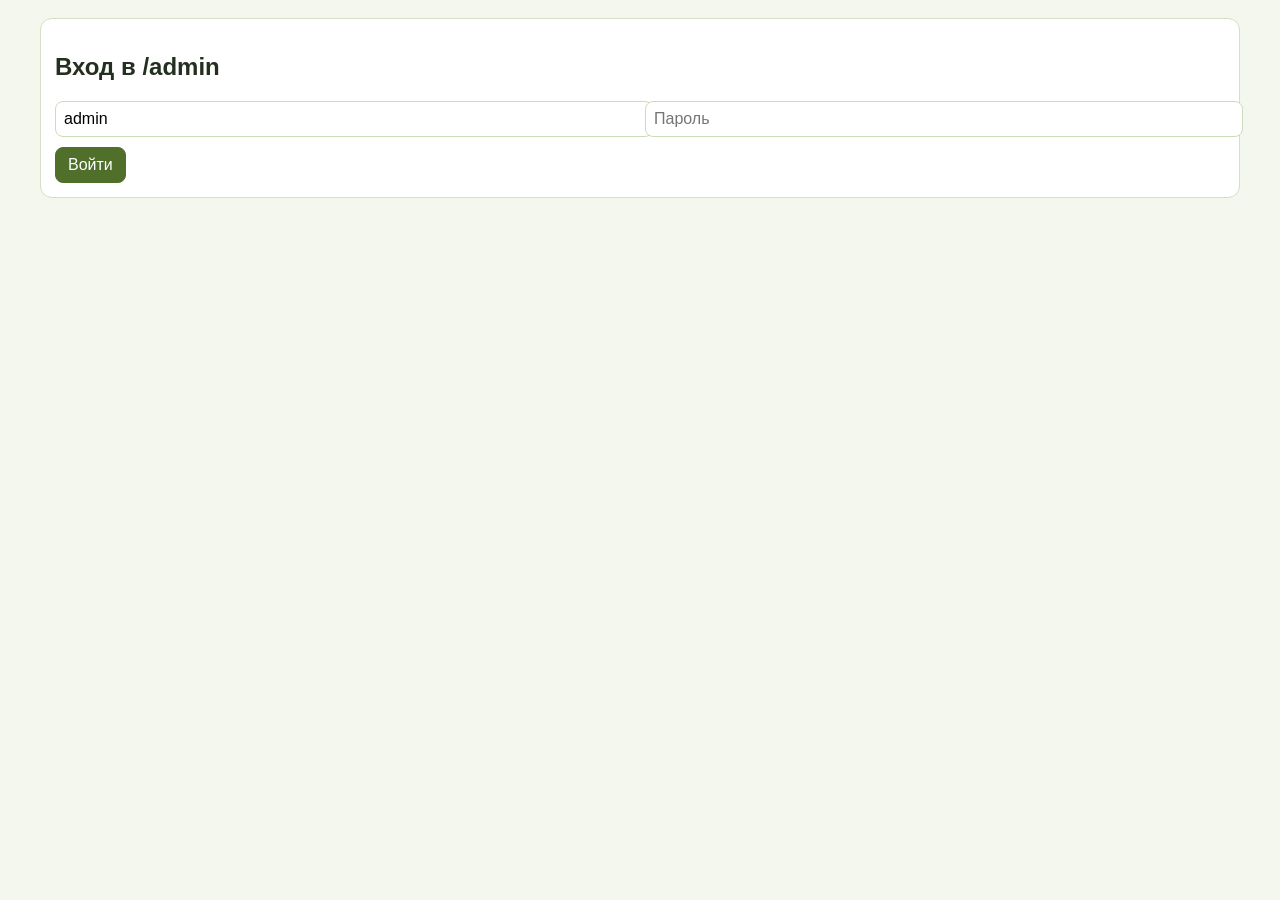
==== web/admin.html @ 6cdabac8 "Перевод на fastAPI" ====
<!doctype html>
<html lang="ru">
	<head>
		<meta charset="UTF-8" />
		<meta name="viewport" content="width=device-width, initial-scale=1" />
		<title>Admin — Петрохлеб-Кубань</title>
		<style>
			body {
				margin: 0;
				font-family: Inter, Arial, sans-serif;
				background: #f4f7ee;
				color: #24301f;
			}
			.wrap {
				max-width: 1200px;
				margin: 18px auto;
				padding: 0 14px;
			}
			.card {
				background: #fff;
				border: 1px solid #d6dfc5;
				border-radius: 12px;
				padding: 14px;
				margin-bottom: 12px;
			}
			.tabs {
				display: flex;
				gap: 8px;
				flex-wrap: wrap;
			}
			.tab {
				padding: 8px 12px;
				border-radius: 8px;
				border: 1px solid #c8d9aa;
				background: #edf4de;
				cursor: pointer;
			}
			.hidden {
				display: none;
			}
			input,
			textarea,
			button {
				font: inherit;
			}
			input,
			textarea {
				width: 100%;
				padding: 8px;
				border: 1px solid #cedbb7;
				border-radius: 8px;
			}
			textarea {
				min-height: 80px;
			}
			button {
				padding: 8px 12px;
				border: 1px solid #4f6f2b;
				background: #4f6f2b;
				color: #fff;
				border-radius: 8px;
				cursor: pointer;
			}
			.grid {
				display: grid;
				grid-template-columns: 1fr 1fr;
				gap: 10px;
			}
			table {
				width: 100%;
				border-collapse: collapse;
			}
			th,
			td {
				border: 1px solid #e2e8d5;
				padding: 8px;
				font-size: 13px;
				text-align: left;
			}
			pre {
				white-space: pre-wrap;
				background: #f7f9f1;
				border: 1px solid #dfe7cf;
				padding: 10px;
				border-radius: 8px;
				max-height: 330px;
				overflow: auto;
			}
		</style>
	</head>
	<body>
		<div class="wrap">
			<div class="card" id="login-card">
				<h2>Вход в /admin</h2>
				<div class="grid">
					<input id="login" placeholder="Логин" value="admin" />
					<input id="pass" placeholder="Пароль" type="password" />
				</div>
				<div style="margin-top: 10px">
					<button id="login-btn">Войти</button>
				</div>
			</div>

			<div id="panel" class="hidden">
				<div class="card">
					<h2 style="margin-top: 0">Панель администратора</h2>
					<div class="tabs">
						<button class="tab" data-tab="prompts">
							Системный промпт (категории)
						</button>
						<button class="tab" data-tab="company">Данные компании</button>
						<button class="tab" data-tab="scenarios">Сценарии</button>
						<button class="tab" data-tab="stats">Статистика и чаты</button>
						<button class="tab" data-tab="guide">Инструкция</button>
					</div>
				</div>

				<section id="tab-prompts" class="card tab-pane">
					<h3>Редактирование системного промпта по категориям</h3>
					<div id="prompts-list"></div>
					<div style="margin-top: 10px">
						<button id="save-prompts">Сохранить промпты</button>
					</div>
				</section>

				<section id="tab-company" class="card tab-pane hidden">
					<h3>Данные компании</h3>
					<div class="grid">
						<input id="c-name" placeholder="Название" />
						<input id="c-email" placeholder="Email" />
					</div>
					<div class="grid" style="margin-top: 8px">
						<input id="c-phones" placeholder="Телефоны" />
						<input id="c-services" placeholder="Услуги" />
					</div>
					<div style="margin-top: 8px">
						<textarea id="c-address" placeholder="Адрес"></textarea>
					</div>
					<div style="margin-top: 8px">
						<textarea
							id="c-contacts"
							placeholder="Подробные контакты"
						></textarea>
					</div>
					<div style="margin-top: 10px">
						<button id="save-company">Сохранить компанию</button>
					</div>
				</section>

				<section id="tab-scenarios" class="card tab-pane hidden">
					<h3>Сценарии взаимодействия</h3>
					<textarea id="scenarios-json" style="min-height: 260px"></textarea>
					<div style="margin-top: 10px">
						<button id="save-scenarios">Сохранить сценарии</button>
					</div>
				</section>

				<section id="tab-stats" class="card tab-pane hidden">
					<h3>Статистика</h3>
					<table>
						<tr>
							<th>Метрика</th>
							<th>Значение</th>
						</tr>
						<tr>
							<td>Сессии</td>
							<td id="s-sessions">0</td>
						</tr>
						<tr>
							<td>Сообщения</td>
							<td id="s-messages">0</td>
						</tr>
						<tr>
							<td>Блокировки</td>
							<td id="s-blocked">0</td>
						</tr>
						<tr>
							<td>Лид-сигналы</td>
							<td id="s-leads">0</td>
						</tr>
					</table>
					<h3>Последние чаты</h3>
					<pre id="chat-log">Загрузка...</pre>
				</section>

				<section id="tab-guide" class="card tab-pane hidden">
					<h3>Инструкция по заполнению сценариев</h3>
					<pre>
1) Сценарий всегда должен вести к квалификации лида.
2) Обязательные поля в каждом кейсе: товар, класс, объем, регион, срок, контакт.
3) В категории prompt:
- identity: роль ассистента
- scope: предметная область
- safety: запреты/ограничения
- style: стиль и длина ответа
- lead_capture: правила сбора лида
4) После правок прогоняйте 10-15 тестовых диалогов и смотрите статистику блокировок и лид-сигналов.</pre
					>
				</section>
			</div>
		</div>

		<script>
			let token = ''

			const tabs = () => document.querySelectorAll('.tab-pane')
			document.querySelectorAll('.tab').forEach(btn => {
				btn.onclick = () => {
					tabs().forEach(t => t.classList.add('hidden'))
					document
						.getElementById(`tab-${btn.dataset.tab}`)
						.classList.remove('hidden')
				}
			})

			async function api(url, opts = {}) {
				const headers = {
					'Content-Type': 'application/json',
					...(opts.headers || {}),
				}
				if (token) headers['x-admin-token'] = token
				const res = await fetch(url, { ...opts, headers })
				if (!res.ok) throw new Error(`HTTP ${res.status}`)
				return res.json()
			}

			async function loadAll() {
				const [prompts, company, scenarios, stats, chats] = await Promise.all([
					api('/api/admin/prompts'),
					api('/api/admin/company'),
					api('/api/admin/scenarios'),
					api('/api/admin/stats'),
					api('/api/admin/chats?limit=120'),
				])

				const pWrap = document.getElementById('prompts-list')
				pWrap.innerHTML = ''
				prompts.forEach((p, i) => {
					const block = document.createElement('div')
					block.style.marginBottom = '10px'
					block.innerHTML = `<label><b>${p.key}</b> (${p.title})</label><textarea data-i="${i}" style="min-height:90px">${p.content}</textarea>`
					pWrap.appendChild(block)
				})
				pWrap.dataset.raw = JSON.stringify(prompts)

				document.getElementById('c-name').value = company?.name || ''
				document.getElementById('c-email').value = company?.email || ''
				document.getElementById('c-phones').value = company?.phones || ''
				document.getElementById('c-services').value = company?.services || ''
				document.getElementById('c-address').value = company?.address || ''
				document.getElementById('c-contacts').value =
					company?.contacts_markdown || ''

				document.getElementById('scenarios-json').value = JSON.stringify(
					scenarios,
					null,
					2,
				)

				document.getElementById('s-sessions').textContent = stats.sessions
				document.getElementById('s-messages').textContent = stats.messages
				document.getElementById('s-blocked').textContent = stats.blocked
				document.getElementById('s-leads').textContent = stats.lead_signals
				document.getElementById('chat-log').textContent = chats
					.map(c => `[${c.created_at}] #${c.session_id} ${c.role}: ${c.text}`)
					.join('\n')
			}

			document.getElementById('login-btn').onclick = async () => {
				try {
					const data = await api('/api/admin/login', {
						method: 'POST',
						body: JSON.stringify({
							username: document.getElementById('login').value,
							password: document.getElementById('pass').value,
						}),
					})
					token = data.token
					localStorage.setItem('agrolead_admin_token', token)
					document.getElementById('login-card').classList.add('hidden')
					document.getElementById('panel').classList.remove('hidden')
					await loadAll()
				} catch {
					alert('Ошибка входа')
				}
			}

			document.getElementById('save-prompts').onclick = async () => {
				const prompts = JSON.parse(
					document.getElementById('prompts-list').dataset.raw || '[]',
				)
				document
					.querySelectorAll('#prompts-list textarea')
					.forEach((t, idx) => (prompts[idx].content = t.value))
				await api('/api/admin/prompts', {
					method: 'PUT',
					body: JSON.stringify(
						prompts.map(p => ({
							key: p.key,
							title: p.title,
							content: p.content,
						})),
					),
				})
				alert('Промпты сохранены')
			}

			document.getElementById('save-company').onclick = async () => {
				await api('/api/admin/company', {
					method: 'PUT',
					body: JSON.stringify({
						name: document.getElementById('c-name').value,
						email: document.getElementById('c-email').value,
						phones: document.getElementById('c-phones').value,
						services: document.getElementById('c-services').value,
						address: document.getElementById('c-address').value,
						contacts_markdown: document.getElementById('c-contacts').value,
					}),
				})
				alert('Данные компании сохранены')
			}

			document.getElementById('save-scenarios').onclick = async () => {
				const items = JSON.parse(
					document.getElementById('scenarios-json').value,
				)
				await api('/api/admin/scenarios', {
					method: 'PUT',
					body: JSON.stringify(
						items.map(i => ({
							title: i.title,
							description: i.description,
							active: i.active !== false,
						})),
					),
				})
				alert('Сценарии сохранены')
			}
			;(async () => {
				const cached = localStorage.getItem('agrolead_admin_token')
				if (cached) {
					token = cached
					document.getElementById('login-card').classList.add('hidden')
					document.getElementById('panel').classList.remove('hidden')
					try {
						await loadAll()
					} catch {
						token = ''
						localStorage.removeItem('agrolead_admin_token')
					}
				}
			})()
		</script>
	</body>
</html>
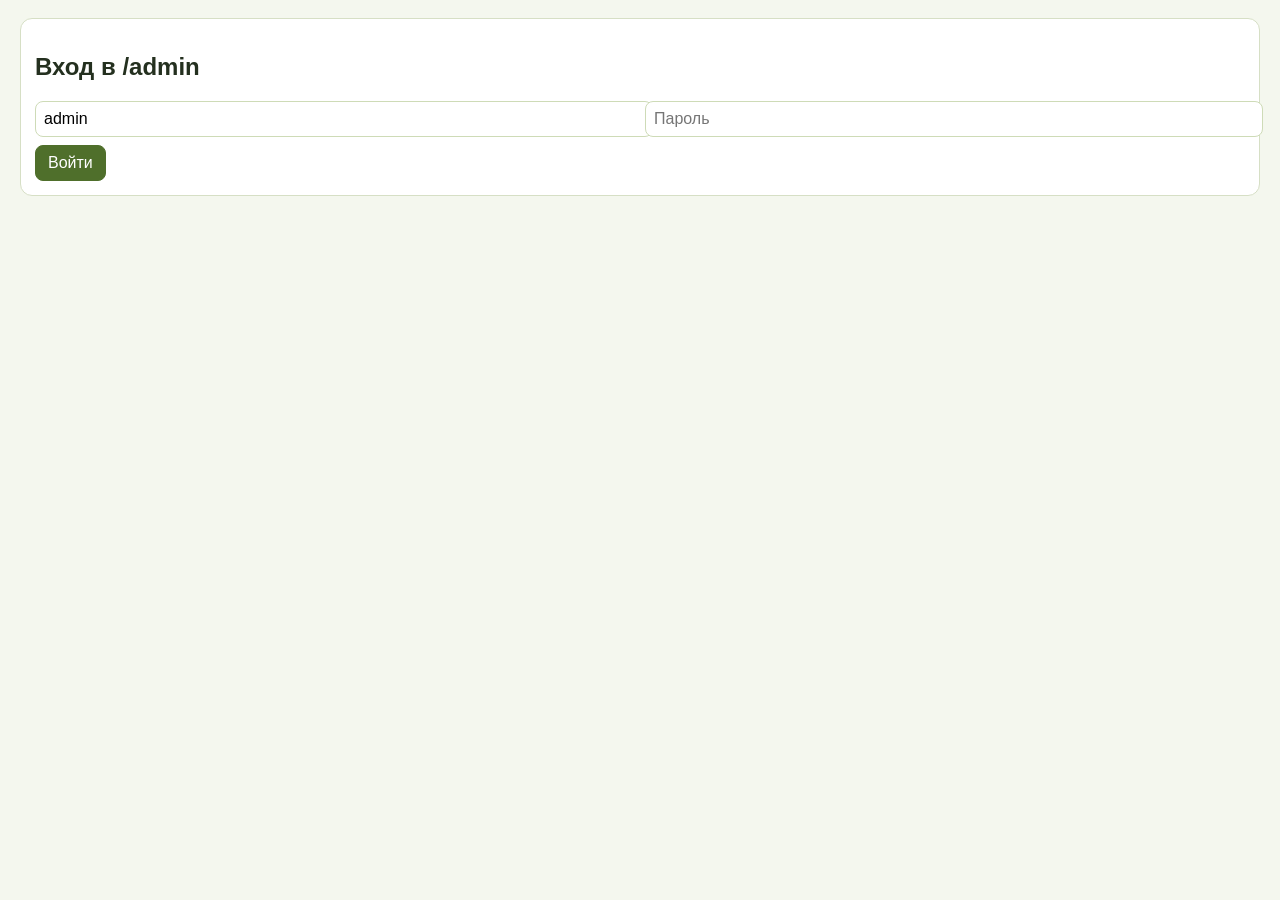
==== commit be2582f0: "feat: updated admin panel" ====
--- a/web/admin.html
+++ b/web/admin.html
@@ -12,7 +12,7 @@
 				color: #24301f;
 			}
 			.wrap {
-				max-width: 1200px;
+				max-width: 1240px;
 				margin: 18px auto;
 				padding: 0 14px;
 			}
@@ -35,16 +35,23 @@
 				background: #edf4de;
 				cursor: pointer;
 			}
+			.tab.active {
+				background: #4f6f2b;
+				color: #fff;
+				border-color: #4f6f2b;
+			}
 			.hidden {
 				display: none;
 			}
 			input,
 			textarea,
-			button {
+			button,
+			select {
 				font: inherit;
 			}
 			input,
-			textarea {
+			textarea,
+			select {
 				width: 100%;
 				padding: 8px;
 				border: 1px solid #cedbb7;
@@ -61,9 +68,19 @@
 				border-radius: 8px;
 				cursor: pointer;
 			}
+			button.ghost {
+				background: #fff;
+				color: #2b3a20;
+				border-color: #b8c7a0;
+			}
 			.grid {
 				display: grid;
 				grid-template-columns: 1fr 1fr;
+				gap: 10px;
+			}
+			.grid3 {
+				display: grid;
+				grid-template-columns: repeat(3, 1fr);
 				gap: 10px;
 			}
 			table {
@@ -76,6 +93,10 @@
 				padding: 8px;
 				font-size: 13px;
 				text-align: left;
+				vertical-align: top;
+			}
+			th {
+				background: #f5f8ee;
 			}
 			pre {
 				white-space: pre-wrap;
@@ -83,8 +104,22 @@
 				border: 1px solid #dfe7cf;
 				padding: 10px;
 				border-radius: 8px;
-				max-height: 330px;
+				max-height: 320px;
 				overflow: auto;
+			}
+			.row {
+				display: flex;
+				gap: 8px;
+				flex-wrap: wrap;
+				margin-top: 8px;
+			}
+			.badge {
+				display: inline-block;
+				border-radius: 999px;
+				padding: 4px 8px;
+				background: #edf4de;
+				border: 1px solid #d4e0bf;
+				font-size: 12px;
 			}
 		</style>
 	</head>
@@ -96,29 +131,84 @@
 					<input id="login" placeholder="Логин" value="admin" />
 					<input id="pass" placeholder="Пароль" type="password" />
 				</div>
-				<div style="margin-top: 10px">
-					<button id="login-btn">Войти</button>
-				</div>
+				<div class="row"><button id="login-btn">Войти</button></div>
 			</div>
 
 			<div id="panel" class="hidden">
 				<div class="card">
-					<h2 style="margin-top: 0">Панель администратора</h2>
-					<div class="tabs">
-						<button class="tab" data-tab="prompts">
-							Системный промпт (категории)
+					<h2 style="margin-top: 0">Панель продаж и лидов</h2>
+					<div class="tabs" id="tabs"></div>
+				</div>
+
+				<section id="tab-overview" class="card tab-pane">
+					<h3>Сводка</h3>
+					<div class="grid3">
+						<div>
+							<div class="badge">Сессии</div>
+							<h2 id="s-sessions">0</h2>
+						</div>
+						<div>
+							<div class="badge">Сообщения</div>
+							<h2 id="s-messages">0</h2>
+						</div>
+						<div>
+							<div class="badge">Лиды (новые)</div>
+							<h2 id="s-leads">0 / 0</h2>
+						</div>
+					</div>
+					<h4>Последние чаты</h4>
+					<pre id="chat-log">Загрузка...</pre>
+				</section>
+
+				<section id="tab-leads" class="card tab-pane hidden">
+					<h3>Лиды</h3>
+					<div class="row">
+						<button id="refresh-leads" class="ghost">Обновить</button>
+					</div>
+					<div style="overflow: auto; margin-top: 8px">
+						<table>
+							<thead>
+								<tr>
+									<th>ID</th>
+									<th>Статус</th>
+									<th>Контакты</th>
+									<th>Товар</th>
+									<th>Параметры</th>
+									<th>Комментарий</th>
+								</tr>
+							</thead>
+							<tbody id="leads-body"></tbody>
+						</table>
+					</div>
+				</section>
+
+				<section id="tab-products" class="card tab-pane hidden">
+					<h3>Номенклатура (JSON-массив)</h3>
+					<textarea id="products-json" style="min-height: 260px"></textarea>
+					<div class="row">
+						<button id="save-products">Сохранить номенклатуру</button>
+					</div>
+				</section>
+
+				<section id="tab-scenarios" class="card tab-pane hidden">
+					<h3>Сценарии в клиентском чате</h3>
+					<textarea id="scenarios-json" style="min-height: 220px"></textarea>
+					<div class="row">
+						<button id="save-scenarios">Сохранить сценарии</button>
+					</div>
+					<h4>Готовые шаблоны сценариев</h4>
+					<pre id="templates-log">Загрузка...</pre>
+					<div class="row">
+						<button id="reset-templates" class="ghost">
+							Пересоздать дефолтные шаблоны
 						</button>
-						<button class="tab" data-tab="company">Данные компании</button>
-						<button class="tab" data-tab="scenarios">Сценарии</button>
-						<button class="tab" data-tab="stats">Статистика и чаты</button>
-						<button class="tab" data-tab="guide">Инструкция</button>
-					</div>
-				</div>
-
-				<section id="tab-prompts" class="card tab-pane">
-					<h3>Редактирование системного промпта по категориям</h3>
+					</div>
+				</section>
+
+				<section id="tab-prompts" class="card tab-pane hidden">
+					<h3>Системные промпты</h3>
 					<div id="prompts-list"></div>
-					<div style="margin-top: 10px">
+					<div class="row">
 						<button id="save-prompts">Сохранить промпты</button>
 					</div>
 				</section>
@@ -126,12 +216,16 @@
 				<section id="tab-company" class="card tab-pane hidden">
 					<h3>Данные компании</h3>
 					<div class="grid">
-						<input id="c-name" placeholder="Название" />
-						<input id="c-email" placeholder="Email" />
+						<input id="c-name" placeholder="Название" /><input
+							id="c-email"
+							placeholder="Email"
+						/>
 					</div>
 					<div class="grid" style="margin-top: 8px">
-						<input id="c-phones" placeholder="Телефоны" />
-						<input id="c-services" placeholder="Услуги" />
+						<input id="c-phones" placeholder="Телефоны" /><input
+							id="c-services"
+							placeholder="Услуги"
+						/>
 					</div>
 					<div style="margin-top: 8px">
 						<textarea id="c-address" placeholder="Адрес"></textarea>
@@ -142,76 +236,56 @@
 							placeholder="Подробные контакты"
 						></textarea>
 					</div>
-					<div style="margin-top: 10px">
+					<div class="row">
 						<button id="save-company">Сохранить компанию</button>
 					</div>
-				</section>
-
-				<section id="tab-scenarios" class="card tab-pane hidden">
-					<h3>Сценарии взаимодействия</h3>
-					<textarea id="scenarios-json" style="min-height: 260px"></textarea>
-					<div style="margin-top: 10px">
-						<button id="save-scenarios">Сохранить сценарии</button>
-					</div>
-				</section>
-
-				<section id="tab-stats" class="card tab-pane hidden">
-					<h3>Статистика</h3>
-					<table>
-						<tr>
-							<th>Метрика</th>
-							<th>Значение</th>
-						</tr>
-						<tr>
-							<td>Сессии</td>
-							<td id="s-sessions">0</td>
-						</tr>
-						<tr>
-							<td>Сообщения</td>
-							<td id="s-messages">0</td>
-						</tr>
-						<tr>
-							<td>Блокировки</td>
-							<td id="s-blocked">0</td>
-						</tr>
-						<tr>
-							<td>Лид-сигналы</td>
-							<td id="s-leads">0</td>
-						</tr>
-					</table>
-					<h3>Последние чаты</h3>
-					<pre id="chat-log">Загрузка...</pre>
-				</section>
-
-				<section id="tab-guide" class="card tab-pane hidden">
-					<h3>Инструкция по заполнению сценариев</h3>
-					<pre>
-1) Сценарий всегда должен вести к квалификации лида.
-2) Обязательные поля в каждом кейсе: товар, класс, объем, регион, срок, контакт.
-3) В категории prompt:
-- identity: роль ассистента
-- scope: предметная область
-- safety: запреты/ограничения
-- style: стиль и длина ответа
-- lead_capture: правила сбора лида
-4) После правок прогоняйте 10-15 тестовых диалогов и смотрите статистику блокировок и лид-сигналов.</pre
-					>
 				</section>
 			</div>
 		</div>
 
 		<script>
 			let token = ''
-
-			const tabs = () => document.querySelectorAll('.tab-pane')
-			document.querySelectorAll('.tab').forEach(btn => {
-				btn.onclick = () => {
-					tabs().forEach(t => t.classList.add('hidden'))
-					document
-						.getElementById(`tab-${btn.dataset.tab}`)
-						.classList.remove('hidden')
-				}
-			})
+			const tabOrder = [
+				'overview',
+				'leads',
+				'products',
+				'scenarios',
+				'prompts',
+				'company',
+			]
+			const tabTitle = {
+				overview: 'Сводка',
+				leads: 'Лиды',
+				products: 'Номенклатура',
+				scenarios: 'Сценарии',
+				prompts: 'Промпты',
+				company: 'Компания',
+			}
+
+			function activateTab(name) {
+				document
+					.querySelectorAll('.tab-pane')
+					.forEach(x => x.classList.add('hidden'))
+				document
+					.querySelectorAll('.tab')
+					.forEach(x => x.classList.remove('active'))
+				document.getElementById(`tab-${name}`).classList.remove('hidden')
+				document.querySelector(`[data-tab="${name}"]`)?.classList.add('active')
+			}
+
+			function renderTabs() {
+				const t = document.getElementById('tabs')
+				t.innerHTML = ''
+				tabOrder.forEach(name => {
+					const b = document.createElement('button')
+					b.className = 'tab'
+					b.dataset.tab = name
+					b.textContent = tabTitle[name]
+					b.onclick = () => activateTab(name)
+					t.appendChild(b)
+				})
+				activateTab('overview')
+			}
 
 			async function api(url, opts = {}) {
 				const headers = {
@@ -224,13 +298,34 @@
 				return res.json()
 			}
 
+			function statusOptions(selected) {
+				return ['new', 'in_progress', 'qualified', 'closed']
+					.map(
+						s =>
+							`<option value="${s}" ${selected === s ? 'selected' : ''}>${s}</option>`,
+					)
+					.join('')
+			}
+
 			async function loadAll() {
-				const [prompts, company, scenarios, stats, chats] = await Promise.all([
+				const [
+					prompts,
+					company,
+					scenarios,
+					stats,
+					chats,
+					products,
+					leads,
+					templates,
+				] = await Promise.all([
 					api('/api/admin/prompts'),
 					api('/api/admin/company'),
 					api('/api/admin/scenarios'),
 					api('/api/admin/stats'),
 					api('/api/admin/chats?limit=120'),
+					api('/api/admin/products'),
+					api('/api/admin/leads?limit=200'),
+					api('/api/admin/scenario-templates'),
 				])
 
 				const pWrap = document.getElementById('prompts-list')
@@ -256,14 +351,60 @@
 					null,
 					2,
 				)
+				document.getElementById('products-json').value = JSON.stringify(
+					products,
+					null,
+					2,
+				)
 
 				document.getElementById('s-sessions').textContent = stats.sessions
 				document.getElementById('s-messages').textContent = stats.messages
-				document.getElementById('s-blocked').textContent = stats.blocked
-				document.getElementById('s-leads').textContent = stats.lead_signals
+				document.getElementById('s-leads').textContent =
+					`${stats.leads_new || 0} / ${stats.leads_total || 0}`
 				document.getElementById('chat-log').textContent = chats
 					.map(c => `[${c.created_at}] #${c.session_id} ${c.role}: ${c.text}`)
 					.join('\n')
+
+				document.getElementById('templates-log').textContent = templates
+					.map(
+						t => `• ${t.title}\nЦель: ${t.goal}\nСтарт: ${t.starter_message}`,
+					)
+					.join('\n\n')
+
+				const leadsBody = document.getElementById('leads-body')
+				leadsBody.innerHTML = ''
+				leads.forEach(l => {
+					const tr = document.createElement('tr')
+					tr.innerHTML = `
+            <td>${l.id}</td>
+            <td>
+              <select data-id="${l.id}" class="lead-status">${statusOptions(l.status)}</select>
+            </td>
+            <td>${l.client_name || ''}<br>${l.phone || ''}<br>${l.email || ''}</td>
+            <td>${l.product || ''}<br>${l.grade || ''}</td>
+            <td>Объем: ${l.volume_tons || ''}<br>Регион: ${l.region || ''}<br>Срок: ${l.delivery_term || ''}</td>
+            <td><textarea data-comment-id="${l.id}" style="min-height:50px">${l.comment || ''}</textarea><div class="row"><button data-save-id="${l.id}" class="save-lead">Сохранить</button></div></td>
+          `
+					leadsBody.appendChild(tr)
+				})
+
+				document.querySelectorAll('.save-lead').forEach(btn => {
+					btn.onclick = async () => {
+						const id = Number(btn.dataset.saveId)
+						const lead = leads.find(x => x.id === id)
+						const status = document.querySelector(
+							`.lead-status[data-id="${id}"]`,
+						).value
+						const comment = document.querySelector(
+							`textarea[data-comment-id="${id}"]`,
+						).value
+						await api(`/api/admin/leads/${id}`, {
+							method: 'PUT',
+							body: JSON.stringify({ ...lead, status, comment }),
+						})
+						await loadAll()
+					}
+				})
 			}
 
 			document.getElementById('login-btn').onclick = async () => {
@@ -279,6 +420,7 @@
 					localStorage.setItem('agrolead_admin_token', token)
 					document.getElementById('login-card').classList.add('hidden')
 					document.getElementById('panel').classList.remove('hidden')
+					renderTabs()
 					await loadAll()
 				} catch {
 					alert('Ошибка входа')
@@ -336,18 +478,49 @@
 				})
 				alert('Сценарии сохранены')
 			}
+
+			document.getElementById('save-products').onclick = async () => {
+				const items = JSON.parse(document.getElementById('products-json').value)
+				await api('/api/admin/products', {
+					method: 'PUT',
+					body: JSON.stringify(
+						items.map(i => ({
+							name: i.name || '',
+							culture: i.culture || '',
+							grade: i.grade || '',
+							price_from: Number(i.price_from || 0),
+							price_to: Number(i.price_to || 0),
+							stock_tons: Number(i.stock_tons || 0),
+							quality: i.quality || '',
+							location: i.location || '',
+							active: i.active !== false,
+						})),
+					),
+				})
+				alert('Номенклатура сохранена')
+			}
+
+			document.getElementById('reset-templates').onclick = async () => {
+				await api('/api/admin/scenario-templates/reset-defaults', {
+					method: 'POST',
+					body: '{}',
+				})
+				await loadAll()
+			}
+
+			document.getElementById('refresh-leads').onclick = loadAll
 			;(async () => {
 				const cached = localStorage.getItem('agrolead_admin_token')
-				if (cached) {
-					token = cached
-					document.getElementById('login-card').classList.add('hidden')
-					document.getElementById('panel').classList.remove('hidden')
-					try {
-						await loadAll()
-					} catch {
-						token = ''
-						localStorage.removeItem('agrolead_admin_token')
-					}
+				if (!cached) return
+				token = cached
+				document.getElementById('login-card').classList.add('hidden')
+				document.getElementById('panel').classList.remove('hidden')
+				renderTabs()
+				try {
+					await loadAll()
+				} catch {
+					token = ''
+					localStorage.removeItem('agrolead_admin_token')
 				}
 			})()
 		</script>
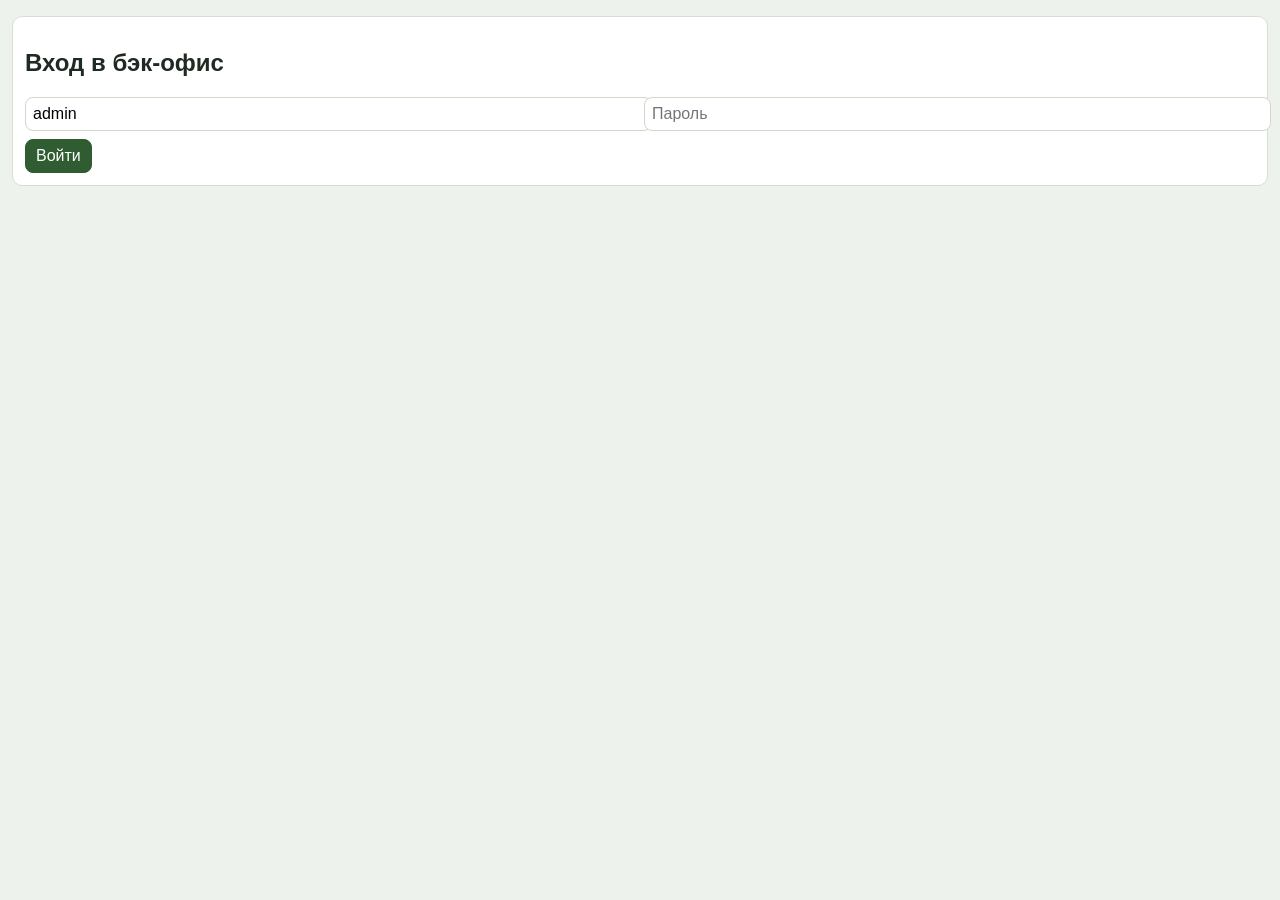
==== commit 88578274: "ref: refactor chat logic" ====
--- a/web/admin.html
+++ b/web/admin.html
@@ -1,528 +1,308 @@
 <!doctype html>
 <html lang="ru">
-	<head>
-		<meta charset="UTF-8" />
-		<meta name="viewport" content="width=device-width, initial-scale=1" />
-		<title>Admin — Петрохлеб-Кубань</title>
-		<style>
-			body {
-				margin: 0;
-				font-family: Inter, Arial, sans-serif;
-				background: #f4f7ee;
-				color: #24301f;
-			}
-			.wrap {
-				max-width: 1240px;
-				margin: 18px auto;
-				padding: 0 14px;
-			}
-			.card {
-				background: #fff;
-				border: 1px solid #d6dfc5;
-				border-radius: 12px;
-				padding: 14px;
-				margin-bottom: 12px;
-			}
-			.tabs {
-				display: flex;
-				gap: 8px;
-				flex-wrap: wrap;
-			}
-			.tab {
-				padding: 8px 12px;
-				border-radius: 8px;
-				border: 1px solid #c8d9aa;
-				background: #edf4de;
-				cursor: pointer;
-			}
-			.tab.active {
-				background: #4f6f2b;
-				color: #fff;
-				border-color: #4f6f2b;
-			}
-			.hidden {
-				display: none;
-			}
-			input,
-			textarea,
-			button,
-			select {
-				font: inherit;
-			}
-			input,
-			textarea,
-			select {
-				width: 100%;
-				padding: 8px;
-				border: 1px solid #cedbb7;
-				border-radius: 8px;
-			}
-			textarea {
-				min-height: 80px;
-			}
-			button {
-				padding: 8px 12px;
-				border: 1px solid #4f6f2b;
-				background: #4f6f2b;
-				color: #fff;
-				border-radius: 8px;
-				cursor: pointer;
-			}
-			button.ghost {
-				background: #fff;
-				color: #2b3a20;
-				border-color: #b8c7a0;
-			}
-			.grid {
-				display: grid;
-				grid-template-columns: 1fr 1fr;
-				gap: 10px;
-			}
-			.grid3 {
-				display: grid;
-				grid-template-columns: repeat(3, 1fr);
-				gap: 10px;
-			}
-			table {
-				width: 100%;
-				border-collapse: collapse;
-			}
-			th,
-			td {
-				border: 1px solid #e2e8d5;
-				padding: 8px;
-				font-size: 13px;
-				text-align: left;
-				vertical-align: top;
-			}
-			th {
-				background: #f5f8ee;
-			}
-			pre {
-				white-space: pre-wrap;
-				background: #f7f9f1;
-				border: 1px solid #dfe7cf;
-				padding: 10px;
-				border-radius: 8px;
-				max-height: 320px;
-				overflow: auto;
-			}
-			.row {
-				display: flex;
-				gap: 8px;
-				flex-wrap: wrap;
-				margin-top: 8px;
-			}
-			.badge {
-				display: inline-block;
-				border-radius: 999px;
-				padding: 4px 8px;
-				background: #edf4de;
-				border: 1px solid #d4e0bf;
-				font-size: 12px;
-			}
-		</style>
-	</head>
-	<body>
-		<div class="wrap">
-			<div class="card" id="login-card">
-				<h2>Вход в /admin</h2>
-				<div class="grid">
-					<input id="login" placeholder="Логин" value="admin" />
-					<input id="pass" placeholder="Пароль" type="password" />
-				</div>
-				<div class="row"><button id="login-btn">Войти</button></div>
-			</div>
-
-			<div id="panel" class="hidden">
-				<div class="card">
-					<h2 style="margin-top: 0">Панель продаж и лидов</h2>
-					<div class="tabs" id="tabs"></div>
-				</div>
-
-				<section id="tab-overview" class="card tab-pane">
-					<h3>Сводка</h3>
-					<div class="grid3">
-						<div>
-							<div class="badge">Сессии</div>
-							<h2 id="s-sessions">0</h2>
-						</div>
-						<div>
-							<div class="badge">Сообщения</div>
-							<h2 id="s-messages">0</h2>
-						</div>
-						<div>
-							<div class="badge">Лиды (новые)</div>
-							<h2 id="s-leads">0 / 0</h2>
-						</div>
-					</div>
-					<h4>Последние чаты</h4>
-					<pre id="chat-log">Загрузка...</pre>
-				</section>
-
-				<section id="tab-leads" class="card tab-pane hidden">
-					<h3>Лиды</h3>
-					<div class="row">
-						<button id="refresh-leads" class="ghost">Обновить</button>
-					</div>
-					<div style="overflow: auto; margin-top: 8px">
-						<table>
-							<thead>
-								<tr>
-									<th>ID</th>
-									<th>Статус</th>
-									<th>Контакты</th>
-									<th>Товар</th>
-									<th>Параметры</th>
-									<th>Комментарий</th>
-								</tr>
-							</thead>
-							<tbody id="leads-body"></tbody>
-						</table>
-					</div>
-				</section>
-
-				<section id="tab-products" class="card tab-pane hidden">
-					<h3>Номенклатура (JSON-массив)</h3>
-					<textarea id="products-json" style="min-height: 260px"></textarea>
-					<div class="row">
-						<button id="save-products">Сохранить номенклатуру</button>
-					</div>
-				</section>
-
-				<section id="tab-scenarios" class="card tab-pane hidden">
-					<h3>Сценарии в клиентском чате</h3>
-					<textarea id="scenarios-json" style="min-height: 220px"></textarea>
-					<div class="row">
-						<button id="save-scenarios">Сохранить сценарии</button>
-					</div>
-					<h4>Готовые шаблоны сценариев</h4>
-					<pre id="templates-log">Загрузка...</pre>
-					<div class="row">
-						<button id="reset-templates" class="ghost">
-							Пересоздать дефолтные шаблоны
-						</button>
-					</div>
-				</section>
-
-				<section id="tab-prompts" class="card tab-pane hidden">
-					<h3>Системные промпты</h3>
-					<div id="prompts-list"></div>
-					<div class="row">
-						<button id="save-prompts">Сохранить промпты</button>
-					</div>
-				</section>
-
-				<section id="tab-company" class="card tab-pane hidden">
-					<h3>Данные компании</h3>
-					<div class="grid">
-						<input id="c-name" placeholder="Название" /><input
-							id="c-email"
-							placeholder="Email"
-						/>
-					</div>
-					<div class="grid" style="margin-top: 8px">
-						<input id="c-phones" placeholder="Телефоны" /><input
-							id="c-services"
-							placeholder="Услуги"
-						/>
-					</div>
-					<div style="margin-top: 8px">
-						<textarea id="c-address" placeholder="Адрес"></textarea>
-					</div>
-					<div style="margin-top: 8px">
-						<textarea
-							id="c-contacts"
-							placeholder="Подробные контакты"
-						></textarea>
-					</div>
-					<div class="row">
-						<button id="save-company">Сохранить компанию</button>
-					</div>
-				</section>
-			</div>
-		</div>
-
-		<script>
-			let token = ''
-			const tabOrder = [
-				'overview',
-				'leads',
-				'products',
-				'scenarios',
-				'prompts',
-				'company',
-			]
-			const tabTitle = {
-				overview: 'Сводка',
-				leads: 'Лиды',
-				products: 'Номенклатура',
-				scenarios: 'Сценарии',
-				prompts: 'Промпты',
-				company: 'Компания',
-			}
-
-			function activateTab(name) {
-				document
-					.querySelectorAll('.tab-pane')
-					.forEach(x => x.classList.add('hidden'))
-				document
-					.querySelectorAll('.tab')
-					.forEach(x => x.classList.remove('active'))
-				document.getElementById(`tab-${name}`).classList.remove('hidden')
-				document.querySelector(`[data-tab="${name}"]`)?.classList.add('active')
-			}
-
-			function renderTabs() {
-				const t = document.getElementById('tabs')
-				t.innerHTML = ''
-				tabOrder.forEach(name => {
-					const b = document.createElement('button')
-					b.className = 'tab'
-					b.dataset.tab = name
-					b.textContent = tabTitle[name]
-					b.onclick = () => activateTab(name)
-					t.appendChild(b)
-				})
-				activateTab('overview')
-			}
-
-			async function api(url, opts = {}) {
-				const headers = {
-					'Content-Type': 'application/json',
-					...(opts.headers || {}),
-				}
-				if (token) headers['x-admin-token'] = token
-				const res = await fetch(url, { ...opts, headers })
-				if (!res.ok) throw new Error(`HTTP ${res.status}`)
-				return res.json()
-			}
-
-			function statusOptions(selected) {
-				return ['new', 'in_progress', 'qualified', 'closed']
-					.map(
-						s =>
-							`<option value="${s}" ${selected === s ? 'selected' : ''}>${s}</option>`,
-					)
-					.join('')
-			}
-
-			async function loadAll() {
-				const [
-					prompts,
-					company,
-					scenarios,
-					stats,
-					chats,
-					products,
-					leads,
-					templates,
-				] = await Promise.all([
-					api('/api/admin/prompts'),
-					api('/api/admin/company'),
-					api('/api/admin/scenarios'),
-					api('/api/admin/stats'),
-					api('/api/admin/chats?limit=120'),
-					api('/api/admin/products'),
-					api('/api/admin/leads?limit=200'),
-					api('/api/admin/scenario-templates'),
-				])
-
-				const pWrap = document.getElementById('prompts-list')
-				pWrap.innerHTML = ''
-				prompts.forEach((p, i) => {
-					const block = document.createElement('div')
-					block.style.marginBottom = '10px'
-					block.innerHTML = `<label><b>${p.key}</b> (${p.title})</label><textarea data-i="${i}" style="min-height:90px">${p.content}</textarea>`
-					pWrap.appendChild(block)
-				})
-				pWrap.dataset.raw = JSON.stringify(prompts)
-
-				document.getElementById('c-name').value = company?.name || ''
-				document.getElementById('c-email').value = company?.email || ''
-				document.getElementById('c-phones').value = company?.phones || ''
-				document.getElementById('c-services').value = company?.services || ''
-				document.getElementById('c-address').value = company?.address || ''
-				document.getElementById('c-contacts').value =
-					company?.contacts_markdown || ''
-
-				document.getElementById('scenarios-json').value = JSON.stringify(
-					scenarios,
-					null,
-					2,
-				)
-				document.getElementById('products-json').value = JSON.stringify(
-					products,
-					null,
-					2,
-				)
-
-				document.getElementById('s-sessions').textContent = stats.sessions
-				document.getElementById('s-messages').textContent = stats.messages
-				document.getElementById('s-leads').textContent =
-					`${stats.leads_new || 0} / ${stats.leads_total || 0}`
-				document.getElementById('chat-log').textContent = chats
-					.map(c => `[${c.created_at}] #${c.session_id} ${c.role}: ${c.text}`)
-					.join('\n')
-
-				document.getElementById('templates-log').textContent = templates
-					.map(
-						t => `• ${t.title}\nЦель: ${t.goal}\nСтарт: ${t.starter_message}`,
-					)
-					.join('\n\n')
-
-				const leadsBody = document.getElementById('leads-body')
-				leadsBody.innerHTML = ''
-				leads.forEach(l => {
-					const tr = document.createElement('tr')
-					tr.innerHTML = `
-            <td>${l.id}</td>
+<head>
+  <meta charset="UTF-8" />
+  <meta name="viewport" content="width=device-width, initial-scale=1" />
+  <title>Бэк-офис — Петрохлеб-Кубань</title>
+  <style>
+    body { margin: 0; font-family: "Segoe UI", Tahoma, sans-serif; background: #eef2ec; color: #1f2a22; }
+    .wrap { max-width: 1440px; margin: 16px auto; padding: 0 12px; }
+    .card { background: #fff; border: 1px solid #d8dfd2; border-radius: 10px; padding: 12px; margin-bottom: 10px; }
+    .tabs { display: flex; flex-wrap: wrap; gap: 6px; }
+    .tab { border: 1px solid #a8b99f; background: #f3f7ef; border-radius: 8px; padding: 7px 10px; cursor: pointer; }
+    .tab.active { background: #2f5c30; color: #fff; border-color: #2f5c30; }
+    .hidden { display: none; }
+    .grid { display: grid; grid-template-columns: repeat(2, 1fr); gap: 8px; }
+    .grid4 { display: grid; grid-template-columns: repeat(4, 1fr); gap: 8px; }
+    input, textarea, select, button { font: inherit; }
+    input, textarea, select { width: 100%; border: 1px solid #cfd8c9; border-radius: 8px; padding: 7px; }
+    textarea { min-height: 120px; }
+    button { border: 1px solid #2f5c30; background: #2f5c30; color: #fff; border-radius: 8px; padding: 7px 10px; cursor: pointer; }
+    button.ghost { background: #fff; color: #2f5c30; }
+    table { width: 100%; border-collapse: collapse; }
+    th, td { border: 1px solid #e1e7dc; padding: 6px; font-size: 13px; vertical-align: top; text-align: left; }
+    th { background: #f4f8f1; }
+    .row { display: flex; gap: 8px; flex-wrap: wrap; margin-top: 8px; }
+    .mono { font-family: Consolas, monospace; white-space: pre-wrap; background: #f6f8f5; border: 1px solid #dfe6db; border-radius: 8px; padding: 8px; max-height: 340px; overflow: auto; }
+    .badge { display: inline-block; padding: 4px 8px; border-radius: 999px; border: 1px solid #c4d3bc; background: #edf3e8; font-size: 12px; }
+  </style>
+</head>
+<body>
+  <div class="wrap">
+    <div class="card" id="login-card">
+      <h2>Вход в бэк-офис</h2>
+      <div class="grid">
+        <input id="login" value="admin" placeholder="Логин" />
+        <input id="password" type="password" placeholder="Пароль" />
+      </div>
+      <div class="row"><button id="login-btn">Войти</button></div>
+    </div>
+
+    <div id="panel" class="hidden">
+      <div class="card">
+        <h2 style="margin:0 0 8px">Операционный бэк-офис Петрохлеб-Кубань</h2>
+        <div class="tabs" id="tabs"></div>
+      </div>
+
+      <section id="tab-dashboard" class="card tab-pane"></section>
+      <section id="tab-leads" class="card tab-pane hidden"></section>
+      <section id="tab-pipeline" class="card tab-pane hidden"></section>
+      <section id="tab-counterparties" class="card tab-pane hidden"></section>
+      <section id="tab-nomenclature" class="card tab-pane hidden"></section>
+      <section id="tab-quality" class="card tab-pane hidden"></section>
+      <section id="tab-price-policies" class="card tab-pane hidden"></section>
+      <section id="tab-lots" class="card tab-pane hidden"></section>
+      <section id="tab-regions" class="card tab-pane hidden"></section>
+      <section id="tab-transport" class="card tab-pane hidden"></section>
+      <section id="tab-delivery-basis" class="card tab-pane hidden"></section>
+      <section id="tab-knowledge" class="card tab-pane hidden"></section>
+      <section id="tab-chat-sessions" class="card tab-pane hidden"></section>
+      <section id="tab-tasks" class="card tab-pane hidden"></section>
+      <section id="tab-users" class="card tab-pane hidden"></section>
+      <section id="tab-settings" class="card tab-pane hidden"></section>
+    </div>
+  </div>
+
+  <script>
+    const tabs = [
+      ["dashboard", "Сводка"],
+      ["leads", "Лиды"],
+      ["pipeline", "Воронка"],
+      ["counterparties", "Контрагенты"],
+      ["nomenclature", "Номенклатура"],
+      ["quality", "Шаблоны качества"],
+      ["price-policies", "Ценовые политики"],
+      ["lots", "Лоты и наличие"],
+      ["regions", "Регионы и порты"],
+      ["transport", "Виды транспорта"],
+      ["delivery-basis", "Базисы поставки"],
+      ["knowledge", "База знаний"],
+      ["chat-sessions", "Чат-сессии"],
+      ["tasks", "Задачи"],
+      ["users", "Пользователи и роли"],
+      ["settings", "Настройки"],
+    ]
+
+    let token = ""
+    let currentLeadRows = []
+    const statusLabels = {
+      draft: "Черновик",
+      partially_qualified: "Частично квалифицирован",
+      qualified: "Квалифицирован",
+      handed_to_manager: "Передан менеджеру",
+      closed: "Закрыт",
+      blocked: "Заблокирован",
+    }
+
+    function activateTab(name) {
+      document.querySelectorAll(".tab-pane").forEach(x => x.classList.add("hidden"))
+      document.querySelectorAll(".tab").forEach(x => x.classList.remove("active"))
+      document.getElementById(`tab-${name}`).classList.remove("hidden")
+      document.querySelector(`.tab[data-name='${name}']`)?.classList.add("active")
+    }
+
+    function renderTabs() {
+      const wrap = document.getElementById("tabs")
+      wrap.innerHTML = ""
+      tabs.forEach(([code, title]) => {
+        const b = document.createElement("button")
+        b.className = "tab"
+        b.dataset.name = code
+        b.textContent = title
+        b.onclick = () => activateTab(code)
+        wrap.appendChild(b)
+      })
+      activateTab("dashboard")
+    }
+
+    async function api(url, opts = {}) {
+      const headers = { "Content-Type": "application/json", ...(opts.headers || {}) }
+      if (token) headers["x-admin-token"] = token
+      const res = await fetch(url, { ...opts, headers })
+      const text = await res.text()
+      let data = {}
+      try { data = text ? JSON.parse(text) : {} } catch {}
+      if (!res.ok) throw new Error(data.detail || `HTTP ${res.status}`)
+      return data
+    }
+
+    function renderDashboard(stats) {
+      const el = document.getElementById("tab-dashboard")
+      el.innerHTML = `
+        <h3>Дашборд</h3>
+        <div class="grid4">
+          <div><span class="badge">Лиды всего</span><h2>${stats.leads_total || 0}</h2></div>
+          <div><span class="badge">Горячие лиды</span><h2>${stats.hot_leads || 0}</h2></div>
+          <div><span class="badge">Неназначенные</span><h2>${stats.unassigned_leads || 0}</h2></div>
+          <div><span class="badge">Открытые задачи</span><h2>${stats.tasks_open || 0}</h2></div>
+        </div>
+        <h4>Разбивка по типам запросов</h4>
+        <div class="mono">${JSON.stringify(stats.by_request_type || {}, null, 2)}</div>
+      `
+    }
+
+    function renderLeads(rows) {
+      currentLeadRows = rows
+      const body = rows.map(row => {
+        const contact = row.contact_snapshot || {}
+        const item = row.lead_item || {}
+        return `
+          <tr>
+            <td>${row.id}</td>
+            <td>${row.request_type_code || ""}</td>
             <td>
-              <select data-id="${l.id}" class="lead-status">${statusOptions(l.status)}</select>
+              <select data-status='${row.id}'>
+                ${["draft","partially_qualified","qualified","handed_to_manager","closed","blocked"].map(s => `<option value='${s}' ${row.status_code===s?"selected":""}>${statusLabels[s] || s}</option>`).join("")}
+              </select>
             </td>
-            <td>${l.client_name || ''}<br>${l.phone || ''}<br>${l.email || ''}</td>
-            <td>${l.product || ''}<br>${l.grade || ''}</td>
-            <td>Объем: ${l.volume_tons || ''}<br>Регион: ${l.region || ''}<br>Срок: ${l.delivery_term || ''}</td>
-            <td><textarea data-comment-id="${l.id}" style="min-height:50px">${l.comment || ''}</textarea><div class="row"><button data-save-id="${l.id}" class="save-lead">Сохранить</button></div></td>
-          `
-					leadsBody.appendChild(tr)
-				})
-
-				document.querySelectorAll('.save-lead').forEach(btn => {
-					btn.onclick = async () => {
-						const id = Number(btn.dataset.saveId)
-						const lead = leads.find(x => x.id === id)
-						const status = document.querySelector(
-							`.lead-status[data-id="${id}"]`,
-						).value
-						const comment = document.querySelector(
-							`textarea[data-comment-id="${id}"]`,
-						).value
-						await api(`/api/admin/leads/${id}`, {
-							method: 'PUT',
-							body: JSON.stringify({ ...lead, status, comment }),
-						})
-						await loadAll()
-					}
-				})
-			}
-
-			document.getElementById('login-btn').onclick = async () => {
-				try {
-					const data = await api('/api/admin/login', {
-						method: 'POST',
-						body: JSON.stringify({
-							username: document.getElementById('login').value,
-							password: document.getElementById('pass').value,
-						}),
-					})
-					token = data.token
-					localStorage.setItem('agrolead_admin_token', token)
-					document.getElementById('login-card').classList.add('hidden')
-					document.getElementById('panel').classList.remove('hidden')
-					renderTabs()
-					await loadAll()
-				} catch {
-					alert('Ошибка входа')
-				}
-			}
-
-			document.getElementById('save-prompts').onclick = async () => {
-				const prompts = JSON.parse(
-					document.getElementById('prompts-list').dataset.raw || '[]',
-				)
-				document
-					.querySelectorAll('#prompts-list textarea')
-					.forEach((t, idx) => (prompts[idx].content = t.value))
-				await api('/api/admin/prompts', {
-					method: 'PUT',
-					body: JSON.stringify(
-						prompts.map(p => ({
-							key: p.key,
-							title: p.title,
-							content: p.content,
-						})),
-					),
-				})
-				alert('Промпты сохранены')
-			}
-
-			document.getElementById('save-company').onclick = async () => {
-				await api('/api/admin/company', {
-					method: 'PUT',
-					body: JSON.stringify({
-						name: document.getElementById('c-name').value,
-						email: document.getElementById('c-email').value,
-						phones: document.getElementById('c-phones').value,
-						services: document.getElementById('c-services').value,
-						address: document.getElementById('c-address').value,
-						contacts_markdown: document.getElementById('c-contacts').value,
-					}),
-				})
-				alert('Данные компании сохранены')
-			}
-
-			document.getElementById('save-scenarios').onclick = async () => {
-				const items = JSON.parse(
-					document.getElementById('scenarios-json').value,
-				)
-				await api('/api/admin/scenarios', {
-					method: 'PUT',
-					body: JSON.stringify(
-						items.map(i => ({
-							title: i.title,
-							description: i.description,
-							active: i.active !== false,
-						})),
-					),
-				})
-				alert('Сценарии сохранены')
-			}
-
-			document.getElementById('save-products').onclick = async () => {
-				const items = JSON.parse(document.getElementById('products-json').value)
-				await api('/api/admin/products', {
-					method: 'PUT',
-					body: JSON.stringify(
-						items.map(i => ({
-							name: i.name || '',
-							culture: i.culture || '',
-							grade: i.grade || '',
-							price_from: Number(i.price_from || 0),
-							price_to: Number(i.price_to || 0),
-							stock_tons: Number(i.stock_tons || 0),
-							quality: i.quality || '',
-							location: i.location || '',
-							active: i.active !== false,
-						})),
-					),
-				})
-				alert('Номенклатура сохранена')
-			}
-
-			document.getElementById('reset-templates').onclick = async () => {
-				await api('/api/admin/scenario-templates/reset-defaults', {
-					method: 'POST',
-					body: '{}',
-				})
-				await loadAll()
-			}
-
-			document.getElementById('refresh-leads').onclick = loadAll
-			;(async () => {
-				const cached = localStorage.getItem('agrolead_admin_token')
-				if (!cached) return
-				token = cached
-				document.getElementById('login-card').classList.add('hidden')
-				document.getElementById('panel').classList.remove('hidden')
-				renderTabs()
-				try {
-					await loadAll()
-				} catch {
-					token = ''
-					localStorage.removeItem('agrolead_admin_token')
-				}
-			})()
-		</script>
-	</body>
+            <td>${row.priority_code || ""}</td>
+            <td>${contact.company_name || contact.contact_name || ""}<br>${contact.phone || contact.email || contact.telegram || ""}</td>
+            <td>Товар ID: ${item.commodity_id || ""}<br>Объем: ${item.volume_value || ""} ${item.volume_unit || ""}</td>
+            <td>${row.summary || ""}</td>
+            <td><textarea data-comment='${row.id}' style='min-height:64px'>${row.manager_comment || ""}</textarea><div class='row'><button data-save='${row.id}'>Сохранить</button></div></td>
+          </tr>
+        `
+      }).join("")
+      document.getElementById("tab-leads").innerHTML = `
+        <h3>Лиды</h3>
+        <div class="row"><button id="reload-leads" class="ghost">Обновить</button></div>
+        <div style="overflow:auto;margin-top:8px">
+          <table>
+            <thead><tr><th>ID</th><th>Тип</th><th>Статус</th><th>Приоритет</th><th>Контакт</th><th>Предмет</th><th>Сводка</th><th>Комментарий</th></tr></thead>
+            <tbody>${body}</tbody>
+          </table>
+        </div>
+      `
+
+      document.getElementById("reload-leads").onclick = loadAll
+      document.querySelectorAll("button[data-save]").forEach(btn => {
+        btn.onclick = async () => {
+          const id = Number(btn.dataset.save)
+          const status = document.querySelector(`select[data-status='${id}']`).value
+          const manager_comment = document.querySelector(`textarea[data-comment='${id}']`).value
+          await api(`/api/v1/leads/${id}`, { method: "PUT", body: JSON.stringify({ status_code: status, manager_comment }) })
+          await loadAll()
+        }
+      })
+    }
+
+    function renderPipeline(data) {
+      const rows = (data.items || []).map(x => `<tr><td>${x.code}</td><td>${x.name}</td><td>${x.count}</td></tr>`).join("")
+      document.getElementById("tab-pipeline").innerHTML = `
+        <h3>Воронка лидов</h3>
+        <table><thead><tr><th>Код</th><th>Этап</th><th>Кол-во</th></tr></thead><tbody>${rows}</tbody></table>
+      `
+    }
+
+    function renderJsonSection(tabId, title, endpoint, data) {
+      const id = `${tabId}-json`
+      document.getElementById(`tab-${tabId}`).innerHTML = `
+        <h3>${title}</h3>
+        <textarea id='${id}'>${JSON.stringify(data, null, 2)}</textarea>
+        <div class='row'><button id='save-${tabId}'>Сохранить</button><button id='reload-${tabId}' class='ghost'>Перечитать</button></div>
+      `
+      document.getElementById(`save-${tabId}`).onclick = async () => {
+        const payload = JSON.parse(document.getElementById(id).value)
+        if (Array.isArray(payload)) {
+          for (const row of payload) {
+            if (row.id) {
+              await api(`${endpoint}/${row.id}`, { method: "PUT", body: JSON.stringify(row) })
+            } else {
+              await api(endpoint, { method: "POST", body: JSON.stringify(row) })
+            }
+          }
+        }
+        await loadAll()
+      }
+      document.getElementById(`reload-${tabId}`).onclick = loadAll
+    }
+
+    function renderChatSessions(rows) {
+      const list = rows.map(row => `<tr><td>${row.id}</td><td>${row.current_state_code}</td><td>${row.request_type_id || ""}</td><td>${row.lead_id || ""}</td><td><button data-open='${row.id}'>Открыть</button></td></tr>`).join("")
+      document.getElementById("tab-chat-sessions").innerHTML = `
+        <h3>Чат-сессии</h3>
+        <table><thead><tr><th>ID</th><th>Статус</th><th>Тип запроса</th><th>Лид</th><th>Действие</th></tr></thead><tbody>${list}</tbody></table>
+        <h4>Детали</h4>
+        <div id='chat-detail' class='mono'>Выберите сессию</div>
+      `
+      document.querySelectorAll("button[data-open]").forEach(btn => {
+        btn.onclick = async () => {
+          const detail = await api(`/api/v1/admin/chat-sessions/${btn.dataset.open}`)
+          document.getElementById("chat-detail").textContent = JSON.stringify(detail, null, 2)
+        }
+      })
+    }
+
+    async function loadAll() {
+      const [stats, leads, pipeline, counterparties, commodities, qualityTemplates, pricePolicies, lots, regions, transportModes, deliveryBasis, knowledge, sessions, tasks, users, settings] = await Promise.all([
+        api("/api/v1/admin/stats"),
+        api("/api/v1/leads"),
+        api("/api/v1/admin/pipeline"),
+        api("/api/v1/admin/counterparties"),
+        api("/api/v1/catalog/commodities"),
+        api("/api/v1/catalog/quality-templates"),
+        api("/api/v1/catalog/price-policies"),
+        api("/api/v1/catalog/lots"),
+        api("/api/v1/catalog/regions"),
+        api("/api/v1/catalog/transport-modes"),
+        api("/api/v1/catalog/delivery-basis"),
+        api("/api/v1/admin/knowledge"),
+        api("/api/v1/admin/chat-sessions"),
+        api("/api/v1/admin/tasks"),
+        api("/api/v1/admin/users"),
+        api("/api/v1/admin/settings"),
+      ])
+
+      renderDashboard(stats)
+      renderLeads(leads)
+      renderPipeline(pipeline)
+      renderJsonSection("counterparties", "Контрагенты", "/api/v1/admin/counterparties", counterparties)
+      renderJsonSection("nomenclature", "Номенклатура", "/api/v1/catalog/commodities", commodities)
+      renderJsonSection("quality", "Шаблоны качества", "/api/v1/catalog/quality-templates", qualityTemplates)
+      renderJsonSection("price-policies", "Ценовые политики", "/api/v1/catalog/price-policies", pricePolicies)
+      renderJsonSection("lots", "Лоты и наличие", "/api/v1/catalog/lots", lots)
+      renderJsonSection("regions", "Регионы и порты", "/api/v1/catalog/regions", regions)
+      renderJsonSection("transport", "Виды транспорта", "/api/v1/catalog/transport-modes", transportModes)
+      renderJsonSection("delivery-basis", "Базисы поставки", "/api/v1/catalog/delivery-basis", deliveryBasis)
+      renderJsonSection("knowledge", "База знаний", "/api/v1/admin/knowledge", knowledge)
+      renderChatSessions(sessions)
+      renderJsonSection("tasks", "Задачи", "/api/v1/admin/tasks", tasks)
+      renderJsonSection("users", "Пользователи и роли", "/api/v1/admin/users", users)
+      renderJsonSection("settings", "Настройки", "/api/v1/admin/settings", settings)
+    }
+
+    document.getElementById("login-btn").onclick = async () => {
+      try {
+        const payload = await api("/api/v1/admin/login", {
+          method: "POST",
+          body: JSON.stringify({ username: document.getElementById("login").value, password: document.getElementById("password").value }),
+        })
+        token = payload.token
+        localStorage.setItem("agrolead_admin_token", token)
+        document.getElementById("login-card").classList.add("hidden")
+        document.getElementById("panel").classList.remove("hidden")
+        renderTabs()
+        await loadAll()
+      } catch (e) {
+        alert(`Ошибка входа: ${e.message || e}`)
+      }
+    }
+
+    ;(async () => {
+      const cached = localStorage.getItem("agrolead_admin_token")
+      if (!cached) return
+      token = cached
+      try {
+        await api("/api/v1/admin/stats")
+        document.getElementById("login-card").classList.add("hidden")
+        document.getElementById("panel").classList.remove("hidden")
+        renderTabs()
+        await loadAll()
+      } catch {
+        token = ""
+        localStorage.removeItem("agrolead_admin_token")
+      }
+    })()
+  </script>
+</body>
 </html>
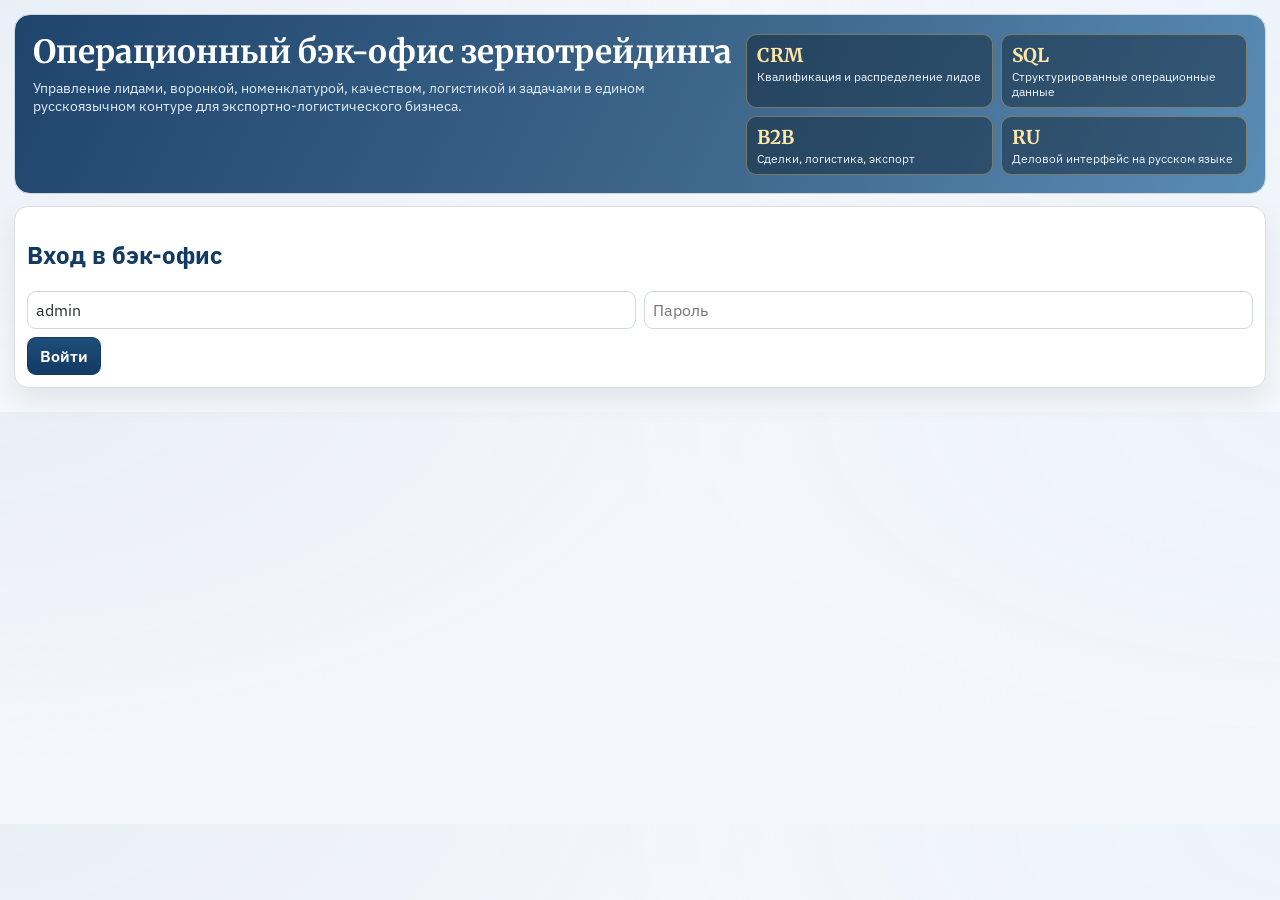
==== commit 2acbdf1b: "feat: changed webui" ====
--- a/web/admin.html
+++ b/web/admin.html
@@ -3,32 +3,276 @@
 <head>
   <meta charset="UTF-8" />
   <meta name="viewport" content="width=device-width, initial-scale=1" />
-  <title>Бэк-офис — Петрохлеб-Кубань</title>
+  <title>Операционный бэк-офис — Петрохлеб-Кубань</title>
   <style>
-    body { margin: 0; font-family: "Segoe UI", Tahoma, sans-serif; background: #eef2ec; color: #1f2a22; }
-    .wrap { max-width: 1440px; margin: 16px auto; padding: 0 12px; }
-    .card { background: #fff; border: 1px solid #d8dfd2; border-radius: 10px; padding: 12px; margin-bottom: 10px; }
-    .tabs { display: flex; flex-wrap: wrap; gap: 6px; }
-    .tab { border: 1px solid #a8b99f; background: #f3f7ef; border-radius: 8px; padding: 7px 10px; cursor: pointer; }
-    .tab.active { background: #2f5c30; color: #fff; border-color: #2f5c30; }
+    @import url("https://fonts.googleapis.com/css2?family=IBM+Plex+Sans:wght@400;500;600;700&family=Merriweather:wght@700;900&display=swap");
+
+    :root {
+      --bg: #f4f7fb;
+      --surface: #ffffff;
+      --surface-soft: #f8fbff;
+      --brand-900: #123a63;
+      --brand-800: #1e4e79;
+      --brand-700: #2f6fa3;
+      --gold-700: #c79a3b;
+      --gold-500: #d9b56b;
+      --text: #2b2f33;
+      --muted: #526172;
+      --line: #d9dee5;
+    }
+
+    * { box-sizing: border-box; }
+
+    body {
+      margin: 0;
+      color: var(--text);
+      font-family: "IBM Plex Sans", "Trebuchet MS", Verdana, sans-serif;
+      background:
+        radial-gradient(1200px 560px at -5% -8%, #e8eef6 0%, transparent 70%),
+        radial-gradient(1100px 540px at 105% 0%, #ecf3fb 0%, transparent 68%),
+        var(--bg);
+    }
+
+    .wrap {
+      max-width: 1480px;
+      margin: 0 auto;
+      padding: 14px;
+    }
+
+    .hero {
+      border-radius: 16px;
+      border: 1px solid #ccd7e2;
+      min-height: 180px;
+      margin-bottom: 12px;
+      padding: 18px;
+      display: grid;
+      grid-template-columns: 1.4fr 1fr;
+      gap: 12px;
+      color: #fff;
+      background:
+        linear-gradient(115deg, rgba(18, 58, 99, 0.94), rgba(30, 78, 121, 0.84) 60%, rgba(47, 111, 163, 0.78)),
+        url("https://images.unsplash.com/photo-1586201375761-83865001e31b?auto=format&fit=crop&w=1920&q=80") center/cover;
+      overflow: hidden;
+    }
+
+    .hero h1 {
+      margin: 0 0 8px;
+      font-family: "Merriweather", "Times New Roman", serif;
+      font-size: 32px;
+      line-height: 1.2;
+    }
+
+    .hero p {
+      margin: 0;
+      font-size: 14px;
+      color: #e2edf9;
+      max-width: 760px;
+    }
+
+    .hero-kpis {
+      align-self: end;
+      display: grid;
+      grid-template-columns: repeat(2, 1fr);
+      gap: 8px;
+    }
+
+    .hero-kpi {
+      border: 1px solid rgba(217, 181, 107, 0.45);
+      background: rgba(9, 25, 43, 0.44);
+      border-radius: 10px;
+      padding: 8px 10px;
+      font-size: 12px;
+      color: #edf5ff;
+    }
+
+    .hero-kpi b {
+      display: block;
+      color: #ffe6a6;
+      font-size: 19px;
+      margin-bottom: 2px;
+      font-family: "Merriweather", "Times New Roman", serif;
+    }
+
+    .card {
+      background: var(--surface);
+      border: 1px solid var(--line);
+      border-radius: 14px;
+      box-shadow: 0 12px 28px rgba(15, 31, 49, 0.08);
+      padding: 12px;
+      margin-bottom: 10px;
+    }
+
+    .card h2,
+    .card h3,
+    .card h4 {
+      color: var(--brand-900);
+    }
+
     .hidden { display: none; }
-    .grid { display: grid; grid-template-columns: repeat(2, 1fr); gap: 8px; }
-    .grid4 { display: grid; grid-template-columns: repeat(4, 1fr); gap: 8px; }
-    input, textarea, select, button { font: inherit; }
-    input, textarea, select { width: 100%; border: 1px solid #cfd8c9; border-radius: 8px; padding: 7px; }
-    textarea { min-height: 120px; }
-    button { border: 1px solid #2f5c30; background: #2f5c30; color: #fff; border-radius: 8px; padding: 7px 10px; cursor: pointer; }
-    button.ghost { background: #fff; color: #2f5c30; }
-    table { width: 100%; border-collapse: collapse; }
-    th, td { border: 1px solid #e1e7dc; padding: 6px; font-size: 13px; vertical-align: top; text-align: left; }
-    th { background: #f4f8f1; }
-    .row { display: flex; gap: 8px; flex-wrap: wrap; margin-top: 8px; }
-    .mono { font-family: Consolas, monospace; white-space: pre-wrap; background: #f6f8f5; border: 1px solid #dfe6db; border-radius: 8px; padding: 8px; max-height: 340px; overflow: auto; }
-    .badge { display: inline-block; padding: 4px 8px; border-radius: 999px; border: 1px solid #c4d3bc; background: #edf3e8; font-size: 12px; }
+
+    .grid {
+      display: grid;
+      grid-template-columns: repeat(2, minmax(0, 1fr));
+      gap: 8px;
+    }
+
+    .grid4 {
+      display: grid;
+      grid-template-columns: repeat(4, minmax(0, 1fr));
+      gap: 8px;
+    }
+
+    input, textarea, select, button {
+      font: inherit;
+    }
+
+    input, textarea, select {
+      width: 100%;
+      border: 1px solid #ccd7e4;
+      border-radius: 9px;
+      padding: 8px;
+      background: #fff;
+      color: var(--text);
+    }
+
+    input:focus, textarea:focus, select:focus {
+      outline: none;
+      border-color: #90abc5;
+      box-shadow: 0 0 0 3px rgba(47, 111, 163, 0.14);
+    }
+
+    textarea { min-height: 130px; }
+
+    button {
+      border: 1px solid var(--brand-900);
+      background: linear-gradient(180deg, var(--brand-800), var(--brand-900));
+      color: #fff;
+      border-radius: 9px;
+      padding: 8px 12px;
+      cursor: pointer;
+      font-weight: 600;
+    }
+
+    button.ghost {
+      background: #fff;
+      color: var(--brand-900);
+      border-color: #c1cedc;
+    }
+
+    .tabs {
+      display: flex;
+      gap: 6px;
+      overflow: auto;
+      padding-bottom: 2px;
+      scrollbar-width: thin;
+    }
+
+    .tab {
+      flex: 0 0 auto;
+      border: 1px solid #c3d1e0;
+      background: linear-gradient(180deg, #f9fbff, #edf3fa);
+      border-radius: 999px;
+      padding: 7px 11px;
+      cursor: pointer;
+      color: var(--brand-900);
+      font-weight: 500;
+      white-space: nowrap;
+    }
+
+    .tab.active {
+      border-color: var(--gold-700);
+      color: #fff;
+      background: linear-gradient(180deg, #1f588b, #123a63);
+      box-shadow: inset 0 0 0 1px rgba(255, 255, 255, 0.18);
+    }
+
+    .row {
+      display: flex;
+      gap: 8px;
+      flex-wrap: wrap;
+      margin-top: 8px;
+    }
+
+    .mono {
+      font-family: Consolas, "Courier New", monospace;
+      white-space: pre-wrap;
+      background: #f6f9fd;
+      border: 1px solid #d9e2ed;
+      border-radius: 10px;
+      padding: 8px;
+      max-height: 360px;
+      overflow: auto;
+    }
+
+    .badge {
+      display: inline-block;
+      border: 1px solid #d9c185;
+      background: #fff5de;
+      color: #725217;
+      border-radius: 999px;
+      padding: 4px 8px;
+      font-size: 12px;
+      margin-bottom: 4px;
+    }
+
+    .table-wrap {
+      overflow: auto;
+      border: 1px solid #d9e1eb;
+      border-radius: 10px;
+      margin-top: 8px;
+      background: #fff;
+    }
+
+    table {
+      width: 100%;
+      border-collapse: collapse;
+      min-width: 780px;
+    }
+
+    th, td {
+      border: 1px solid #e0e6ef;
+      padding: 7px;
+      font-size: 13px;
+      vertical-align: top;
+      text-align: left;
+    }
+
+    th {
+      background: #f3f7fc;
+      color: #1e4568;
+    }
+
+    @media (max-width: 1100px) {
+      .hero { grid-template-columns: 1fr; }
+      .hero h1 { font-size: 27px; }
+    }
+
+    @media (max-width: 820px) {
+      .wrap { padding: 10px; }
+      .grid,
+      .grid4 { grid-template-columns: 1fr; }
+      .hero { padding: 14px; border-radius: 12px; }
+      .hero h1 { font-size: 23px; }
+      .card { border-radius: 12px; }
+      .table-wrap { margin-top: 6px; }
+    }
   </style>
 </head>
 <body>
   <div class="wrap">
+    <section class="hero">
+      <div>
+        <h1>Операционный бэк-офис зернотрейдинга</h1>
+        <p>Управление лидами, воронкой, номенклатурой, качеством, логистикой и задачами в едином русскоязычном контуре для экспортно-логистического бизнеса.</p>
+      </div>
+      <div class="hero-kpis">
+        <div class="hero-kpi"><b>CRM</b>Квалификация и распределение лидов</div>
+        <div class="hero-kpi"><b>SQL</b>Структурированные операционные данные</div>
+        <div class="hero-kpi"><b>B2B</b>Сделки, логистика, экспорт</div>
+        <div class="hero-kpi"><b>RU</b>Деловой интерфейс на русском языке</div>
+      </div>
+    </section>
+
     <div class="card" id="login-card">
       <h2>Вход в бэк-офис</h2>
       <div class="grid">
@@ -40,7 +284,7 @@
 
     <div id="panel" class="hidden">
       <div class="card">
-        <h2 style="margin:0 0 8px">Операционный бэк-офис Петрохлеб-Кубань</h2>
+        <h2 style="margin:0 0 8px">Петрохлеб-Кубань · Операционный контур</h2>
         <div class="tabs" id="tabs"></div>
       </div>
 
@@ -83,8 +327,6 @@
       ["settings", "Настройки"],
     ]
 
-    let token = ""
-    let currentLeadRows = []
     const statusLabels = {
       draft: "Черновик",
       partially_qualified: "Частично квалифицирован",
@@ -93,6 +335,8 @@
       closed: "Закрыт",
       blocked: "Заблокирован",
     }
+
+    let token = ""
 
     function activateTab(name) {
       document.querySelectorAll(".tab-pane").forEach(x => x.classList.add("hidden"))
@@ -142,7 +386,6 @@
     }
 
     function renderLeads(rows) {
-      currentLeadRows = rows
       const body = rows.map(row => {
         const contact = row.contact_snapshot || {}
         const item = row.lead_item || {}
@@ -163,10 +406,11 @@
           </tr>
         `
       }).join("")
+
       document.getElementById("tab-leads").innerHTML = `
         <h3>Лиды</h3>
         <div class="row"><button id="reload-leads" class="ghost">Обновить</button></div>
-        <div style="overflow:auto;margin-top:8px">
+        <div class="table-wrap">
           <table>
             <thead><tr><th>ID</th><th>Тип</th><th>Статус</th><th>Приоритет</th><th>Контакт</th><th>Предмет</th><th>Сводка</th><th>Комментарий</th></tr></thead>
             <tbody>${body}</tbody>
@@ -190,7 +434,7 @@
       const rows = (data.items || []).map(x => `<tr><td>${x.code}</td><td>${x.name}</td><td>${x.count}</td></tr>`).join("")
       document.getElementById("tab-pipeline").innerHTML = `
         <h3>Воронка лидов</h3>
-        <table><thead><tr><th>Код</th><th>Этап</th><th>Кол-во</th></tr></thead><tbody>${rows}</tbody></table>
+        <div class="table-wrap"><table><thead><tr><th>Код</th><th>Этап</th><th>Кол-во</th></tr></thead><tbody>${rows}</tbody></table></div>
       `
     }
 
@@ -221,7 +465,7 @@
       const list = rows.map(row => `<tr><td>${row.id}</td><td>${row.current_state_code}</td><td>${row.request_type_id || ""}</td><td>${row.lead_id || ""}</td><td><button data-open='${row.id}'>Открыть</button></td></tr>`).join("")
       document.getElementById("tab-chat-sessions").innerHTML = `
         <h3>Чат-сессии</h3>
-        <table><thead><tr><th>ID</th><th>Статус</th><th>Тип запроса</th><th>Лид</th><th>Действие</th></tr></thead><tbody>${list}</tbody></table>
+        <div class="table-wrap"><table><thead><tr><th>ID</th><th>Статус</th><th>Тип запроса</th><th>Лид</th><th>Действие</th></tr></thead><tbody>${list}</tbody></table></div>
         <h4>Детали</h4>
         <div id='chat-detail' class='mono'>Выберите сессию</div>
       `
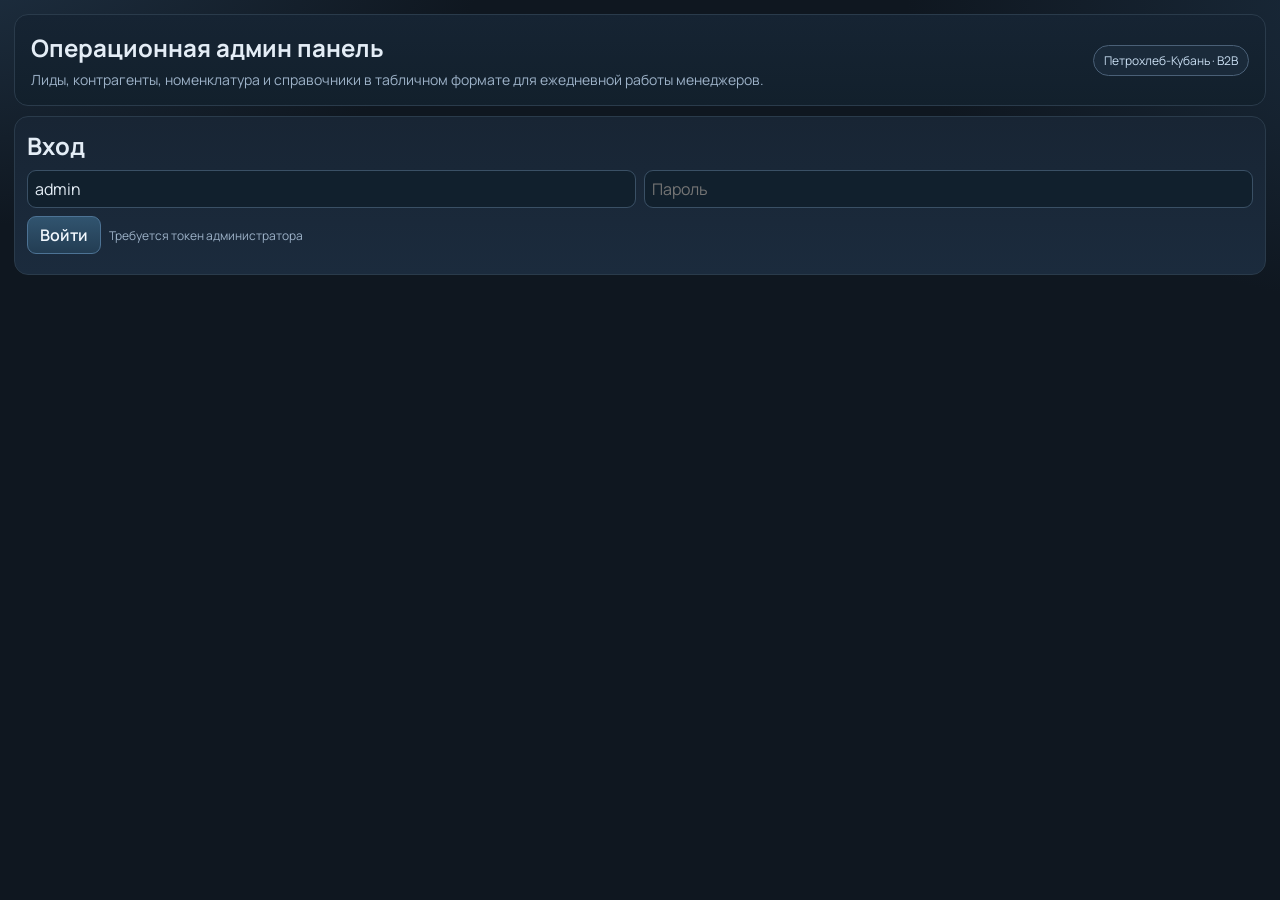
==== commit 6316e38c: "feat: changed ui" ====
--- a/web/admin.html
+++ b/web/admin.html
@@ -3,109 +3,87 @@
 <head>
   <meta charset="UTF-8" />
   <meta name="viewport" content="width=device-width, initial-scale=1" />
-  <title>Операционный бэк-офис — Петрохлеб-Кубань</title>
+  <title>Петрохлеб-Кубань — админ панель</title>
   <style>
-    @import url("https://fonts.googleapis.com/css2?family=IBM+Plex+Sans:wght@400;500;600;700&family=Merriweather:wght@700;900&display=swap");
+    @import url("https://fonts.googleapis.com/css2?family=Manrope:wght@400;500;600;700&family=IBM+Plex+Sans:wght@400;500;600&display=swap");
 
     :root {
-      --bg: #f4f7fb;
-      --surface: #ffffff;
-      --surface-soft: #f8fbff;
-      --brand-900: #123a63;
-      --brand-800: #1e4e79;
-      --brand-700: #2f6fa3;
-      --gold-700: #c79a3b;
-      --gold-500: #d9b56b;
-      --text: #2b2f33;
-      --muted: #526172;
-      --line: #d9dee5;
+      --bg: #0f1720;
+      --bg-soft: #141e2a;
+      --panel: #182534;
+      --panel-2: #1b2b3d;
+      --line: #2a3b4b;
+      --text: #e4edf6;
+      --muted: #9db2c8;
+      --brand: #6ea8db;
+      --accent: #d6b76b;
+      --ok: #78c793;
+      --danger: #f18d87;
+      --warn: #f0c874;
+      --table-head: #223548;
+      --input-bg: #11202d;
     }
 
     * { box-sizing: border-box; }
 
     body {
       margin: 0;
+      min-height: 100vh;
       color: var(--text);
-      font-family: "IBM Plex Sans", "Trebuchet MS", Verdana, sans-serif;
       background:
-        radial-gradient(1200px 560px at -5% -8%, #e8eef6 0%, transparent 70%),
-        radial-gradient(1100px 540px at 105% 0%, #ecf3fb 0%, transparent 68%),
+        radial-gradient(900px 460px at -10% -10%, #22364a 0%, transparent 70%),
+        radial-gradient(900px 460px at 120% 0%, #1d3043 0%, transparent 70%),
         var(--bg);
+      font-family: "Manrope", "IBM Plex Sans", sans-serif;
     }
 
     .wrap {
-      max-width: 1480px;
+      max-width: 1500px;
       margin: 0 auto;
       padding: 14px;
     }
 
     .hero {
-      border-radius: 16px;
-      border: 1px solid #ccd7e2;
-      min-height: 180px;
-      margin-bottom: 12px;
-      padding: 18px;
-      display: grid;
-      grid-template-columns: 1.4fr 1fr;
-      gap: 12px;
-      color: #fff;
-      background:
-        linear-gradient(115deg, rgba(18, 58, 99, 0.94), rgba(30, 78, 121, 0.84) 60%, rgba(47, 111, 163, 0.78)),
-        url("https://images.unsplash.com/photo-1586201375761-83865001e31b?auto=format&fit=crop&w=1920&q=80") center/cover;
-      overflow: hidden;
-    }
-
-    .hero h1 {
-      margin: 0 0 8px;
-      font-family: "Merriweather", "Times New Roman", serif;
-      font-size: 32px;
-      line-height: 1.2;
-    }
-
-    .hero p {
-      margin: 0;
-      font-size: 14px;
-      color: #e2edf9;
-      max-width: 760px;
-    }
-
-    .hero-kpis {
-      align-self: end;
-      display: grid;
-      grid-template-columns: repeat(2, 1fr);
-      gap: 8px;
-    }
-
-    .hero-kpi {
-      border: 1px solid rgba(217, 181, 107, 0.45);
-      background: rgba(9, 25, 43, 0.44);
-      border-radius: 10px;
-      padding: 8px 10px;
-      font-size: 12px;
-      color: #edf5ff;
-    }
-
-    .hero-kpi b {
-      display: block;
-      color: #ffe6a6;
-      font-size: 19px;
-      margin-bottom: 2px;
-      font-family: "Merriweather", "Times New Roman", serif;
-    }
-
-    .card {
-      background: var(--surface);
       border: 1px solid var(--line);
       border-radius: 14px;
-      box-shadow: 0 12px 28px rgba(15, 31, 49, 0.08);
+      background: linear-gradient(180deg, #162433 0%, #12202c 100%);
+      padding: 16px;
+      display: flex;
+      justify-content: space-between;
+      align-items: center;
+      gap: 12px;
+      margin-bottom: 10px;
+    }
+
+    .hero h1 {
+      margin: 0;
+      font-size: 24px;
+      font-weight: 700;
+    }
+
+    .hero p {
+      margin: 6px 0 0;
+      color: var(--muted);
+      font-size: 14px;
+      max-width: 900px;
+    }
+
+    .hero .badge {
+      border: 1px solid #4a6077;
+      border-radius: 999px;
+      padding: 6px 10px;
+      color: #c9def2;
+      font-size: 12px;
+      white-space: nowrap;
+      background: #1a2a3a;
+    }
+
+    .card {
+      border: 1px solid var(--line);
+      border-radius: 14px;
+      background: linear-gradient(180deg, var(--panel) 0%, var(--panel-2) 100%);
       padding: 12px;
       margin-bottom: 10px;
-    }
-
-    .card h2,
-    .card h3,
-    .card h4 {
-      color: var(--brand-900);
     }
 
     .hidden { display: none; }
@@ -122,115 +100,122 @@
       gap: 8px;
     }
 
-    input, textarea, select, button {
-      font: inherit;
-    }
-
-    input, textarea, select {
-      width: 100%;
-      border: 1px solid #ccd7e4;
-      border-radius: 9px;
-      padding: 8px;
-      background: #fff;
-      color: var(--text);
-    }
-
-    input:focus, textarea:focus, select:focus {
-      outline: none;
-      border-color: #90abc5;
-      box-shadow: 0 0 0 3px rgba(47, 111, 163, 0.14);
-    }
-
-    textarea { min-height: 130px; }
-
-    button {
-      border: 1px solid var(--brand-900);
-      background: linear-gradient(180deg, var(--brand-800), var(--brand-900));
-      color: #fff;
-      border-radius: 9px;
-      padding: 8px 12px;
-      cursor: pointer;
-      font-weight: 600;
-    }
-
-    button.ghost {
-      background: #fff;
-      color: var(--brand-900);
-      border-color: #c1cedc;
-    }
-
     .tabs {
       display: flex;
       gap: 6px;
       overflow: auto;
+      scrollbar-width: thin;
       padding-bottom: 2px;
-      scrollbar-width: thin;
     }
 
     .tab {
       flex: 0 0 auto;
-      border: 1px solid #c3d1e0;
-      background: linear-gradient(180deg, #f9fbff, #edf3fa);
+      border: 1px solid #3d5369;
       border-radius: 999px;
       padding: 7px 11px;
+      background: #1c2e40;
+      color: #d9e7f5;
       cursor: pointer;
-      color: var(--brand-900);
       font-weight: 500;
       white-space: nowrap;
     }
 
     .tab.active {
-      border-color: var(--gold-700);
+      border-color: var(--accent);
+      background: linear-gradient(180deg, #2d4e6b 0%, #203a50 100%);
       color: #fff;
-      background: linear-gradient(180deg, #1f588b, #123a63);
-      box-shadow: inset 0 0 0 1px rgba(255, 255, 255, 0.18);
     }
 
     .row {
       display: flex;
+      flex-wrap: wrap;
       gap: 8px;
-      flex-wrap: wrap;
       margin-top: 8px;
-    }
-
-    .mono {
-      font-family: Consolas, "Courier New", monospace;
-      white-space: pre-wrap;
-      background: #f6f9fd;
-      border: 1px solid #d9e2ed;
+      align-items: center;
+    }
+
+    input, textarea, select, button {
+      font: inherit;
+    }
+
+    input, textarea, select {
+      width: 100%;
+      border: 1px solid #3a5065;
+      border-radius: 9px;
+      background: var(--input-bg);
+      color: #e6eff8;
+      padding: 7px;
+    }
+
+    input:focus, textarea:focus, select:focus {
+      outline: none;
+      border-color: #6390b8;
+      box-shadow: 0 0 0 3px rgba(102, 154, 200, 0.2);
+    }
+
+    textarea { min-height: 72px; }
+
+    button {
+      border: 1px solid #4d7395;
+      border-radius: 9px;
+      background: linear-gradient(180deg, #31546f 0%, #233d53 100%);
+      color: #f1f7fd;
+      padding: 7px 12px;
+      cursor: pointer;
+      font-weight: 600;
+    }
+
+    button.ghost {
+      background: #1a2c3e;
+      border-color: #3f5870;
+      color: #d4e3f2;
+    }
+
+    button.warn {
+      border-color: #7b6838;
+      background: linear-gradient(180deg, #5a4d2e 0%, #453a24 100%);
+      color: #ffe8b0;
+    }
+
+    button:disabled {
+      opacity: 0.7;
+      cursor: not-allowed;
+    }
+
+    .kpi {
+      border: 1px solid #344d64;
       border-radius: 10px;
-      padding: 8px;
-      max-height: 360px;
-      overflow: auto;
-    }
-
-    .badge {
-      display: inline-block;
-      border: 1px solid #d9c185;
-      background: #fff5de;
-      color: #725217;
-      border-radius: 999px;
-      padding: 4px 8px;
+      background: #1a2c3f;
+      padding: 10px;
+    }
+
+    .kpi .title {
+      color: var(--muted);
       font-size: 12px;
-      margin-bottom: 4px;
+    }
+
+    .kpi .value {
+      margin-top: 4px;
+      font-size: 24px;
+      font-weight: 700;
     }
 
     .table-wrap {
       overflow: auto;
-      border: 1px solid #d9e1eb;
+      border: 1px solid #31475b;
       border-radius: 10px;
       margin-top: 8px;
-      background: #fff;
+      background: #142331;
     }
 
     table {
       width: 100%;
       border-collapse: collapse;
-      min-width: 780px;
+      min-width: 820px;
     }
 
     th, td {
-      border: 1px solid #e0e6ef;
+      border: 1px solid #2b3f52;
       padding: 7px;
       font-size: 13px;
       vertical-align: top;
@@ -238,23 +223,53 @@
     }
 
     th {
-      background: #f3f7fc;
-      color: #1e4568;
+      background: var(--table-head);
+      color: #d8e8f8;
+      position: sticky;
+      top: 0;
+      z-index: 1;
+    }
+
+    .muted {
+      color: var(--muted);
+      font-size: 12px;
+    }
+
+    .pill {
+      display: inline-block;
+      border: 1px solid #4a6179;
+      border-radius: 999px;
+      padding: 3px 8px;
+      font-size: 11px;
+      color: #c9def3;
+      background: #1d3042;
+    }
+
+    .msg {
+      margin-top: 8px;
+      font-size: 12px;
+    }
+
+    .msg.ok { color: var(--ok); }
+    .msg.err { color: var(--danger); }
+
+    .inline-input {
+      min-width: 140px;
     }
 
     @media (max-width: 1100px) {
-      .hero { grid-template-columns: 1fr; }
-      .hero h1 { font-size: 27px; }
-    }
-
-    @media (max-width: 820px) {
+      .grid4 { grid-template-columns: repeat(2, minmax(0, 1fr)); }
+    }
+
+    @media (max-width: 860px) {
       .wrap { padding: 10px; }
       .grid,
       .grid4 { grid-template-columns: 1fr; }
-      .hero { padding: 14px; border-radius: 12px; }
-      .hero h1 { font-size: 23px; }
-      .card { border-radius: 12px; }
-      .table-wrap { margin-top: 6px; }
+      .hero {
+        flex-direction: column;
+        align-items: flex-start;
+      }
+      .hero h1 { font-size: 21px; }
     }
   </style>
 </head>
@@ -262,29 +277,28 @@
   <div class="wrap">
     <section class="hero">
       <div>
-        <h1>Операционный бэк-офис зернотрейдинга</h1>
-        <p>Управление лидами, воронкой, номенклатурой, качеством, логистикой и задачами в едином русскоязычном контуре для экспортно-логистического бизнеса.</p>
+        <h1>Операционная админ панель</h1>
+        <p>Лиды, контрагенты, номенклатура и справочники в табличном формате для ежедневной работы менеджеров.</p>
       </div>
-      <div class="hero-kpis">
-        <div class="hero-kpi"><b>CRM</b>Квалификация и распределение лидов</div>
-        <div class="hero-kpi"><b>SQL</b>Структурированные операционные данные</div>
-        <div class="hero-kpi"><b>B2B</b>Сделки, логистика, экспорт</div>
-        <div class="hero-kpi"><b>RU</b>Деловой интерфейс на русском языке</div>
-      </div>
+      <div class="badge">Петрохлеб-Кубань · B2B</div>
     </section>
 
-    <div class="card" id="login-card">
-      <h2>Вход в бэк-офис</h2>
+    <section class="card" id="login-card">
+      <h2 style="margin:0 0 8px">Вход</h2>
       <div class="grid">
         <input id="login" value="admin" placeholder="Логин" />
         <input id="password" type="password" placeholder="Пароль" />
       </div>
-      <div class="row"><button id="login-btn">Войти</button></div>
-    </div>
-
-    <div id="panel" class="hidden">
+      <div class="row">
+        <button id="login-btn">Войти</button>
+        <span class="muted">Требуется токен администратора</span>
+      </div>
+      <div id="login-msg" class="msg"></div>
+    </section>
+
+    <section id="panel" class="hidden">
       <div class="card">
-        <h2 style="margin:0 0 8px">Петрохлеб-Кубань · Операционный контур</h2>
+        <h2 style="margin:0 0 8px">Рабочие разделы</h2>
         <div class="tabs" id="tabs"></div>
       </div>
 
@@ -304,7 +318,7 @@
       <section id="tab-tasks" class="card tab-pane hidden"></section>
       <section id="tab-users" class="card tab-pane hidden"></section>
       <section id="tab-settings" class="card tab-pane hidden"></section>
-    </div>
+    </section>
   </div>
 
   <script>
@@ -318,12 +332,12 @@
       ["price-policies", "Ценовые политики"],
       ["lots", "Лоты и наличие"],
       ["regions", "Регионы и порты"],
-      ["transport", "Виды транспорта"],
-      ["delivery-basis", "Базисы поставки"],
+      ["transport", "Транспорт"],
+      ["delivery-basis", "Базисы"],
       ["knowledge", "База знаний"],
       ["chat-sessions", "Чат-сессии"],
       ["tasks", "Задачи"],
-      ["users", "Пользователи и роли"],
+      ["users", "Пользователи"],
       ["settings", "Настройки"],
     ]
 
@@ -336,11 +350,63 @@
       blocked: "Заблокирован",
     }
 
+    const state = {
+      stats: {},
+      leads: [],
+      pipeline: [],
+      counterparties: [],
+      commodities: [],
+      qualityTemplates: [],
+      pricePolicies: [],
+      lots: [],
+      regions: [],
+      transportModes: [],
+      deliveryBasis: [],
+      knowledge: [],
+      sessions: [],
+      tasks: [],
+      users: [],
+      settings: [],
+    }
+
     let token = ""
 
+    function escapeHtml(value) {
+      return String(value ?? "")
+        .replaceAll("&", "&amp;")
+        .replaceAll("<", "&lt;")
+        .replaceAll(">", "&gt;")
+        .replaceAll('"', "&quot;")
+        .replaceAll("'", "&#039;")
+    }
+
+    function fmt(value) {
+      if (value === null || value === undefined) return ""
+      return String(value)
+    }
+
+    function toBool(value) {
+      if (typeof value === "boolean") return value
+      return ["1", "true", "yes", "on"].includes(String(value).toLowerCase())
+    }
+
+    async function api(url, opts = {}) {
+      const headers = { ...(opts.headers || {}) }
+      const hasBody = opts.body !== undefined
+      if (hasBody) headers["Content-Type"] = "application/json"
+      if (token) headers["x-admin-token"] = token
+
+      const response = await fetch(url, { ...opts, headers })
+      const text = await response.text()
+      let data = {}
+      try { data = text ? JSON.parse(text) : {} } catch {}
+      if (!response.ok) throw new Error(data.detail || text || `HTTP ${response.status}`)
+      return data
+    }
+
     function activateTab(name) {
-      document.querySelectorAll(".tab-pane").forEach(x => x.classList.add("hidden"))
-      document.querySelectorAll(".tab").forEach(x => x.classList.remove("active"))
+      document.querySelectorAll(".tab-pane").forEach(node => node.classList.add("hidden"))
+      document.querySelectorAll(".tab").forEach(node => node.classList.remove("active"))
       document.getElementById(`tab-${name}`).classList.remove("hidden")
       document.querySelector(`.tab[data-name='${name}']`)?.classList.add("active")
     }
@@ -349,136 +415,670 @@
       const wrap = document.getElementById("tabs")
       wrap.innerHTML = ""
       tabs.forEach(([code, title]) => {
-        const b = document.createElement("button")
-        b.className = "tab"
-        b.dataset.name = code
-        b.textContent = title
-        b.onclick = () => activateTab(code)
-        wrap.appendChild(b)
+        const btn = document.createElement("button")
+        btn.className = "tab"
+        btn.dataset.name = code
+        btn.textContent = title
+        btn.onclick = () => activateTab(code)
+        wrap.appendChild(btn)
       })
       activateTab("dashboard")
     }
 
-    async function api(url, opts = {}) {
-      const headers = { "Content-Type": "application/json", ...(opts.headers || {}) }
-      if (token) headers["x-admin-token"] = token
-      const res = await fetch(url, { ...opts, headers })
-      const text = await res.text()
-      let data = {}
-      try { data = text ? JSON.parse(text) : {} } catch {}
-      if (!res.ok) throw new Error(data.detail || `HTTP ${res.status}`)
-      return data
-    }
-
-    function renderDashboard(stats) {
-      const el = document.getElementById("tab-dashboard")
-      el.innerHTML = `
-        <h3>Дашборд</h3>
+    function renderDashboard() {
+      const stats = state.stats || {}
+      const byRequestRows = Object.entries(stats.by_request_type || {}).map(([k, v]) => `<tr><td>${escapeHtml(k)}</td><td>${escapeHtml(v)}</td></tr>`).join("")
+      const byStageRows = Object.entries(stats.by_stage || {}).map(([k, v]) => `<tr><td>${escapeHtml(statusLabels[k] || k)}</td><td>${escapeHtml(v)}</td></tr>`).join("")
+
+      document.getElementById("tab-dashboard").innerHTML = `
+        <h3 style="margin:0 0 8px">Сводка</h3>
         <div class="grid4">
-          <div><span class="badge">Лиды всего</span><h2>${stats.leads_total || 0}</h2></div>
-          <div><span class="badge">Горячие лиды</span><h2>${stats.hot_leads || 0}</h2></div>
-          <div><span class="badge">Неназначенные</span><h2>${stats.unassigned_leads || 0}</h2></div>
-          <div><span class="badge">Открытые задачи</span><h2>${stats.tasks_open || 0}</h2></div>
+          <div class="kpi"><div class="title">Лиды всего</div><div class="value">${stats.leads_total || 0}</div></div>
+          <div class="kpi"><div class="title">Горячие лиды</div><div class="value">${stats.hot_leads || 0}</div></div>
+          <div class="kpi"><div class="title">Неназначенные</div><div class="value">${stats.unassigned_leads || 0}</div></div>
+          <div class="kpi"><div class="title">Открытые задачи</div><div class="value">${stats.tasks_open || 0}</div></div>
         </div>
-        <h4>Разбивка по типам запросов</h4>
-        <div class="mono">${JSON.stringify(stats.by_request_type || {}, null, 2)}</div>
+        <div class="grid" style="margin-top:10px">
+          <div>
+            <div class="pill">Типы запросов</div>
+            <div class="table-wrap"><table><thead><tr><th>Тип</th><th>Кол-во</th></tr></thead><tbody>${byRequestRows || "<tr><td colspan='2'>Нет данных</td></tr>"}</tbody></table></div>
+          </div>
+          <div>
+            <div class="pill">Статусы лидов</div>
+            <div class="table-wrap"><table><thead><tr><th>Статус</th><th>Кол-во</th></tr></thead><tbody>${byStageRows || "<tr><td colspan='2'>Нет данных</td></tr>"}</tbody></table></div>
+          </div>
+        </div>
       `
     }
 
-    function renderLeads(rows) {
+    function buildLeadRowsForExport(rows) {
+      return rows.map(row => {
+        const contact = row.contact_snapshot || {}
+        const item = row.lead_item || {}
+        return {
+          id: row.id || "",
+          тип: row.request_type_code || "",
+          статус: statusLabels[row.status_code] || row.status_code || "",
+          приоритет: row.priority_code || "",
+          компания: contact.company_name || "",
+          контакт: contact.contact_name || "",
+          телефон: contact.phone || "",
+          email: contact.email || "",
+          telegram: contact.telegram || "",
+          товар_id: item.commodity_id || "",
+          объем: item.volume_value || "",
+          ед_изм: item.volume_unit || "",
+          сводка: row.summary || "",
+          комментарий: row.manager_comment || "",
+          обновлено: row.updated_at || "",
+        }
+      })
+    }
+
+    function downloadBlob(filename, mimeType, content) {
+      const blob = new Blob([content], { type: mimeType })
+      const url = URL.createObjectURL(blob)
+      const link = document.createElement("a")
+      link.href = url
+      link.download = filename
+      document.body.appendChild(link)
+      link.click()
+      link.remove()
+      URL.revokeObjectURL(url)
+    }
+
+    function exportLeadsCsv() {
+      const rows = buildLeadRowsForExport(state.leads)
+      if (!rows.length) return
+      const headers = Object.keys(rows[0])
+      const lines = [headers.join(";")]
+      for (const row of rows) {
+        lines.push(headers.map(h => `"${String(row[h] ?? "").replaceAll('"', '""')}"`).join(";"))
+      }
+      downloadBlob(`leads_${new Date().toISOString().slice(0, 10)}.csv`, "text/csv;charset=utf-8", lines.join("\n"))
+    }
+
+    function exportLeadsExcel() {
+      const rows = buildLeadRowsForExport(state.leads)
+      if (!rows.length) return
+      const headers = Object.keys(rows[0])
+      const table = `
+        <table border="1">
+          <thead><tr>${headers.map(h => `<th>${escapeHtml(h)}</th>`).join("")}</tr></thead>
+          <tbody>
+            ${rows.map(r => `<tr>${headers.map(h => `<td>${escapeHtml(r[h])}</td>`).join("")}</tr>`).join("")}
+          </tbody>
+        </table>
+      `
+      const html = `
+        <html><head><meta charset="UTF-8" /></head><body>${table}</body></html>
+      `
+      downloadBlob(`leads_${new Date().toISOString().slice(0, 10)}.xls`, "application/vnd.ms-excel;charset=utf-8", html)
+    }
+
+    function exportLeadsPdf() {
+      const rows = buildLeadRowsForExport(state.leads)
+      if (!rows.length) return
+      const headers = Object.keys(rows[0])
+      const html = `
+        <!doctype html>
+        <html lang="ru">
+        <head>
+          <meta charset="UTF-8" />
+          <title>Экспорт лидов</title>
+          <style>
+            body { font-family: Arial, sans-serif; color: #111; }
+            h1 { font-size: 20px; margin-bottom: 8px; }
+            table { width: 100%; border-collapse: collapse; font-size: 11px; }
+            th, td { border: 1px solid #bbb; padding: 4px; text-align: left; vertical-align: top; }
+            th { background: #f3f3f3; }
+          </style>
+        </head>
+        <body>
+          <h1>Лиды — ${new Date().toLocaleString("ru-RU")}</h1>
+          <table>
+            <thead><tr>${headers.map(h => `<th>${escapeHtml(h)}</th>`).join("")}</tr></thead>
+            <tbody>${rows.map(r => `<tr>${headers.map(h => `<td>${escapeHtml(r[h])}</td>`).join("")}</tr>`).join("")}</tbody>
+          </table>
+        </body>
+        </html>
+      `
+      const win = window.open("", "_blank", "width=1200,height=800")
+      if (!win) return
+      win.document.open()
+      win.document.write(html)
+      win.document.close()
+      win.focus()
+      setTimeout(() => win.print(), 250)
+    }
+
+    function renderLeads() {
+      const rows = state.leads || []
       const body = rows.map(row => {
         const contact = row.contact_snapshot || {}
         const item = row.lead_item || {}
         return `
           <tr>
-            <td>${row.id}</td>
-            <td>${row.request_type_code || ""}</td>
+            <td>${escapeHtml(row.id)}</td>
+            <td>${escapeHtml(row.request_type_code || "")}</td>
             <td>
-              <select data-status='${row.id}'>
-                ${["draft","partially_qualified","qualified","handed_to_manager","closed","blocked"].map(s => `<option value='${s}' ${row.status_code===s?"selected":""}>${statusLabels[s] || s}</option>`).join("")}
+              <select data-lead-status="${row.id}">
+                ${["draft", "partially_qualified", "qualified", "handed_to_manager", "closed", "blocked"].map(code =>
+                  `<option value="${code}" ${row.status_code === code ? "selected" : ""}>${escapeHtml(statusLabels[code] || code)}</option>`
+                ).join("")}
               </select>
             </td>
-            <td>${row.priority_code || ""}</td>
-            <td>${contact.company_name || contact.contact_name || ""}<br>${contact.phone || contact.email || contact.telegram || ""}</td>
-            <td>Товар ID: ${item.commodity_id || ""}<br>Объем: ${item.volume_value || ""} ${item.volume_unit || ""}</td>
-            <td>${row.summary || ""}</td>
-            <td><textarea data-comment='${row.id}' style='min-height:64px'>${row.manager_comment || ""}</textarea><div class='row'><button data-save='${row.id}'>Сохранить</button></div></td>
+            <td>${escapeHtml(row.priority_code || "")}</td>
+            <td>${escapeHtml(contact.company_name || "")}</td>
+            <td>${escapeHtml(contact.contact_name || "")}</td>
+            <td>${escapeHtml(contact.phone || contact.email || contact.telegram || "")}</td>
+            <td>${escapeHtml(item.commodity_id || "")}</td>
+            <td>${escapeHtml(item.volume_value || "")} ${escapeHtml(item.volume_unit || "")}</td>
+            <td>${escapeHtml(row.summary || "")}</td>
+            <td>
+              <textarea data-lead-comment="${row.id}" style="min-height:60px">${escapeHtml(row.manager_comment || "")}</textarea>
+              <div class="row"><button data-lead-save="${row.id}">Сохранить</button></div>
+            </td>
           </tr>
         `
       }).join("")
 
       document.getElementById("tab-leads").innerHTML = `
-        <h3>Лиды</h3>
-        <div class="row"><button id="reload-leads" class="ghost">Обновить</button></div>
+        <h3 style="margin:0 0 8px">Лиды</h3>
+        <div class="row">
+          <button id="reload-leads" class="ghost">Обновить</button>
+          <select id="lead-export-format" class="inline-input">
+            <option value="csv">Экспорт CSV</option>
+            <option value="excel">Экспорт Excel</option>
+            <option value="pdf">Экспорт PDF</option>
+          </select>
+          <button id="lead-export-btn" class="warn">Выгрузить</button>
+        </div>
         <div class="table-wrap">
           <table>
-            <thead><tr><th>ID</th><th>Тип</th><th>Статус</th><th>Приоритет</th><th>Контакт</th><th>Предмет</th><th>Сводка</th><th>Комментарий</th></tr></thead>
-            <tbody>${body}</tbody>
+            <thead>
+              <tr>
+                <th>ID</th><th>Тип</th><th>Статус</th><th>Приоритет</th><th>Компания</th><th>Контакт</th><th>Связь</th><th>Товар ID</th><th>Объем</th><th>Сводка</th><th>Комментарий менеджера</th>
+              </tr>
+            </thead>
+            <tbody>${body || "<tr><td colspan='11'>Нет данных</td></tr>"}</tbody>
           </table>
         </div>
       `
 
       document.getElementById("reload-leads").onclick = loadAll
-      document.querySelectorAll("button[data-save]").forEach(btn => {
+      document.getElementById("lead-export-btn").onclick = () => {
+        const format = document.getElementById("lead-export-format").value
+        if (format === "csv") exportLeadsCsv()
+        else if (format === "excel") exportLeadsExcel()
+        else exportLeadsPdf()
+      }
+
+      document.querySelectorAll("button[data-lead-save]").forEach(btn => {
         btn.onclick = async () => {
-          const id = Number(btn.dataset.save)
-          const status = document.querySelector(`select[data-status='${id}']`).value
-          const manager_comment = document.querySelector(`textarea[data-comment='${id}']`).value
-          await api(`/api/v1/leads/${id}`, { method: "PUT", body: JSON.stringify({ status_code: status, manager_comment }) })
+          const id = Number(btn.dataset.leadSave)
+          const status = document.querySelector(`select[data-lead-status='${id}']`)?.value || "draft"
+          const managerComment = document.querySelector(`textarea[data-lead-comment='${id}']`)?.value || ""
+          await api(`/api/v1/leads/${id}`, {
+            method: "PUT",
+            body: JSON.stringify({ status_code: status, manager_comment: managerComment }),
+          })
           await loadAll()
         }
       })
     }
 
-    function renderPipeline(data) {
-      const rows = (data.items || []).map(x => `<tr><td>${x.code}</td><td>${x.name}</td><td>${x.count}</td></tr>`).join("")
+    function renderPipeline() {
+      const rows = (state.pipeline || []).map(item => `<tr><td>${escapeHtml(item.code)}</td><td>${escapeHtml(item.name)}</td><td>${escapeHtml(item.count)}</td></tr>`).join("")
       document.getElementById("tab-pipeline").innerHTML = `
-        <h3>Воронка лидов</h3>
-        <div class="table-wrap"><table><thead><tr><th>Код</th><th>Этап</th><th>Кол-во</th></tr></thead><tbody>${rows}</tbody></table></div>
+        <h3 style="margin:0 0 8px">Воронка</h3>
+        <div class="table-wrap">
+          <table><thead><tr><th>Код</th><th>Этап</th><th>Кол-во</th></tr></thead><tbody>${rows || "<tr><td colspan='3'>Нет данных</td></tr>"}</tbody></table>
+        </div>
       `
     }
 
-    function renderJsonSection(tabId, title, endpoint, data) {
-      const id = `${tabId}-json`
+    function buildInput(tabId, rowId, field) {
+      const value = rowId === "new" ? (field.defaultValue ?? "") : (field.getValue ? field.getValue(rowId) : "")
+      const safeValue = escapeHtml(value)
+      const attrs = `data-tab='${tabId}' data-row='${rowId}' data-field='${field.key}'`
+
+      if (field.type === "boolean") {
+        return `<input type='checkbox' ${attrs} ${toBool(value) ? "checked" : ""} />`
+      }
+      if (field.options) {
+        return `<select ${attrs}>${field.options.map(opt => `<option value='${escapeHtml(opt.value)}' ${String(value) === String(opt.value) ? "selected" : ""}>${escapeHtml(opt.label)}</option>`).join("")}</select>`
+      }
+      if (field.type === "textarea") {
+        return `<textarea ${attrs}>${safeValue}</textarea>`
+      }
+      const inputType = field.type === "number" ? "number" : "text"
+      return `<input type='${inputType}' value='${safeValue}' ${attrs} />`
+    }
+
+    function readFieldValue(tabId, rowId, field) {
+      const selector = `[data-tab='${tabId}'][data-row='${rowId}'][data-field='${field.key}']`
+      const el = document.querySelector(selector)
+      if (!el) return undefined
+      if (field.type === "boolean") return !!el.checked
+      if (field.type === "number") {
+        const raw = String(el.value || "").trim()
+        return raw ? Number(raw) : null
+      }
+      return String(el.value || "").trim()
+    }
+
+    function renderCrudTab(tabId, title, rows, cfg) {
+      const rowHtml = rows.map(row => {
+        const rowId = row.id
+        const cells = cfg.columns.map(field => {
+          const valueGetter = () => row[field.key]
+          const fieldCtx = { ...field, getValue: valueGetter }
+          const content = field.readonly ? escapeHtml(valueGetter()) : buildInput(tabId, rowId, fieldCtx)
+          return `<td>${content}</td>`
+        }).join("")
+
+        return `<tr>${cells}<td><button data-save-row='${tabId}:${rowId}'>Сохранить</button></td></tr>`
+      }).join("")
+
+      const createCells = (cfg.create || []).map(field => `<td>${buildInput(tabId, "new", field)}</td>`).join("")
+      const createFillers = new Array(Math.max(0, cfg.columns.length - (cfg.create || []).length)).fill("<td></td>").join("")
+
       document.getElementById(`tab-${tabId}`).innerHTML = `
-        <h3>${title}</h3>
-        <textarea id='${id}'>${JSON.stringify(data, null, 2)}</textarea>
-        <div class='row'><button id='save-${tabId}'>Сохранить</button><button id='reload-${tabId}' class='ghost'>Перечитать</button></div>
+        <h3 style="margin:0 0 8px">${escapeHtml(title)}</h3>
+        <div class="row">
+          <button id='reload-${tabId}' class='ghost'>Обновить</button>
+          ${cfg.create ? `<button id='create-${tabId}'>Добавить запись</button>` : ""}
+        </div>
+        <div id='msg-${tabId}' class='msg'></div>
+        <div class="table-wrap">
+          <table>
+            <thead>
+              <tr>
+                ${cfg.columns.map(field => `<th>${escapeHtml(field.label)}</th>`).join("")}
+                <th>Действие</th>
+              </tr>
+            </thead>
+            <tbody>
+              ${cfg.create ? `<tr>${createCells}${createFillers}<td><button data-create='${tabId}'>Создать</button></td></tr>` : ""}
+              ${rowHtml || `<tr><td colspan='${cfg.columns.length + 1}'>Нет данных</td></tr>`}
+            </tbody>
+          </table>
+        </div>
       `
-      document.getElementById(`save-${tabId}`).onclick = async () => {
-        const payload = JSON.parse(document.getElementById(id).value)
-        if (Array.isArray(payload)) {
-          for (const row of payload) {
-            if (row.id) {
-              await api(`${endpoint}/${row.id}`, { method: "PUT", body: JSON.stringify(row) })
-            } else {
-              await api(endpoint, { method: "POST", body: JSON.stringify(row) })
-            }
+
+      document.getElementById(`reload-${tabId}`).onclick = loadAll
+
+      document.querySelectorAll(`button[data-save-row^='${tabId}:']`).forEach(btn => {
+        btn.onclick = async () => {
+          const id = Number(btn.dataset.saveRow.split(":")[1])
+          const payload = {}
+          for (const field of cfg.columns.filter(col => !col.readonly && !col.locked)) {
+            const value = readFieldValue(tabId, id, field)
+            if (value !== undefined) payload[field.key] = value
+          }
+
+          try {
+            await api(`${cfg.endpoint}/${id}`, { method: "PUT", body: JSON.stringify(payload) })
+            const msg = document.getElementById(`msg-${tabId}`)
+            msg.className = "msg ok"
+            msg.textContent = "Изменения сохранены"
+            await loadAll()
+          } catch (error) {
+            const msg = document.getElementById(`msg-${tabId}`)
+            msg.className = "msg err"
+            msg.textContent = `Ошибка сохранения: ${error.message || error}`
           }
         }
-        await loadAll()
+      })
+
+      if (cfg.create) {
+        document.querySelector(`button[data-create='${tabId}']`).onclick = async () => {
+          const payload = { ...(cfg.createDefaults || {}) }
+          for (const field of cfg.create) {
+            payload[field.key] = readFieldValue(tabId, "new", field)
+          }
+
+          try {
+            await api(cfg.endpoint, { method: "POST", body: JSON.stringify(payload) })
+            const msg = document.getElementById(`msg-${tabId}`)
+            msg.className = "msg ok"
+            msg.textContent = "Запись создана"
+            await loadAll()
+          } catch (error) {
+            const msg = document.getElementById(`msg-${tabId}`)
+            msg.className = "msg err"
+            msg.textContent = `Ошибка создания: ${error.message || error}`
+          }
+        }
       }
-      document.getElementById(`reload-${tabId}`).onclick = loadAll
-    }
-
-    function renderChatSessions(rows) {
-      const list = rows.map(row => `<tr><td>${row.id}</td><td>${row.current_state_code}</td><td>${row.request_type_id || ""}</td><td>${row.lead_id || ""}</td><td><button data-open='${row.id}'>Открыть</button></td></tr>`).join("")
+    }
+
+    function renderChatSessions() {
+      const rows = state.sessions || []
+      const body = rows.map(row => `
+        <tr>
+          <td>${escapeHtml(row.id)}</td>
+          <td>${escapeHtml(row.current_state_code)}</td>
+          <td>${escapeHtml(row.request_type_id || "")}</td>
+          <td>${escapeHtml(row.lead_id || "")}</td>
+          <td>${escapeHtml(row.updated_at || "")}</td>
+          <td><button data-open-session='${row.id}'>Открыть</button></td>
+        </tr>
+      `).join("")
+
       document.getElementById("tab-chat-sessions").innerHTML = `
-        <h3>Чат-сессии</h3>
-        <div class="table-wrap"><table><thead><tr><th>ID</th><th>Статус</th><th>Тип запроса</th><th>Лид</th><th>Действие</th></tr></thead><tbody>${list}</tbody></table></div>
-        <h4>Детали</h4>
-        <div id='chat-detail' class='mono'>Выберите сессию</div>
+        <h3 style="margin:0 0 8px">Чат-сессии</h3>
+        <div class="row"><button id='reload-sessions' class='ghost'>Обновить</button></div>
+        <div class="table-wrap">
+          <table>
+            <thead><tr><th>ID</th><th>Состояние</th><th>Тип запроса</th><th>Лид</th><th>Обновлено</th><th>Детали</th></tr></thead>
+            <tbody>${body || "<tr><td colspan='6'>Нет данных</td></tr>"}</tbody>
+          </table>
+        </div>
+        <div id='chat-session-detail' style='margin-top:10px' class='muted'>Выберите сессию для просмотра деталей</div>
       `
-      document.querySelectorAll("button[data-open]").forEach(btn => {
+
+      document.getElementById("reload-sessions").onclick = loadAll
+      document.querySelectorAll("button[data-open-session]").forEach(btn => {
         btn.onclick = async () => {
-          const detail = await api(`/api/v1/admin/chat-sessions/${btn.dataset.open}`)
-          document.getElementById("chat-detail").textContent = JSON.stringify(detail, null, 2)
+          const id = Number(btn.dataset.openSession)
+          const detail = await api(`/api/v1/admin/chat-sessions/${id}`)
+
+          const messages = (detail.messages || []).map(msg =>
+            `<tr><td>${escapeHtml(msg.created_at || "")}</td><td>${escapeHtml(msg.direction || "")}</td><td>${escapeHtml(msg.text || "")}</td></tr>`
+          ).join("")
+
+          const facts = (detail.facts || []).map(fact =>
+            `<tr><td>${escapeHtml(fact.fact_key || "")}</td><td>${escapeHtml(fact.fact_value_text || "")}</td><td>${escapeHtml(fact.confidence || "")}</td></tr>`
+          ).join("")
+
+          const missing = (detail.missing_fields || []).map(item =>
+            `<tr><td>${escapeHtml(item.field_code || "")}</td><td>${item.is_collected ? "Да" : "Нет"}</td><td>${escapeHtml(item.priority_order || "")}</td></tr>`
+          ).join("")
+
+          const checkpoints = (detail.checkpoints || []).map(cp =>
+            `<tr><td>${escapeHtml(cp.created_at || "")}</td><td>${escapeHtml(cp.checkpoint_code || "")}</td><td>${escapeHtml(cp.checkpoint_status || "")}</td><td>${escapeHtml(cp.note || "")}</td></tr>`
+          ).join("")
+
+          document.getElementById("chat-session-detail").innerHTML = `
+            <div class='pill'>Сессия ${escapeHtml(detail.session?.id || id)} · Лид ${escapeHtml(detail.lead?.id || "—")}</div>
+
+            <h4>Сообщения</h4>
+            <div class='table-wrap'><table><thead><tr><th>Время</th><th>Сторона</th><th>Текст</th></tr></thead><tbody>${messages || "<tr><td colspan='3'>Нет сообщений</td></tr>"}</tbody></table></div>
+
+            <h4>Извлеченные факты</h4>
+            <div class='table-wrap'><table><thead><tr><th>Поле</th><th>Значение</th><th>Уверенность</th></tr></thead><tbody>${facts || "<tr><td colspan='3'>Нет фактов</td></tr>"}</tbody></table></div>
+
+            <h4>Недостающие поля</h4>
+            <div class='table-wrap'><table><thead><tr><th>Поле</th><th>Собрано</th><th>Приоритет</th></tr></thead><tbody>${missing || "<tr><td colspan='3'>Нет данных</td></tr>"}</tbody></table></div>
+
+            <h4>Контрольные точки</h4>
+            <div class='table-wrap'><table><thead><tr><th>Время</th><th>Код</th><th>Статус</th><th>Комментарий</th></tr></thead><tbody>${checkpoints || "<tr><td colspan='4'>Нет данных</td></tr>"}</tbody></table></div>
+          `
         }
       })
     }
 
+    function renderAllCrudTabs() {
+      renderCrudTab("counterparties", "Контрагенты", state.counterparties, {
+        endpoint: "/api/v1/admin/counterparties",
+        columns: [
+          { key: "id", label: "ID", readonly: true },
+          { key: "counterparty_type_id", label: "Тип ID", type: "number" },
+          { key: "company_name", label: "Компания" },
+          { key: "contact_person", label: "Контакт" },
+          { key: "phone", label: "Телефон" },
+          { key: "email", label: "Email" },
+          { key: "telegram", label: "Telegram" },
+          { key: "updated_at", label: "Обновлено", readonly: true },
+        ],
+        create: [
+          { key: "counterparty_type_id", type: "number", defaultValue: 1 },
+          { key: "company_name", defaultValue: "" },
+          { key: "contact_person", defaultValue: "" },
+          { key: "phone", defaultValue: "" },
+          { key: "email", defaultValue: "" },
+          { key: "telegram", defaultValue: "" },
+        ],
+      })
+
+      renderCrudTab("nomenclature", "Номенклатура", state.commodities, {
+        endpoint: "/api/v1/catalog/commodities",
+        columns: [
+          { key: "id", label: "ID", readonly: true },
+          { key: "code", label: "Код" },
+          { key: "name", label: "Название" },
+          { key: "full_name", label: "Полное название" },
+          { key: "commodity_group", label: "Группа" },
+          { key: "unit_of_measure_default", label: "Ед. изм." },
+          { key: "sort_order", label: "Сортировка", type: "number" },
+          { key: "is_active", label: "Активна", type: "boolean" },
+        ],
+        create: [
+          { key: "code", defaultValue: "" },
+          { key: "name", defaultValue: "" },
+          { key: "full_name", defaultValue: "" },
+          { key: "commodity_group", defaultValue: "grain" },
+          { key: "unit_of_measure_default", defaultValue: "тонна" },
+          { key: "sort_order", type: "number", defaultValue: 100 },
+          { key: "is_active", type: "boolean", defaultValue: true },
+        ],
+      })
+
+      const qualityRows = (state.qualityTemplates || []).map(row => ({
+        ...row,
+        lines_count: Array.isArray(row.lines) ? row.lines.length : 0,
+        lines_preview: Array.isArray(row.lines)
+          ? row.lines.map(line => `${line.parameter_code || "param"} ${line.operator || ""} ${line.target_value || ""} ${line.unit || ""}`.trim()).join("; ")
+          : "",
+      }))
+      renderCrudTab("quality", "Шаблоны качества", qualityRows, {
+        endpoint: "/api/v1/catalog/quality-templates",
+        columns: [
+          { key: "id", label: "ID", readonly: true },
+          { key: "code", label: "Код" },
+          { key: "name", label: "Название" },
+          { key: "commodity_id", label: "Товар ID", type: "number" },
+          { key: "description", label: "Описание" },
+          { key: "is_active", label: "Активен", type: "boolean" },
+          { key: "lines_count", label: "Параметров", readonly: true },
+          { key: "lines_preview", label: "Параметры (только чтение)", readonly: true },
+        ],
+        create: [
+          { key: "code", defaultValue: "" },
+          { key: "name", defaultValue: "" },
+          { key: "commodity_id", type: "number", defaultValue: 1 },
+          { key: "description", defaultValue: "" },
+          { key: "is_active", type: "boolean", defaultValue: true },
+        ],
+        createDefaults: { lines: [] },
+      })
+
+      renderCrudTab("price-policies", "Ценовые политики", state.pricePolicies, {
+        endpoint: "/api/v1/catalog/price-policies",
+        columns: [
+          { key: "id", label: "ID", readonly: true },
+          { key: "code", label: "Код" },
+          { key: "name", label: "Название" },
+          { key: "commodity_id", label: "Товар ID", type: "number" },
+          { key: "delivery_basis_id", label: "Базис ID", type: "number" },
+          { key: "region_id", label: "Регион ID", type: "number" },
+          { key: "currency_code", label: "Валюта" },
+          { key: "price_formula_text", label: "Формула" },
+          { key: "is_active", label: "Активна", type: "boolean" },
+        ],
+        create: [
+          { key: "code", defaultValue: "" },
+          { key: "name", defaultValue: "" },
+          { key: "commodity_id", type: "number", defaultValue: 1 },
+          { key: "delivery_basis_id", type: "number", defaultValue: 1 },
+          { key: "region_id", type: "number", defaultValue: 1 },
+          { key: "currency_code", defaultValue: "RUB" },
+          { key: "price_formula_text", defaultValue: "" },
+          { key: "is_active", type: "boolean", defaultValue: true },
+        ],
+      })
+
+      renderCrudTab("lots", "Лоты и наличие", state.lots, {
+        endpoint: "/api/v1/catalog/lots",
+        columns: [
+          { key: "id", label: "ID", readonly: true },
+          { key: "commodity_id", label: "Товар ID", type: "number" },
+          { key: "location_region_id", label: "Регион ID", type: "number" },
+          { key: "volume_available", label: "Доступный объем", type: "number" },
+          { key: "unit", label: "Ед. изм." },
+          { key: "availability_status", label: "Статус" },
+          { key: "owner_label", label: "Владелец" },
+          { key: "transport_access_text", label: "Логистика" },
+          { key: "is_active", label: "Активен", type: "boolean" },
+        ],
+        create: [
+          { key: "commodity_id", type: "number", defaultValue: 1 },
+          { key: "location_region_id", type: "number", defaultValue: 1 },
+          { key: "volume_available", type: "number", defaultValue: 0 },
+          { key: "unit", defaultValue: "тонна" },
+          { key: "availability_status", defaultValue: "open" },
+          { key: "owner_label", defaultValue: "" },
+          { key: "transport_access_text", defaultValue: "" },
+          { key: "is_active", type: "boolean", defaultValue: true },
+        ],
+      })
+
+      renderCrudTab("regions", "Регионы и порты", state.regions, {
+        endpoint: "/api/v1/catalog/regions",
+        columns: [
+          { key: "id", label: "ID", readonly: true },
+          { key: "code", label: "Код" },
+          { key: "country", label: "Страна" },
+          { key: "region_name", label: "Регион" },
+          { key: "city_name", label: "Город" },
+          { key: "port_name", label: "Порт" },
+          { key: "is_active", label: "Активен", type: "boolean" },
+        ],
+        create: [
+          { key: "code", defaultValue: "" },
+          { key: "country", defaultValue: "Россия" },
+          { key: "region_name", defaultValue: "" },
+          { key: "city_name", defaultValue: "" },
+          { key: "port_name", defaultValue: "" },
+          { key: "is_active", type: "boolean", defaultValue: true },
+        ],
+      })
+
+      renderCrudTab("transport", "Виды транспорта", state.transportModes, {
+        endpoint: "/api/v1/catalog/transport-modes",
+        columns: [
+          { key: "id", label: "ID", readonly: true },
+          { key: "code", label: "Код" },
+          { key: "name", label: "Название" },
+          { key: "description", label: "Описание" },
+          { key: "is_active", label: "Активен", type: "boolean" },
+        ],
+        create: [
+          { key: "code", defaultValue: "" },
+          { key: "name", defaultValue: "" },
+          { key: "description", defaultValue: "" },
+          { key: "is_active", type: "boolean", defaultValue: true },
+        ],
+      })
+
+      renderCrudTab("delivery-basis", "Базисы поставки", state.deliveryBasis, {
+        endpoint: "/api/v1/catalog/delivery-basis",
+        columns: [
+          { key: "id", label: "ID", readonly: true },
+          { key: "code", label: "Код" },
+          { key: "name", label: "Название" },
+          { key: "description", label: "Описание" },
+          { key: "is_active", label: "Активен", type: "boolean" },
+        ],
+        create: [
+          { key: "code", defaultValue: "" },
+          { key: "name", defaultValue: "" },
+          { key: "description", defaultValue: "" },
+          { key: "is_active", type: "boolean", defaultValue: true },
+        ],
+      })
+
+      renderCrudTab("knowledge", "База знаний", state.knowledge, {
+        endpoint: "/api/v1/admin/knowledge",
+        columns: [
+          { key: "id", label: "ID", readonly: true },
+          { key: "code", label: "Код" },
+          { key: "title", label: "Заголовок" },
+          { key: "article_group", label: "Группа" },
+          { key: "short_answer", label: "Короткий ответ" },
+          { key: "content_markdown", label: "Текст", type: "textarea" },
+          { key: "is_active", label: "Активна", type: "boolean" },
+        ],
+        create: [
+          { key: "code", defaultValue: "" },
+          { key: "title", defaultValue: "" },
+          { key: "article_group", defaultValue: "faq" },
+          { key: "short_answer", defaultValue: "" },
+          { key: "content_markdown", type: "textarea", defaultValue: "" },
+          { key: "is_active", type: "boolean", defaultValue: true },
+        ],
+      })
+
+      renderCrudTab("tasks", "Задачи", state.tasks, {
+        endpoint: "/api/v1/admin/tasks",
+        columns: [
+          { key: "id", label: "ID", readonly: true },
+          { key: "lead_id", label: "Лид ID", type: "number" },
+          { key: "task_type", label: "Тип" },
+          { key: "title", label: "Заголовок" },
+          { key: "description", label: "Описание", type: "textarea" },
+          { key: "status", label: "Статус" },
+          { key: "assigned_user_id", label: "Назначен ID", type: "number" },
+        ],
+        create: [
+          { key: "lead_id", type: "number", defaultValue: 1 },
+          { key: "task_type", defaultValue: "follow_up" },
+          { key: "title", defaultValue: "" },
+          { key: "description", type: "textarea", defaultValue: "" },
+          { key: "status", defaultValue: "open" },
+          { key: "assigned_user_id", type: "number", defaultValue: "" },
+        ],
+      })
+
+      renderCrudTab("users", "Пользователи", state.users, {
+        endpoint: "/api/v1/admin/users",
+        columns: [
+          { key: "id", label: "ID", readonly: true },
+          { key: "login", label: "Логин" },
+          { key: "full_name", label: "ФИО" },
+          { key: "role_code", label: "Роль" },
+          { key: "department_id", label: "Отдел ID", type: "number" },
+          { key: "is_active", label: "Активен", type: "boolean" },
+        ],
+        create: [
+          { key: "login", defaultValue: "" },
+          { key: "password", defaultValue: "" },
+          { key: "full_name", defaultValue: "" },
+          { key: "role_code", defaultValue: "manager" },
+          { key: "department_id", type: "number", defaultValue: "" },
+          { key: "is_active", type: "boolean", defaultValue: true },
+        ],
+      })
+
+      renderCrudTab("settings", "Настройки", state.settings, {
+        endpoint: "/api/v1/admin/settings",
+        columns: [
+          { key: "id", label: "ID", readonly: true },
+          { key: "setting_group", label: "Группа" },
+          { key: "setting_key", label: "Ключ", locked: true },
+          { key: "setting_value", label: "Значение" },
+          { key: "description", label: "Описание" },
+          { key: "is_secret", label: "Секрет", type: "boolean", readonly: true },
+        ],
+      })
+
+      renderChatSessions()
+    }
+
     async function loadAll() {
-      const [stats, leads, pipeline, counterparties, commodities, qualityTemplates, pricePolicies, lots, regions, transportModes, deliveryBasis, knowledge, sessions, tasks, users, settings] = await Promise.all([
+      const [stats, leads, pipelineResp, counterparties, commodities, qualityTemplates, pricePolicies, lots, regions, transportModes, deliveryBasis, knowledge, sessions, tasks, users, settings] = await Promise.all([
         api("/api/v1/admin/stats"),
         api("/api/v1/leads"),
         api("/api/v1/admin/pipeline"),
@@ -497,45 +1097,58 @@
         api("/api/v1/admin/settings"),
       ])
 
-      renderDashboard(stats)
-      renderLeads(leads)
-      renderPipeline(pipeline)
-      renderJsonSection("counterparties", "Контрагенты", "/api/v1/admin/counterparties", counterparties)
-      renderJsonSection("nomenclature", "Номенклатура", "/api/v1/catalog/commodities", commodities)
-      renderJsonSection("quality", "Шаблоны качества", "/api/v1/catalog/quality-templates", qualityTemplates)
-      renderJsonSection("price-policies", "Ценовые политики", "/api/v1/catalog/price-policies", pricePolicies)
-      renderJsonSection("lots", "Лоты и наличие", "/api/v1/catalog/lots", lots)
-      renderJsonSection("regions", "Регионы и порты", "/api/v1/catalog/regions", regions)
-      renderJsonSection("transport", "Виды транспорта", "/api/v1/catalog/transport-modes", transportModes)
-      renderJsonSection("delivery-basis", "Базисы поставки", "/api/v1/catalog/delivery-basis", deliveryBasis)
-      renderJsonSection("knowledge", "База знаний", "/api/v1/admin/knowledge", knowledge)
-      renderChatSessions(sessions)
-      renderJsonSection("tasks", "Задачи", "/api/v1/admin/tasks", tasks)
-      renderJsonSection("users", "Пользователи и роли", "/api/v1/admin/users", users)
-      renderJsonSection("settings", "Настройки", "/api/v1/admin/settings", settings)
+      state.stats = stats || {}
+      state.leads = leads || []
+      state.pipeline = pipelineResp?.items || []
+      state.counterparties = counterparties || []
+      state.commodities = commodities || []
+      state.qualityTemplates = qualityTemplates || []
+      state.pricePolicies = pricePolicies || []
+      state.lots = lots || []
+      state.regions = regions || []
+      state.transportModes = transportModes || []
+      state.deliveryBasis = deliveryBasis || []
+      state.knowledge = knowledge || []
+      state.sessions = sessions || []
+      state.tasks = tasks || []
+      state.users = users || []
+      state.settings = settings || []
+
+      renderDashboard()
+      renderLeads()
+      renderPipeline()
+      renderAllCrudTabs()
     }
 
     document.getElementById("login-btn").onclick = async () => {
+      const msg = document.getElementById("login-msg")
+      msg.textContent = ""
       try {
         const payload = await api("/api/v1/admin/login", {
           method: "POST",
-          body: JSON.stringify({ username: document.getElementById("login").value, password: document.getElementById("password").value }),
+          body: JSON.stringify({
+            username: document.getElementById("login").value,
+            password: document.getElementById("password").value,
+          }),
         })
+
         token = payload.token
         localStorage.setItem("agrolead_admin_token", token)
+
         document.getElementById("login-card").classList.add("hidden")
         document.getElementById("panel").classList.remove("hidden")
         renderTabs()
         await loadAll()
-      } catch (e) {
-        alert(`Ошибка входа: ${e.message || e}`)
+      } catch (error) {
+        msg.className = "msg err"
+        msg.textContent = `Ошибка входа: ${error.message || error}`
       }
     }
 
     ;(async () => {
-      const cached = localStorage.getItem("agrolead_admin_token")
-      if (!cached) return
-      token = cached
+      const saved = localStorage.getItem("agrolead_admin_token")
+      if (!saved) return
+      token = saved
       try {
         await api("/api/v1/admin/stats")
         document.getElementById("login-card").classList.add("hidden")
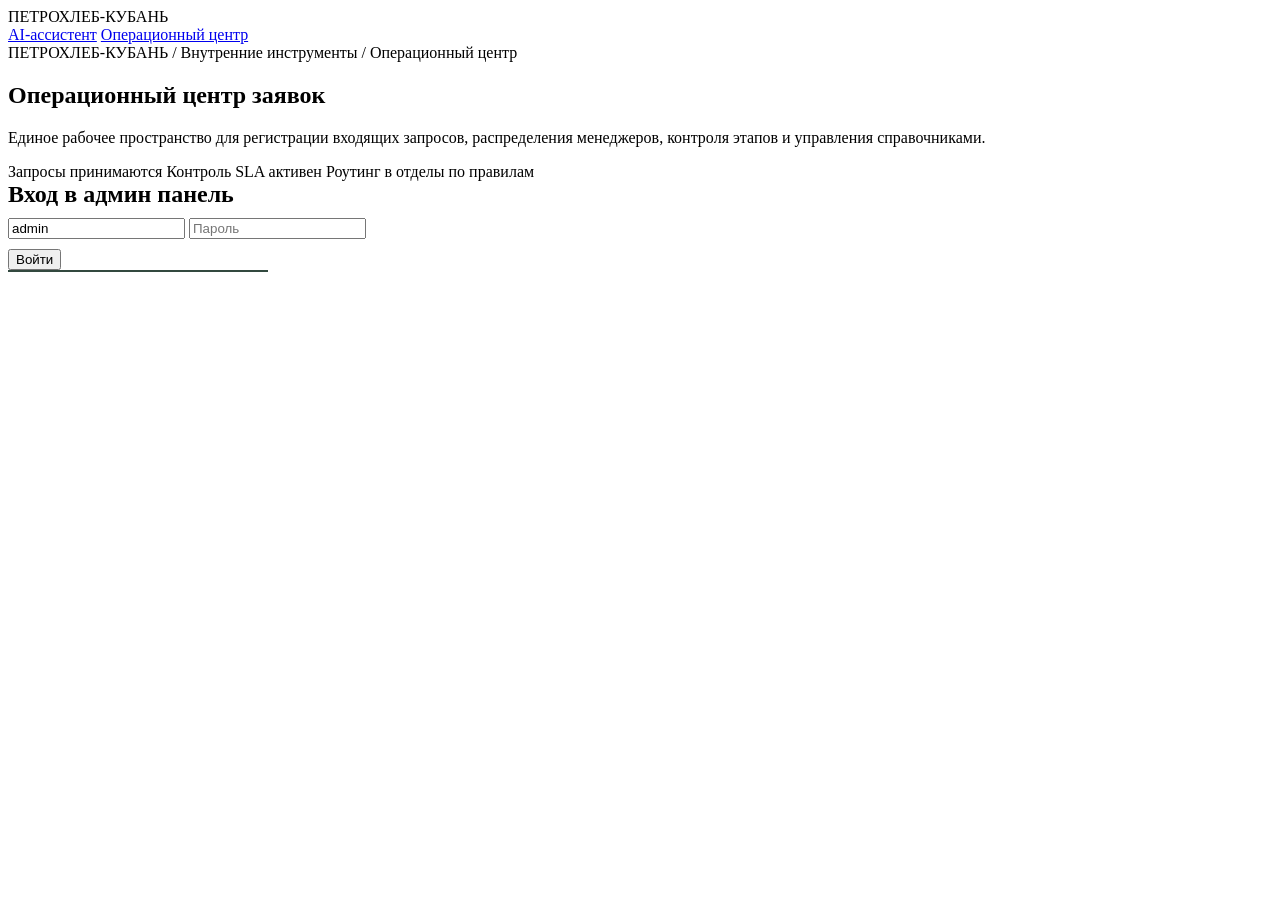
==== commit 90133121: "feat: new design" ====
--- a/web/admin.html
+++ b/web/admin.html
@@ -3,373 +3,286 @@
 <head>
   <meta charset="UTF-8" />
   <meta name="viewport" content="width=device-width, initial-scale=1" />
-  <title>Петрохлеб-Кубань — админ панель</title>
+  <title>ПЕТРОХЛЕБ-КУБАНЬ · Операционный центр</title>
+  <link rel="stylesheet" href="/assets/design-system.css" />
   <style>
-    @import url("https://fonts.googleapis.com/css2?family=Manrope:wght@400;500;600;700&family=IBM+Plex+Sans:wght@400;500;600&display=swap");
-
-    :root {
-      --bg: #0f1720;
-      --bg-soft: #141e2a;
-      --panel: #182534;
-      --panel-2: #1b2b3d;
-      --line: #2a3b4b;
-      --text: #e4edf6;
-      --muted: #9db2c8;
-      --brand: #6ea8db;
-      --accent: #d6b76b;
-      --ok: #78c793;
-      --danger: #f18d87;
-      --warn: #f0c874;
-      --table-head: #223548;
-      --input-bg: #11202d;
-    }
-
-    * { box-sizing: border-box; }
-
-    body {
-      margin: 0;
-      min-height: 100vh;
-      color: var(--text);
-      background:
-        radial-gradient(900px 460px at -10% -10%, #22364a 0%, transparent 70%),
-        radial-gradient(900px 460px at 120% 0%, #1d3043 0%, transparent 70%),
-        var(--bg);
-      font-family: "Manrope", "IBM Plex Sans", sans-serif;
-    }
-
-    .wrap {
-      max-width: 1500px;
-      margin: 0 auto;
-      padding: 14px;
-    }
-
-    .hero {
-      border: 1px solid var(--line);
+    .admin-shell {
+      margin-top: var(--ds-space-4);
+      display: grid;
+      grid-template-columns: 260px 1fr;
+      gap: var(--ds-space-4);
+      align-items: start;
+    }
+
+    .admin-nav {
+      position: sticky;
+      top: 16px;
+      background: #24362f;
+      color: #eaf3ee;
+      border-radius: var(--ds-radius-md);
+      border: 1px solid #32493f;
+      box-shadow: var(--ds-shadow-1);
+      padding: var(--ds-space-3);
+    }
+
+    .admin-nav h3 {
+      margin: 0 0 var(--ds-space-2);
+      font-size: 14px;
+      text-transform: uppercase;
+      letter-spacing: 0.6px;
+      color: #cbdacf;
+    }
+
+    .admin-nav button {
+      width: 100%;
+      text-align: left;
+      border: 1px solid transparent;
+      border-radius: 10px;
+      background: transparent;
+      color: #ecf5ef;
+      padding: 8px 10px;
+      margin-bottom: 4px;
+      cursor: pointer;
+      font: inherit;
+    }
+
+    .admin-nav button:hover {
+      background: #30463c;
+    }
+
+    .admin-nav button.active {
+      background: #3a5648;
+      border-color: #5f7d6c;
+      font-weight: 600;
+    }
+
+    .admin-main {
+      min-width: 0;
+    }
+
+    .login-card {
+      max-width: 560px;
+      margin-top: var(--ds-space-4);
+    }
+
+    .workspace-grid {
+      display: grid;
+      grid-template-columns: 1.1fr 1fr;
+      gap: var(--ds-space-3);
+      align-items: start;
+    }
+
+    .soft-kpi {
+      border: 1px solid var(--ds-border);
       border-radius: 14px;
-      background: linear-gradient(180deg, #162433 0%, #12202c 100%);
-      padding: 16px;
-      display: flex;
-      justify-content: space-between;
-      align-items: center;
-      gap: 12px;
-      margin-bottom: 10px;
-    }
-
-    .hero h1 {
-      margin: 0;
-      font-size: 24px;
-      font-weight: 700;
-    }
-
-    .hero p {
-      margin: 6px 0 0;
-      color: var(--muted);
-      font-size: 14px;
-      max-width: 900px;
-    }
-
-    .hero .badge {
-      border: 1px solid #4a6077;
-      border-radius: 999px;
-      padding: 6px 10px;
-      color: #c9def2;
+      padding: 10px;
+      background: #fff;
+    }
+
+    .soft-kpi .label {
+      color: var(--ds-text-muted);
       font-size: 12px;
-      white-space: nowrap;
-      background: #1a2a3a;
-    }
-
-    .card {
-      border: 1px solid var(--line);
-      border-radius: 14px;
-      background: linear-gradient(180deg, var(--panel) 0%, var(--panel-2) 100%);
-      padding: 12px;
-      margin-bottom: 10px;
-    }
-
-    .hidden { display: none; }
-
-    .grid {
-      display: grid;
-      grid-template-columns: repeat(2, minmax(0, 1fr));
-      gap: 8px;
-    }
-
-    .grid4 {
-      display: grid;
-      grid-template-columns: repeat(4, minmax(0, 1fr));
-      gap: 8px;
-    }
-
-    .tabs {
-      display: flex;
-      gap: 6px;
-      overflow: auto;
-      scrollbar-width: thin;
-      padding-bottom: 2px;
-    }
-
-    .tab {
-      flex: 0 0 auto;
-      border: 1px solid #3d5369;
-      border-radius: 999px;
-      padding: 7px 11px;
-      background: #1c2e40;
-      color: #d9e7f5;
-      cursor: pointer;
-      font-weight: 500;
-      white-space: nowrap;
-    }
-
-    .tab.active {
-      border-color: var(--accent);
-      background: linear-gradient(180deg, #2d4e6b 0%, #203a50 100%);
-      color: #fff;
-    }
-
-    .row {
-      display: flex;
-      flex-wrap: wrap;
-      gap: 8px;
-      margin-top: 8px;
-      align-items: center;
-    }
-
-    input, textarea, select, button {
-      font: inherit;
-    }
-
-    input, textarea, select {
-      width: 100%;
-      border: 1px solid #3a5065;
-      border-radius: 9px;
-      background: var(--input-bg);
-      color: #e6eff8;
-      padding: 7px;
-    }
-
-    input:focus, textarea:focus, select:focus {
-      outline: none;
-      border-color: #6390b8;
-      box-shadow: 0 0 0 3px rgba(102, 154, 200, 0.2);
-    }
-
-    textarea { min-height: 72px; }
-
-    button {
-      border: 1px solid #4d7395;
-      border-radius: 9px;
-      background: linear-gradient(180deg, #31546f 0%, #233d53 100%);
-      color: #f1f7fd;
-      padding: 7px 12px;
-      cursor: pointer;
-      font-weight: 600;
-    }
-
-    button.ghost {
-      background: #1a2c3e;
-      border-color: #3f5870;
-      color: #d4e3f2;
-    }
-
-    button.warn {
-      border-color: #7b6838;
-      background: linear-gradient(180deg, #5a4d2e 0%, #453a24 100%);
-      color: #ffe8b0;
-    }
-
-    button:disabled {
-      opacity: 0.7;
-      cursor: not-allowed;
-    }
-
-    .kpi {
-      border: 1px solid #344d64;
-      border-radius: 10px;
-      background: #1a2c3f;
-      padding: 10px;
-    }
-
-    .kpi .title {
-      color: var(--muted);
-      font-size: 12px;
-    }
-
-    .kpi .value {
+    }
+
+    .soft-kpi .value {
       margin-top: 4px;
       font-size: 24px;
       font-weight: 700;
-    }
-
-    .table-wrap {
+      color: #2b3f36;
+    }
+
+    .filter-grid {
+      display: grid;
+      grid-template-columns: repeat(4, minmax(0, 1fr));
+      gap: var(--ds-space-2);
+      margin-top: var(--ds-space-2);
+    }
+
+    .detail-box {
+      border: 1px solid var(--ds-border);
+      border-radius: 14px;
+      background: #fff;
+      padding: var(--ds-space-3);
+      margin-top: var(--ds-space-2);
+    }
+
+    .detail-box h4 {
+      margin: 0 0 8px;
+      font-size: 14px;
+      color: #335244;
+    }
+
+    .subtabs {
+      display: flex;
+      gap: var(--ds-space-2);
       overflow: auto;
-      border: 1px solid #31475b;
-      border-radius: 10px;
-      margin-top: 8px;
-      background: #142331;
-    }
-
-    table {
-      width: 100%;
-      border-collapse: collapse;
-      min-width: 820px;
-    }
-
-    th, td {
-      border: 1px solid #2b3f52;
-      padding: 7px;
-      font-size: 13px;
-      vertical-align: top;
-      text-align: left;
-    }
-
-    th {
-      background: var(--table-head);
-      color: #d8e8f8;
-      position: sticky;
-      top: 0;
-      z-index: 1;
-    }
-
-    .muted {
-      color: var(--muted);
+      margin-bottom: var(--ds-space-2);
+    }
+
+    .subtab {
+      border: 1px solid var(--ds-border);
+      border-radius: 999px;
+      padding: 6px 10px;
+      background: #fff;
+      color: var(--ds-text-muted);
       font-size: 12px;
-    }
-
-    .pill {
-      display: inline-block;
-      border: 1px solid #4a6179;
-      border-radius: 999px;
-      padding: 3px 8px;
-      font-size: 11px;
-      color: #c9def3;
-      background: #1d3042;
-    }
-
-    .msg {
-      margin-top: 8px;
-      font-size: 12px;
-    }
-
-    .msg.ok { color: var(--ok); }
-    .msg.err { color: var(--danger); }
-
-    .inline-input {
-      min-width: 140px;
-    }
-
-    @media (max-width: 1100px) {
-      .grid4 { grid-template-columns: repeat(2, minmax(0, 1fr)); }
-    }
-
-    @media (max-width: 860px) {
-      .wrap { padding: 10px; }
-      .grid,
-      .grid4 { grid-template-columns: 1fr; }
-      .hero {
-        flex-direction: column;
-        align-items: flex-start;
-      }
-      .hero h1 { font-size: 21px; }
+      cursor: pointer;
+      white-space: nowrap;
+    }
+
+    .subtab.active {
+      border-color: #cdbf9b;
+      background: #faf4e9;
+      color: #6a5223;
+      font-weight: 600;
+    }
+
+    @media (max-width: 1120px) {
+      .admin-shell {
+        grid-template-columns: 1fr;
+      }
+
+      .admin-nav {
+        position: static;
+      }
+
+      .workspace-grid {
+        grid-template-columns: 1fr;
+      }
+
+      .filter-grid {
+        grid-template-columns: repeat(2, minmax(0, 1fr));
+      }
+    }
+
+    @media (max-width: 740px) {
+      .filter-grid {
+        grid-template-columns: 1fr;
+      }
     }
   </style>
 </head>
 <body>
-  <div class="wrap">
-    <section class="hero">
-      <div>
-        <h1>Операционная админ панель</h1>
-        <p>Лиды, контрагенты, номенклатура и справочники в табличном формате для ежедневной работы менеджеров.</p>
+  <div class="ds-shell">
+    <header class="ds-top-nav">
+      <div class="ds-brand"><span class="ds-brand-mark" aria-hidden="true"></span>ПЕТРОХЛЕБ-КУБАНЬ</div>
+      <nav class="ds-product-links" aria-label="Разделы платформы">
+        <a class="ds-product-link" href="/">AI-ассистент</a>
+        <a class="ds-product-link active" href="/admin">Операционный центр</a>
+      </nav>
+    </header>
+
+    <div class="ds-breadcrumbs">ПЕТРОХЛЕБ-КУБАНЬ / Внутренние инструменты / Операционный центр</div>
+
+    <section class="ds-page-head">
+      <h1 class="ds-page-title">Операционный центр заявок</h1>
+      <p class="ds-page-desc">Единое рабочее пространство для регистрации входящих запросов, распределения менеджеров, контроля этапов и управления справочниками.</p>
+      <div class="ds-status-strip">
+        <span class="ds-status-item">Запросы принимаются</span>
+        <span class="ds-status-item warn">Контроль SLA активен</span>
+        <span class="ds-status-item accent">Роутинг в отделы по правилам</span>
       </div>
-      <div class="badge">Петрохлеб-Кубань · B2B</div>
     </section>
 
-    <section class="card" id="login-card">
-      <h2 style="margin:0 0 8px">Вход</h2>
-      <div class="grid">
-        <input id="login" value="admin" placeholder="Логин" />
-        <input id="password" type="password" placeholder="Пароль" />
+    <section id="login-card" class="ds-card pad login-card">
+      <h2 style="margin:0 0 10px">Вход в админ панель</h2>
+      <div class="ds-grid-2">
+        <input id="login" class="ds-input" placeholder="Логин" value="admin" />
+        <input id="password" class="ds-input" placeholder="Пароль" type="password" />
       </div>
-      <div class="row">
-        <button id="login-btn">Войти</button>
-        <span class="muted">Требуется токен администратора</span>
+      <div class="ds-row" style="margin-top:10px">
+        <button id="login-btn" class="ds-btn">Войти</button>
       </div>
-      <div id="login-msg" class="msg"></div>
+      <div id="login-msg" class="ds-msg"></div>
     </section>
 
-    <section id="panel" class="hidden">
-      <div class="card">
-        <h2 style="margin:0 0 8px">Рабочие разделы</h2>
-        <div class="tabs" id="tabs"></div>
-      </div>
-
-      <section id="tab-dashboard" class="card tab-pane"></section>
-      <section id="tab-leads" class="card tab-pane hidden"></section>
-      <section id="tab-pipeline" class="card tab-pane hidden"></section>
-      <section id="tab-counterparties" class="card tab-pane hidden"></section>
-      <section id="tab-nomenclature" class="card tab-pane hidden"></section>
-      <section id="tab-quality" class="card tab-pane hidden"></section>
-      <section id="tab-price-policies" class="card tab-pane hidden"></section>
-      <section id="tab-lots" class="card tab-pane hidden"></section>
-      <section id="tab-regions" class="card tab-pane hidden"></section>
-      <section id="tab-transport" class="card tab-pane hidden"></section>
-      <section id="tab-delivery-basis" class="card tab-pane hidden"></section>
-      <section id="tab-knowledge" class="card tab-pane hidden"></section>
-      <section id="tab-chat-sessions" class="card tab-pane hidden"></section>
-      <section id="tab-tasks" class="card tab-pane hidden"></section>
-      <section id="tab-users" class="card tab-pane hidden"></section>
-      <section id="tab-settings" class="card tab-pane hidden"></section>
+    <section id="admin-app" class="admin-shell hidden">
+      <aside class="admin-nav" id="admin-nav"></aside>
+      <main class="admin-main">
+        <section id="section-dashboard" class="ds-card pad admin-section"></section>
+        <section id="section-registry" class="ds-card pad admin-section hidden"></section>
+        <section id="section-workspace" class="ds-card pad admin-section hidden"></section>
+        <section id="section-reference" class="ds-card pad admin-section hidden"></section>
+        <section id="section-assistant-config" class="ds-card pad admin-section hidden"></section>
+        <section id="section-users" class="ds-card pad admin-section hidden"></section>
+        <section id="section-sessions" class="ds-card pad admin-section hidden"></section>
+      </main>
     </section>
   </div>
 
   <script>
-    const tabs = [
-      ["dashboard", "Сводка"],
-      ["leads", "Лиды"],
-      ["pipeline", "Воронка"],
-      ["counterparties", "Контрагенты"],
-      ["nomenclature", "Номенклатура"],
-      ["quality", "Шаблоны качества"],
-      ["price-policies", "Ценовые политики"],
-      ["lots", "Лоты и наличие"],
-      ["regions", "Регионы и порты"],
-      ["transport", "Транспорт"],
-      ["delivery-basis", "Базисы"],
-      ["knowledge", "База знаний"],
-      ["chat-sessions", "Чат-сессии"],
-      ["tasks", "Задачи"],
-      ["users", "Пользователи"],
-      ["settings", "Настройки"],
+    const sections = [
+      { code: "dashboard", title: "Dashboard" },
+      { code: "registry", title: "Реестр запросов" },
+      { code: "workspace", title: "Рабочее место заявки" },
+      { code: "reference", title: "Справочники" },
+      { code: "assistant-config", title: "Настройка intake" },
+      { code: "users", title: "Пользователи" },
+      { code: "sessions", title: "Чат-сессии" },
     ]
 
-    const statusLabels = {
-      draft: "Черновик",
-      partially_qualified: "Частично квалифицирован",
-      qualified: "Квалифицирован",
-      handed_to_manager: "Передан менеджеру",
-      closed: "Закрыт",
-      blocked: "Заблокирован",
-    }
-
-    const state = {
+    const statusLabel = {
+      draft: "Новая",
+      partially_qualified: "В работе",
+      qualified: "Квалифицирована",
+      handed_to_manager: "У менеджера",
+      closed: "Завершена",
+      blocked: "Архив",
+    }
+
+    const statusClass = {
+      draft: "status-draft",
+      partially_qualified: "status-partially_qualified",
+      qualified: "status-qualified",
+      handed_to_manager: "status-handed_to_manager",
+      closed: "status-closed",
+      blocked: "status-blocked",
+    }
+
+    const viewPresets = [
+      { code: "all", title: "Все", filter: {} },
+      { code: "new", title: "Новые", filter: { status: "draft" } },
+      { code: "work", title: "В работе", filter: { status: "partially_qualified" } },
+      { code: "manager", title: "У менеджера", filter: { status: "handed_to_manager" } },
+      { code: "done", title: "Закрытые", filter: { status: "closed" } },
+      { code: "archive", title: "Архив", filter: { status: "blocked" } },
+    ]
+
+    const appState = {
+      token: "",
+      activeSection: "dashboard",
+      leads: [],
       stats: {},
-      leads: [],
       pipeline: [],
+      users: [],
+      sessions: [],
       counterparties: [],
       commodities: [],
+      regions: [],
+      transportModes: [],
+      deliveryBasis: [],
       qualityTemplates: [],
       pricePolicies: [],
       lots: [],
-      regions: [],
-      transportModes: [],
-      deliveryBasis: [],
       knowledge: [],
-      sessions: [],
-      tasks: [],
-      users: [],
       settings: [],
-    }
-
-    let token = ""
+      filters: {
+        search: "",
+        status: "",
+        requestType: "",
+        priority: "",
+        managerId: "",
+        regionId: "",
+        commodityId: "",
+        from: "",
+        to: "",
+        hotOnly: false,
+      },
+      selectedLeadId: null,
+      selectedViewCode: "all",
+      referenceTab: "commodities",
+      workspace: null,
+    }
 
     function escapeHtml(value) {
       return String(value ?? "")
@@ -385,746 +298,949 @@
       return String(value)
     }
 
-    function toBool(value) {
-      if (typeof value === "boolean") return value
-      return ["1", "true", "yes", "on"].includes(String(value).toLowerCase())
-    }
-
-    async function api(url, opts = {}) {
-      const headers = { ...(opts.headers || {}) }
-      const hasBody = opts.body !== undefined
-      if (hasBody) headers["Content-Type"] = "application/json"
-      if (token) headers["x-admin-token"] = token
-
-      const response = await fetch(url, { ...opts, headers })
+    function parseDateSafe(value) {
+      const date = new Date(value)
+      if (Number.isNaN(date.getTime())) return null
+      return date
+    }
+
+    function minutesBetween(a, b) {
+      const d1 = parseDateSafe(a)
+      const d2 = parseDateSafe(b)
+      if (!d1 || !d2) return null
+      return Math.max(0, Math.round((d2.getTime() - d1.getTime()) / 60000))
+    }
+
+    async function api(url, options = {}) {
+      const headers = { ...(options.headers || {}) }
+      if (options.body !== undefined) headers["Content-Type"] = "application/json"
+      if (appState.token) headers["x-admin-token"] = appState.token
+
+      const response = await fetch(url, { ...options, headers })
       const text = await response.text()
       let data = {}
       try { data = text ? JSON.parse(text) : {} } catch {}
-      if (!response.ok) throw new Error(data.detail || text || `HTTP ${response.status}`)
+      if (!response.ok) {
+        throw new Error(data.detail || text || `HTTP ${response.status}`)
+      }
       return data
     }
 
-    function activateTab(name) {
-      document.querySelectorAll(".tab-pane").forEach(node => node.classList.add("hidden"))
-      document.querySelectorAll(".tab").forEach(node => node.classList.remove("active"))
-      document.getElementById(`tab-${name}`).classList.remove("hidden")
-      document.querySelector(`.tab[data-name='${name}']`)?.classList.add("active")
-    }
-
-    function renderTabs() {
-      const wrap = document.getElementById("tabs")
-      wrap.innerHTML = ""
-      tabs.forEach(([code, title]) => {
-        const btn = document.createElement("button")
-        btn.className = "tab"
-        btn.dataset.name = code
-        btn.textContent = title
-        btn.onclick = () => activateTab(code)
-        wrap.appendChild(btn)
+    function setActiveSection(code) {
+      appState.activeSection = code
+      document.querySelectorAll(".admin-section").forEach(node => node.classList.add("hidden"))
+      document.querySelectorAll(".admin-nav button").forEach(node => node.classList.remove("active"))
+      document.getElementById(`section-${code}`).classList.remove("hidden")
+      document.querySelector(`.admin-nav button[data-code='${code}']`)?.classList.add("active")
+    }
+
+    function renderNav() {
+      const nav = document.getElementById("admin-nav")
+      nav.innerHTML = `
+        <h3>Разделы</h3>
+        ${sections.map(item => `<button data-code='${item.code}'>${item.title}</button>`).join("")}
+      `
+      nav.querySelectorAll("button[data-code]").forEach(btn => {
+        btn.onclick = () => setActiveSection(btn.dataset.code)
       })
-      activateTab("dashboard")
-    }
-
-    function renderDashboard() {
-      const stats = state.stats || {}
-      const byRequestRows = Object.entries(stats.by_request_type || {}).map(([k, v]) => `<tr><td>${escapeHtml(k)}</td><td>${escapeHtml(v)}</td></tr>`).join("")
-      const byStageRows = Object.entries(stats.by_stage || {}).map(([k, v]) => `<tr><td>${escapeHtml(statusLabels[k] || k)}</td><td>${escapeHtml(v)}</td></tr>`).join("")
-
-      document.getElementById("tab-dashboard").innerHTML = `
-        <h3 style="margin:0 0 8px">Сводка</h3>
-        <div class="grid4">
-          <div class="kpi"><div class="title">Лиды всего</div><div class="value">${stats.leads_total || 0}</div></div>
-          <div class="kpi"><div class="title">Горячие лиды</div><div class="value">${stats.hot_leads || 0}</div></div>
-          <div class="kpi"><div class="title">Неназначенные</div><div class="value">${stats.unassigned_leads || 0}</div></div>
-          <div class="kpi"><div class="title">Открытые задачи</div><div class="value">${stats.tasks_open || 0}</div></div>
-        </div>
-        <div class="grid" style="margin-top:10px">
-          <div>
-            <div class="pill">Типы запросов</div>
-            <div class="table-wrap"><table><thead><tr><th>Тип</th><th>Кол-во</th></tr></thead><tbody>${byRequestRows || "<tr><td colspan='2'>Нет данных</td></tr>"}</tbody></table></div>
-          </div>
-          <div>
-            <div class="pill">Статусы лидов</div>
-            <div class="table-wrap"><table><thead><tr><th>Статус</th><th>Кол-во</th></tr></thead><tbody>${byStageRows || "<tr><td colspan='2'>Нет данных</td></tr>"}</tbody></table></div>
-          </div>
-        </div>
-      `
-    }
-
-    function buildLeadRowsForExport(rows) {
+      setActiveSection(appState.activeSection)
+    }
+
+    function buildLeadExportRows(rows) {
       return rows.map(row => {
         const contact = row.contact_snapshot || {}
         const item = row.lead_item || {}
         return {
           id: row.id || "",
+          статус: statusLabel[row.status_code] || row.status_code || "",
           тип: row.request_type_code || "",
-          статус: statusLabels[row.status_code] || row.status_code || "",
           приоритет: row.priority_code || "",
           компания: contact.company_name || "",
           контакт: contact.contact_name || "",
-          телефон: contact.phone || "",
-          email: contact.email || "",
-          telegram: contact.telegram || "",
+          связь: contact.phone || contact.email || contact.telegram || "",
           товар_id: item.commodity_id || "",
           объем: item.volume_value || "",
           ед_изм: item.volume_unit || "",
           сводка: row.summary || "",
-          комментарий: row.manager_comment || "",
+          создано: row.created_at || "",
           обновлено: row.updated_at || "",
         }
       })
     }
 
-    function downloadBlob(filename, mimeType, content) {
-      const blob = new Blob([content], { type: mimeType })
+    function downloadBlob(filename, mime, content) {
+      const blob = new Blob([content], { type: mime })
       const url = URL.createObjectURL(blob)
-      const link = document.createElement("a")
-      link.href = url
-      link.download = filename
-      document.body.appendChild(link)
-      link.click()
-      link.remove()
+      const a = document.createElement("a")
+      a.href = url
+      a.download = filename
+      document.body.appendChild(a)
+      a.click()
+      a.remove()
       URL.revokeObjectURL(url)
     }
 
-    function exportLeadsCsv() {
-      const rows = buildLeadRowsForExport(state.leads)
-      if (!rows.length) return
-      const headers = Object.keys(rows[0])
-      const lines = [headers.join(";")]
-      for (const row of rows) {
-        lines.push(headers.map(h => `"${String(row[h] ?? "").replaceAll('"', '""')}"`).join(";"))
-      }
-      downloadBlob(`leads_${new Date().toISOString().slice(0, 10)}.csv`, "text/csv;charset=utf-8", lines.join("\n"))
-    }
-
-    function exportLeadsExcel() {
-      const rows = buildLeadRowsForExport(state.leads)
-      if (!rows.length) return
-      const headers = Object.keys(rows[0])
-      const table = `
-        <table border="1">
+    function exportLeads(format, rows) {
+      const data = buildLeadExportRows(rows)
+      if (!data.length) return
+      const headers = Object.keys(data[0])
+
+      if (format === "csv") {
+        const lines = [headers.join(";")]
+        data.forEach(row => {
+          lines.push(headers.map(h => `"${String(row[h] ?? "").replaceAll('"', '""')}"`).join(";"))
+        })
+        downloadBlob(`registry_${new Date().toISOString().slice(0, 10)}.csv`, "text/csv;charset=utf-8", lines.join("\n"))
+        return
+      }
+
+      if (format === "excel") {
+        const html = `
+          <html><head><meta charset='UTF-8' /></head><body>
+            <table border='1'>
+              <thead><tr>${headers.map(h => `<th>${escapeHtml(h)}</th>`).join("")}</tr></thead>
+              <tbody>${data.map(row => `<tr>${headers.map(h => `<td>${escapeHtml(row[h])}</td>`).join("")}</tr>`).join("")}</tbody>
+            </table>
+          </body></html>
+        `
+        downloadBlob(`registry_${new Date().toISOString().slice(0, 10)}.xls`, "application/vnd.ms-excel;charset=utf-8", html)
+        return
+      }
+
+      const html = `
+        <!doctype html><html><head><meta charset='UTF-8' />
+        <style>
+          body { font-family: Arial, sans-serif; }
+          table { width: 100%; border-collapse: collapse; font-size: 11px; }
+          th, td { border: 1px solid #bbb; padding: 4px; text-align: left; vertical-align: top; }
+          th { background: #f3f3f3; }
+        </style></head><body>
+        <h1>Реестр заявок</h1>
+        <table>
           <thead><tr>${headers.map(h => `<th>${escapeHtml(h)}</th>`).join("")}</tr></thead>
-          <tbody>
-            ${rows.map(r => `<tr>${headers.map(h => `<td>${escapeHtml(r[h])}</td>`).join("")}</tr>`).join("")}
-          </tbody>
-        </table>
+          <tbody>${data.map(row => `<tr>${headers.map(h => `<td>${escapeHtml(row[h])}</td>`).join("")}</tr>`).join("")}</tbody>
+        </table></body></html>
       `
-      const html = `
-        <html><head><meta charset="UTF-8" /></head><body>${table}</body></html>
-      `
-      downloadBlob(`leads_${new Date().toISOString().slice(0, 10)}.xls`, "application/vnd.ms-excel;charset=utf-8", html)
-    }
-
-    function exportLeadsPdf() {
-      const rows = buildLeadRowsForExport(state.leads)
-      if (!rows.length) return
-      const headers = Object.keys(rows[0])
-      const html = `
-        <!doctype html>
-        <html lang="ru">
-        <head>
-          <meta charset="UTF-8" />
-          <title>Экспорт лидов</title>
-          <style>
-            body { font-family: Arial, sans-serif; color: #111; }
-            h1 { font-size: 20px; margin-bottom: 8px; }
-            table { width: 100%; border-collapse: collapse; font-size: 11px; }
-            th, td { border: 1px solid #bbb; padding: 4px; text-align: left; vertical-align: top; }
-            th { background: #f3f3f3; }
-          </style>
-        </head>
-        <body>
-          <h1>Лиды — ${new Date().toLocaleString("ru-RU")}</h1>
-          <table>
-            <thead><tr>${headers.map(h => `<th>${escapeHtml(h)}</th>`).join("")}</tr></thead>
-            <tbody>${rows.map(r => `<tr>${headers.map(h => `<td>${escapeHtml(r[h])}</td>`).join("")}</tr>`).join("")}</tbody>
-          </table>
-        </body>
-        </html>
-      `
-      const win = window.open("", "_blank", "width=1200,height=800")
+      const win = window.open("", "_blank", "width=1200,height=900")
       if (!win) return
       win.document.open()
       win.document.write(html)
       win.document.close()
-      win.focus()
-      setTimeout(() => win.print(), 250)
-    }
-
-    function renderLeads() {
-      const rows = state.leads || []
-      const body = rows.map(row => {
+      setTimeout(() => win.print(), 300)
+    }
+
+    function applyViewPreset(code) {
+      appState.selectedViewCode = code
+      const preset = viewPresets.find(item => item.code === code)
+      appState.filters = {
+        search: "",
+        status: preset?.filter.status || "",
+        requestType: "",
+        priority: "",
+        managerId: "",
+        regionId: "",
+        commodityId: "",
+        from: "",
+        to: "",
+        hotOnly: false,
+      }
+      renderRegistry()
+    }
+
+    function saveCustomView() {
+      const name = prompt("Название сохраненного вида")
+      if (!name) return
+      const saved = JSON.parse(localStorage.getItem("agrolead_saved_views") || "[]")
+      saved.push({ name, filter: appState.filters })
+      localStorage.setItem("agrolead_saved_views", JSON.stringify(saved))
+      renderRegistry()
+    }
+
+    function getSavedViews() {
+      try {
+        const parsed = JSON.parse(localStorage.getItem("agrolead_saved_views") || "[]")
+        return Array.isArray(parsed) ? parsed : []
+      } catch {
+        return []
+      }
+    }
+
+    function getFilteredLeads() {
+      const filters = appState.filters
+      return appState.leads.filter(row => {
+        const item = row.lead_item || {}
+        const contact = row.contact_snapshot || {}
+
+        if (filters.status && row.status_code !== filters.status) return false
+        if (filters.requestType && row.request_type_code !== filters.requestType) return false
+        if (filters.priority && row.priority_code !== filters.priority) return false
+        if (filters.managerId && String(row.assigned_manager_user_id || "") !== filters.managerId) return false
+        if (filters.regionId && String(item.source_region_id || item.destination_region_id || "") !== filters.regionId) return false
+        if (filters.commodityId && String(item.commodity_id || "") !== filters.commodityId) return false
+        if (filters.hotOnly && !row.hot_flag) return false
+
+        if (filters.from) {
+          const fromDate = parseDateSafe(filters.from)
+          const updated = parseDateSafe(row.updated_at)
+          if (!fromDate || !updated || updated < fromDate) return false
+        }
+        if (filters.to) {
+          const toDate = parseDateSafe(filters.to)
+          const updated = parseDateSafe(row.updated_at)
+          if (!toDate || !updated || updated > new Date(toDate.getTime() + 24 * 60 * 60 * 1000 - 1)) return false
+        }
+
+        if (filters.search) {
+          const q = filters.search.toLowerCase()
+          const haystack = [
+            row.id,
+            row.summary,
+            row.manager_comment,
+            row.request_type_code,
+            contact.company_name,
+            contact.contact_name,
+            contact.phone,
+            contact.email,
+            contact.telegram,
+            item.commodity_id,
+            item.volume_value,
+          ].map(fmt).join(" ").toLowerCase()
+          if (!haystack.includes(q)) return false
+        }
+
+        return true
+      })
+    }
+
+    function renderDashboard() {
+      const stats = appState.stats || {}
+      const leads = appState.leads || []
+      const today = new Date()
+      const weekAgo = new Date(today.getTime() - 7 * 24 * 60 * 60 * 1000)
+
+      const todayCount = leads.filter(row => {
+        const created = parseDateSafe(row.created_at)
+        if (!created) return false
+        return created.toDateString() === today.toDateString()
+      }).length
+
+      const weekCount = leads.filter(row => {
+        const created = parseDateSafe(row.created_at)
+        if (!created) return false
+        return created >= weekAgo
+      }).length
+
+      const responseTimes = leads
+        .map(row => minutesBetween(row.created_at, row.updated_at))
+        .filter(value => value !== null)
+      const avgResponse = responseTimes.length
+        ? Math.round(responseTimes.reduce((a, b) => a + b, 0) / responseTimes.length)
+        : 0
+
+      const rowsRequest = Object.entries(stats.by_request_type || {}).map(([code, count]) => `<tr><td>${escapeHtml(code)}</td><td>${escapeHtml(count)}</td></tr>`).join("")
+      const rowsStage = Object.entries(stats.by_stage || {}).map(([code, count]) => `<tr><td>${escapeHtml(statusLabel[code] || code)}</td><td>${escapeHtml(count)}</td></tr>`).join("")
+
+      document.getElementById("section-dashboard").innerHTML = `
+        <h2 style="margin:0 0 10px">Dashboard</h2>
+        <div class="ds-grid-4">
+          <div class="soft-kpi"><div class="label">Новые за сегодня</div><div class="value">${todayCount}</div></div>
+          <div class="soft-kpi"><div class="label">За 7 дней</div><div class="value">${weekCount}</div></div>
+          <div class="soft-kpi"><div class="label">Среднее время обновления (мин)</div><div class="value">${avgResponse}</div></div>
+          <div class="soft-kpi"><div class="label">Неназначенные</div><div class="value">${stats.unassigned_leads || 0}</div></div>
+        </div>
+
+        <div class="workspace-grid" style="margin-top:12px">
+          <div class="detail-box">
+            <h4>Статусы</h4>
+            <div class="ds-table-wrap"><table class="ds-table"><thead><tr><th>Статус</th><th>Кол-во</th></tr></thead><tbody>${rowsStage || "<tr><td colspan='2'>Нет данных</td></tr>"}</tbody></table></div>
+          </div>
+          <div class="detail-box">
+            <h4>Типы запросов</h4>
+            <div class="ds-table-wrap"><table class="ds-table"><thead><tr><th>Тип</th><th>Кол-во</th></tr></thead><tbody>${rowsRequest || "<tr><td colspan='2'>Нет данных</td></tr>"}</tbody></table></div>
+          </div>
+        </div>
+      `
+    }
+
+    function renderRegistry() {
+      const savedViews = getSavedViews()
+      const rows = getFilteredLeads()
+
+      const requestTypeOptions = [...new Set(appState.leads.map(row => row.request_type_code).filter(Boolean))]
+      const managerOptions = appState.users.map(user => `<option value='${user.id}'>${escapeHtml(user.full_name || user.login || user.id)}</option>`).join("")
+
+      const tableRows = rows.map(row => {
         const contact = row.contact_snapshot || {}
         const item = row.lead_item || {}
+        const manager = appState.users.find(u => u.id === row.assigned_manager_user_id)
+        const region = item.source_region_id || item.destination_region_id || ""
+
         return `
           <tr>
             <td>${escapeHtml(row.id)}</td>
             <td>${escapeHtml(row.request_type_code || "")}</td>
-            <td>
-              <select data-lead-status="${row.id}">
-                ${["draft", "partially_qualified", "qualified", "handed_to_manager", "closed", "blocked"].map(code =>
-                  `<option value="${code}" ${row.status_code === code ? "selected" : ""}>${escapeHtml(statusLabels[code] || code)}</option>`
-                ).join("")}
-              </select>
-            </td>
+            <td><span class='ds-badge ${statusClass[row.status_code] || ""}'>${escapeHtml(statusLabel[row.status_code] || row.status_code || "")}</span></td>
             <td>${escapeHtml(row.priority_code || "")}</td>
-            <td>${escapeHtml(contact.company_name || "")}</td>
-            <td>${escapeHtml(contact.contact_name || "")}</td>
+            <td>${escapeHtml(contact.company_name || contact.contact_name || "")}</td>
             <td>${escapeHtml(contact.phone || contact.email || contact.telegram || "")}</td>
             <td>${escapeHtml(item.commodity_id || "")}</td>
             <td>${escapeHtml(item.volume_value || "")} ${escapeHtml(item.volume_unit || "")}</td>
-            <td>${escapeHtml(row.summary || "")}</td>
+            <td>${escapeHtml(region)}</td>
+            <td>${escapeHtml(manager?.full_name || "")}</td>
+            <td>${escapeHtml(row.updated_at || "")}</td>
             <td>
-              <textarea data-lead-comment="${row.id}" style="min-height:60px">${escapeHtml(row.manager_comment || "")}</textarea>
-              <div class="row"><button data-lead-save="${row.id}">Сохранить</button></div>
+              <button class='ds-btn ghost' data-open-workspace='${row.id}'>Открыть</button>
             </td>
           </tr>
         `
       }).join("")
 
-      document.getElementById("tab-leads").innerHTML = `
-        <h3 style="margin:0 0 8px">Лиды</h3>
-        <div class="row">
-          <button id="reload-leads" class="ghost">Обновить</button>
-          <select id="lead-export-format" class="inline-input">
-            <option value="csv">Экспорт CSV</option>
-            <option value="excel">Экспорт Excel</option>
-            <option value="pdf">Экспорт PDF</option>
+      document.getElementById("section-registry").innerHTML = `
+        <h2 style="margin:0 0 8px">Реестр запросов</h2>
+        <p class='ds-section-sub'>Фильтрация, сохраненные виды и быстрые действия по заявкам.</p>
+
+        <div class='ds-row' style='margin-top:10px'>
+          ${viewPresets.map(v => `<button class='ds-chip ${appState.selectedViewCode === v.code ? "accent" : ""}' data-preset='${v.code}'>${v.title}</button>`).join("")}
+          <button class='ds-chip' id='save-view-btn'>Сохранить текущий вид</button>
+          ${savedViews.map((v, idx) => `<button class='ds-chip' data-saved-view='${idx}'>${escapeHtml(v.name)}</button>`).join("")}
+        </div>
+
+        <div class='filter-grid'>
+          <input class='ds-input' id='f-search' placeholder='Поиск по заявкам' value='${escapeHtml(appState.filters.search)}' />
+          <select class='ds-select' id='f-status'>
+            <option value=''>Все статусы</option>
+            ${Object.entries(statusLabel).map(([k, v]) => `<option value='${k}' ${appState.filters.status === k ? "selected" : ""}>${escapeHtml(v)}</option>`).join("")}
           </select>
-          <button id="lead-export-btn" class="warn">Выгрузить</button>
-        </div>
-        <div class="table-wrap">
-          <table>
+          <select class='ds-select' id='f-request'>
+            <option value=''>Все типы</option>
+            ${requestTypeOptions.map(code => `<option value='${code}' ${appState.filters.requestType === code ? "selected" : ""}>${escapeHtml(code)}</option>`).join("")}
+          </select>
+          <select class='ds-select' id='f-priority'>
+            <option value=''>Любой приоритет</option>
+            ${["low", "normal", "high"].map(p => `<option value='${p}' ${appState.filters.priority === p ? "selected" : ""}>${p}</option>`).join("")}
+          </select>
+          <select class='ds-select' id='f-manager'>
+            <option value=''>Любой менеджер</option>
+            ${managerOptions}
+          </select>
+          <input class='ds-input' id='f-region' placeholder='ID региона' value='${escapeHtml(appState.filters.regionId)}' />
+          <input class='ds-input' id='f-commodity' placeholder='ID товара' value='${escapeHtml(appState.filters.commodityId)}' />
+          <label class='ds-row'><input type='checkbox' id='f-hot' ${appState.filters.hotOnly ? "checked" : ""}/> Только приоритетные</label>
+          <input class='ds-input' type='date' id='f-from' value='${escapeHtml(appState.filters.from)}' />
+          <input class='ds-input' type='date' id='f-to' value='${escapeHtml(appState.filters.to)}' />
+          <button class='ds-btn' id='apply-filter-btn'>Применить</button>
+          <button class='ds-btn ghost' id='reset-filter-btn'>Сбросить</button>
+        </div>
+
+        <div class='ds-row' style='margin-top:8px'>
+          <select class='ds-select' id='export-format' style='max-width:180px'>
+            <option value='csv'>Экспорт CSV</option>
+            <option value='excel'>Экспорт Excel</option>
+            <option value='pdf'>Экспорт PDF</option>
+          </select>
+          <button class='ds-btn warn' id='export-btn'>Выгрузить текущую выборку</button>
+          <span class='ds-badge'>Всего в выборке: ${rows.length}</span>
+        </div>
+
+        <div class='ds-table-wrap' style='margin-top:10px'>
+          <table class='ds-table'>
             <thead>
               <tr>
-                <th>ID</th><th>Тип</th><th>Статус</th><th>Приоритет</th><th>Компания</th><th>Контакт</th><th>Связь</th><th>Товар ID</th><th>Объем</th><th>Сводка</th><th>Комментарий менеджера</th>
+                <th>ID</th><th>Тип</th><th>Статус</th><th>Приоритет</th><th>Компания/контакт</th><th>Связь</th><th>Товар ID</th><th>Объем</th><th>Регион ID</th><th>Менеджер</th><th>Обновлено</th><th>Действие</th>
               </tr>
             </thead>
-            <tbody>${body || "<tr><td colspan='11'>Нет данных</td></tr>"}</tbody>
+            <tbody>${tableRows || "<tr><td colspan='12'>Нет заявок по выбранным фильтрам</td></tr>"}</tbody>
           </table>
         </div>
       `
 
-      document.getElementById("reload-leads").onclick = loadAll
-      document.getElementById("lead-export-btn").onclick = () => {
-        const format = document.getElementById("lead-export-format").value
-        if (format === "csv") exportLeadsCsv()
-        else if (format === "excel") exportLeadsExcel()
-        else exportLeadsPdf()
-      }
-
-      document.querySelectorAll("button[data-lead-save]").forEach(btn => {
+      document.querySelectorAll("button[data-open-workspace]").forEach(btn => {
         btn.onclick = async () => {
-          const id = Number(btn.dataset.leadSave)
-          const status = document.querySelector(`select[data-lead-status='${id}']`)?.value || "draft"
-          const managerComment = document.querySelector(`textarea[data-lead-comment='${id}']`)?.value || ""
-          await api(`/api/v1/leads/${id}`, {
-            method: "PUT",
-            body: JSON.stringify({ status_code: status, manager_comment: managerComment }),
-          })
-          await loadAll()
+          const leadId = Number(btn.dataset.openWorkspace)
+          appState.selectedLeadId = leadId
+          await loadWorkspace(leadId)
+          setActiveSection("workspace")
         }
       })
-    }
-
-    function renderPipeline() {
-      const rows = (state.pipeline || []).map(item => `<tr><td>${escapeHtml(item.code)}</td><td>${escapeHtml(item.name)}</td><td>${escapeHtml(item.count)}</td></tr>`).join("")
-      document.getElementById("tab-pipeline").innerHTML = `
-        <h3 style="margin:0 0 8px">Воронка</h3>
-        <div class="table-wrap">
-          <table><thead><tr><th>Код</th><th>Этап</th><th>Кол-во</th></tr></thead><tbody>${rows || "<tr><td colspan='3'>Нет данных</td></tr>"}</tbody></table>
+
+      document.querySelectorAll("button[data-preset]").forEach(btn => {
+        btn.onclick = () => applyViewPreset(btn.dataset.preset)
+      })
+
+      document.getElementById("save-view-btn").onclick = saveCustomView
+      document.querySelectorAll("button[data-saved-view]").forEach(btn => {
+        btn.onclick = () => {
+          const index = Number(btn.dataset.savedView)
+          const saved = getSavedViews()[index]
+          if (!saved) return
+          appState.filters = { ...saved.filter }
+          appState.selectedViewCode = "custom"
+          renderRegistry()
+        }
+      })
+
+      document.getElementById("apply-filter-btn").onclick = () => {
+        appState.filters = {
+          search: document.getElementById("f-search").value.trim(),
+          status: document.getElementById("f-status").value,
+          requestType: document.getElementById("f-request").value,
+          priority: document.getElementById("f-priority").value,
+          managerId: document.getElementById("f-manager").value,
+          regionId: document.getElementById("f-region").value.trim(),
+          commodityId: document.getElementById("f-commodity").value.trim(),
+          from: document.getElementById("f-from").value,
+          to: document.getElementById("f-to").value,
+          hotOnly: document.getElementById("f-hot").checked,
+        }
+        appState.selectedViewCode = "custom"
+        renderRegistry()
+      }
+
+      document.getElementById("reset-filter-btn").onclick = () => {
+        applyViewPreset("all")
+      }
+
+      document.getElementById("export-btn").onclick = () => {
+        const format = document.getElementById("export-format").value
+        exportLeads(format, rows)
+      }
+    }
+
+    async function loadWorkspace(leadId) {
+      appState.workspace = await api(`/api/v1/admin/leads/${leadId}/workspace`)
+      renderWorkspace()
+    }
+
+    function renderWorkspace() {
+      const root = document.getElementById("section-workspace")
+      if (!appState.selectedLeadId) {
+        root.innerHTML = `<h2 style='margin:0 0 8px'>Рабочее место заявки</h2><p class='ds-section-sub'>Выберите заявку в реестре для детального просмотра и обработки.</p>`
+        return
+      }
+
+      const data = appState.workspace
+      const lead = data?.lead || {}
+      const item = data?.lead_item || {}
+      const contact = data?.contact_snapshot || {}
+      const counterparty = data?.counterparty || {}
+      const messages = data?.messages || []
+      const facts = data?.facts || []
+      const missing = data?.missing_fields || []
+      const checkpoints = data?.checkpoints || []
+
+      const managerOptions = `<option value=''>Не назначен</option>${appState.users.map(user => `<option value='${user.id}' ${String(lead.assigned_manager_user_id || "") === String(user.id) ? "selected" : ""}>${escapeHtml(user.full_name || user.login || user.id)}</option>`).join("")}`
+
+      const transcriptRows = messages.map(row => `<tr><td>${escapeHtml(row.created_at || "")}</td><td>${escapeHtml(row.direction || "")}</td><td>${escapeHtml(row.text || "")}</td></tr>`).join("")
+      const factRows = facts.map(row => `<tr><td>${escapeHtml(row.fact_key || "")}</td><td>${escapeHtml(row.fact_value_text || "")}</td><td>${escapeHtml(row.confidence || "")}</td></tr>`).join("")
+      const missingRows = missing.map(row => `<tr><td>${escapeHtml(row.field_code || "")}</td><td>${row.is_collected ? "Да" : "Нет"}</td><td>${escapeHtml(row.priority_order || "")}</td></tr>`).join("")
+      const checkpointRows = checkpoints.map(row => `<tr><td>${escapeHtml(row.created_at || "")}</td><td>${escapeHtml(row.checkpoint_code || "")}</td><td>${escapeHtml(row.checkpoint_status || "")}</td><td>${escapeHtml(row.note || "")}</td></tr>`).join("")
+
+      root.innerHTML = `
+        <h2 style='margin:0 0 8px'>Рабочее место заявки #${escapeHtml(lead.id || "")}</h2>
+        <p class='ds-section-sub'>Редактирование карточки, назначение менеджера и контроль хода обработки.</p>
+
+        <div class='workspace-grid' style='margin-top:10px'>
+          <div class='detail-box'>
+            <h4>Карточка заявки</h4>
+            <div class='filter-grid'>
+              <select id='ws-status' class='ds-select'>
+                ${Object.entries(statusLabel).map(([code, name]) => `<option value='${code}' ${lead.status_code === code ? "selected" : ""}>${escapeHtml(name)}</option>`).join("")}
+              </select>
+              <select id='ws-priority' class='ds-select'>
+                ${["low", "normal", "high"].map(p => `<option value='${p}' ${lead.priority_code === p ? "selected" : ""}>${p}</option>`).join("")}
+              </select>
+              <select id='ws-manager' class='ds-select'>${managerOptions}</select>
+              <input id='ws-next-action' class='ds-input' value='${escapeHtml(lead.next_action || "")}' placeholder='Следующее действие' />
+            </div>
+            <textarea id='ws-manager-comment' class='ds-textarea' placeholder='Комментарий менеджера'>${escapeHtml(lead.manager_comment || "")}</textarea>
+            <div class='ds-row'>
+              <button id='ws-save' class='ds-btn'>Сохранить изменения</button>
+              <button id='ws-transfer' class='ds-btn ghost'>Передать менеджеру</button>
+              <button id='ws-close' class='ds-btn ghost'>Закрыть</button>
+              <button id='ws-archive' class='ds-btn ghost'>Архивировать</button>
+              <button id='ws-reopen' class='ds-btn ghost'>Переоткрыть</button>
+              <button id='ws-escalate' class='ds-btn warn'>Эскалация</button>
+            </div>
+            <div id='ws-msg' class='ds-msg'></div>
+          </div>
+
+          <div class='detail-box'>
+            <h4>Сводка контрагента и предмета</h4>
+            <div class='ds-grid-2'>
+              <div><b>Компания</b><br />${escapeHtml(contact.company_name || counterparty.company_name || "—")}</div>
+              <div><b>Контакт</b><br />${escapeHtml(contact.contact_name || counterparty.contact_person || "—")}</div>
+              <div><b>Связь</b><br />${escapeHtml(contact.phone || contact.email || contact.telegram || "—")}</div>
+              <div><b>Тип запроса</b><br />${escapeHtml(lead.request_type_id || "—")}</div>
+              <div><b>Товар ID</b><br />${escapeHtml(item.commodity_id || "—")}</div>
+              <div><b>Объем</b><br />${escapeHtml(item.volume_value || "")} ${escapeHtml(item.volume_unit || "")}</div>
+              <div><b>Регион отгрузки</b><br />${escapeHtml(item.source_region_id || "—")}</div>
+              <div><b>Регион назначения</b><br />${escapeHtml(item.destination_region_id || "—")}</div>
+            </div>
+          </div>
+        </div>
+
+        <div class='workspace-grid'>
+          <div class='detail-box'>
+            <h4>Транскрипт диалога</h4>
+            <div class='ds-table-wrap'><table class='ds-table'><thead><tr><th>Время</th><th>Канал</th><th>Текст</th></tr></thead><tbody>${transcriptRows || "<tr><td colspan='3'>Нет сообщений</td></tr>"}</tbody></table></div>
+          </div>
+
+          <div class='detail-box'>
+            <h4>Структурированные поля</h4>
+            <div class='ds-table-wrap'><table class='ds-table'><thead><tr><th>Поле</th><th>Значение</th><th>Уверенность</th></tr></thead><tbody>${factRows || "<tr><td colspan='3'>Нет данных</td></tr>"}</tbody></table></div>
+            <h4 style='margin-top:10px'>Недостающие поля</h4>
+            <div class='ds-table-wrap'><table class='ds-table'><thead><tr><th>Поле</th><th>Собрано</th><th>Приоритет</th></tr></thead><tbody>${missingRows || "<tr><td colspan='3'>Нет данных</td></tr>"}</tbody></table></div>
+          </div>
+        </div>
+
+        <div class='detail-box'>
+          <h4>История статусов / аудит</h4>
+          <div class='ds-table-wrap'><table class='ds-table'><thead><tr><th>Время</th><th>Этап</th><th>Статус</th><th>Комментарий</th></tr></thead><tbody>${checkpointRows || "<tr><td colspan='4'>Нет истории</td></tr>"}</tbody></table></div>
         </div>
       `
-    }
-
-    function buildInput(tabId, rowId, field) {
-      const value = rowId === "new" ? (field.defaultValue ?? "") : (field.getValue ? field.getValue(rowId) : "")
-      const safeValue = escapeHtml(value)
-      const attrs = `data-tab='${tabId}' data-row='${rowId}' data-field='${field.key}'`
-
-      if (field.type === "boolean") {
-        return `<input type='checkbox' ${attrs} ${toBool(value) ? "checked" : ""} />`
-      }
-      if (field.options) {
-        return `<select ${attrs}>${field.options.map(opt => `<option value='${escapeHtml(opt.value)}' ${String(value) === String(opt.value) ? "selected" : ""}>${escapeHtml(opt.label)}</option>`).join("")}</select>`
-      }
-      if (field.type === "textarea") {
-        return `<textarea ${attrs}>${safeValue}</textarea>`
-      }
-      const inputType = field.type === "number" ? "number" : "text"
-      return `<input type='${inputType}' value='${safeValue}' ${attrs} />`
-    }
-
-    function readFieldValue(tabId, rowId, field) {
-      const selector = `[data-tab='${tabId}'][data-row='${rowId}'][data-field='${field.key}']`
-      const el = document.querySelector(selector)
-      if (!el) return undefined
-      if (field.type === "boolean") return !!el.checked
-      if (field.type === "number") {
-        const raw = String(el.value || "").trim()
-        return raw ? Number(raw) : null
-      }
-      return String(el.value || "").trim()
-    }
-
-    function renderCrudTab(tabId, title, rows, cfg) {
-      const rowHtml = rows.map(row => {
-        const rowId = row.id
+
+      async function updateLead(payload) {
+        await api(`/api/v1/leads/${lead.id}`, { method: "PUT", body: JSON.stringify(payload) })
+        await loadAll()
+        await loadWorkspace(lead.id)
+      }
+
+      document.getElementById("ws-save").onclick = async () => {
+        const payload = {
+          status_code: document.getElementById("ws-status").value,
+          priority_code: document.getElementById("ws-priority").value,
+          assigned_manager_user_id: document.getElementById("ws-manager").value ? Number(document.getElementById("ws-manager").value) : null,
+          next_action: document.getElementById("ws-next-action").value.trim(),
+          manager_comment: document.getElementById("ws-manager-comment").value.trim(),
+        }
+        try {
+          await updateLead(payload)
+          const msg = document.getElementById("ws-msg")
+          msg.className = "ds-msg ok"
+          msg.textContent = "Карточка обновлена"
+        } catch (error) {
+          const msg = document.getElementById("ws-msg")
+          msg.className = "ds-msg err"
+          msg.textContent = `Ошибка сохранения: ${error.message || error}`
+        }
+      }
+
+      document.getElementById("ws-transfer").onclick = () => updateLead({ status_code: "handed_to_manager" })
+      document.getElementById("ws-close").onclick = () => updateLead({ status_code: "closed" })
+      document.getElementById("ws-archive").onclick = () => updateLead({ status_code: "blocked" })
+      document.getElementById("ws-reopen").onclick = () => updateLead({ status_code: "draft" })
+      document.getElementById("ws-escalate").onclick = () => updateLead({ priority_code: "high", hot_flag: true })
+    }
+
+    function renderCrudTable(containerId, title, rows, cfg) {
+      const container = document.getElementById(containerId)
+
+      const makeInput = (rowId, field, value) => {
+        const attrs = `data-row='${rowId}' data-field='${field.key}'`
+        if (field.type === "boolean") {
+          return `<input type='checkbox' ${attrs} ${value ? "checked" : ""} />`
+        }
+        if (field.type === "number") {
+          return `<input type='number' class='ds-input' ${attrs} value='${escapeHtml(value ?? "")}' />`
+        }
+        if (field.type === "textarea") {
+          return `<textarea class='ds-textarea' ${attrs}>${escapeHtml(value ?? "")}</textarea>`
+        }
+        return `<input type='text' class='ds-input' ${attrs} value='${escapeHtml(value ?? "")}' />`
+      }
+
+      const tableRows = rows.map(row => {
         const cells = cfg.columns.map(field => {
-          const valueGetter = () => row[field.key]
-          const fieldCtx = { ...field, getValue: valueGetter }
-          const content = field.readonly ? escapeHtml(valueGetter()) : buildInput(tabId, rowId, fieldCtx)
+          const raw = row[field.key]
+          const content = field.readonly
+            ? escapeHtml(raw ?? "")
+            : makeInput(row.id, field, raw)
           return `<td>${content}</td>`
         }).join("")
-
-        return `<tr>${cells}<td><button data-save-row='${tabId}:${rowId}'>Сохранить</button></td></tr>`
+        return `<tr>${cells}<td><button class='ds-btn ghost' data-save='${row.id}'>Сохранить</button></td></tr>`
       }).join("")
 
-      const createCells = (cfg.create || []).map(field => `<td>${buildInput(tabId, "new", field)}</td>`).join("")
-      const createFillers = new Array(Math.max(0, cfg.columns.length - (cfg.create || []).length)).fill("<td></td>").join("")
-
-      document.getElementById(`tab-${tabId}`).innerHTML = `
-        <h3 style="margin:0 0 8px">${escapeHtml(title)}</h3>
-        <div class="row">
-          <button id='reload-${tabId}' class='ghost'>Обновить</button>
-          ${cfg.create ? `<button id='create-${tabId}'>Добавить запись</button>` : ""}
-        </div>
-        <div id='msg-${tabId}' class='msg'></div>
-        <div class="table-wrap">
-          <table>
-            <thead>
-              <tr>
-                ${cfg.columns.map(field => `<th>${escapeHtml(field.label)}</th>`).join("")}
-                <th>Действие</th>
-              </tr>
-            </thead>
-            <tbody>
-              ${cfg.create ? `<tr>${createCells}${createFillers}<td><button data-create='${tabId}'>Создать</button></td></tr>` : ""}
-              ${rowHtml || `<tr><td colspan='${cfg.columns.length + 1}'>Нет данных</td></tr>`}
-            </tbody>
+      const createRow = cfg.create
+        ? `<tr>
+            ${cfg.columns.map(field => `<td>${cfg.create.includes(field.key) ? makeInput("new", field, field.defaultValue ?? "") : ""}</td>`).join("")}
+            <td><button class='ds-btn' id='${containerId}-create'>Создать</button></td>
+          </tr>`
+        : ""
+
+      container.innerHTML = `
+        <h3 style='margin:0 0 8px'>${escapeHtml(title)}</h3>
+        <div class='ds-table-wrap'>
+          <table class='ds-table'>
+            <thead><tr>${cfg.columns.map(field => `<th>${escapeHtml(field.label)}</th>`).join("")}<th>Действие</th></tr></thead>
+            <tbody>${createRow}${tableRows || `<tr><td colspan='${cfg.columns.length + 1}'>Нет данных</td></tr>`}</tbody>
           </table>
         </div>
+        <div id='${containerId}-msg' class='ds-msg'></div>
       `
 
-      document.getElementById(`reload-${tabId}`).onclick = loadAll
-
-      document.querySelectorAll(`button[data-save-row^='${tabId}:']`).forEach(btn => {
+      function readValue(rowId, field) {
+        const el = container.querySelector(`[data-row='${rowId}'][data-field='${field.key}']`)
+        if (!el) return undefined
+        if (field.type === "boolean") return !!el.checked
+        if (field.type === "number") return el.value.trim() ? Number(el.value) : null
+        return el.value
+      }
+
+      container.querySelectorAll("button[data-save]").forEach(btn => {
         btn.onclick = async () => {
-          const id = Number(btn.dataset.saveRow.split(":")[1])
+          const id = Number(btn.dataset.save)
           const payload = {}
-          for (const field of cfg.columns.filter(col => !col.readonly && !col.locked)) {
-            const value = readFieldValue(tabId, id, field)
-            if (value !== undefined) payload[field.key] = value
+          for (const field of cfg.columns.filter(item => !item.readonly)) {
+            payload[field.key] = readValue(id, field)
           }
 
           try {
             await api(`${cfg.endpoint}/${id}`, { method: "PUT", body: JSON.stringify(payload) })
-            const msg = document.getElementById(`msg-${tabId}`)
-            msg.className = "msg ok"
-            msg.textContent = "Изменения сохранены"
+            document.getElementById(`${containerId}-msg`).className = "ds-msg ok"
+            document.getElementById(`${containerId}-msg`).textContent = "Изменения сохранены"
             await loadAll()
           } catch (error) {
-            const msg = document.getElementById(`msg-${tabId}`)
-            msg.className = "msg err"
-            msg.textContent = `Ошибка сохранения: ${error.message || error}`
+            document.getElementById(`${containerId}-msg`).className = "ds-msg err"
+            document.getElementById(`${containerId}-msg`).textContent = `Ошибка: ${error.message || error}`
           }
         }
       })
 
       if (cfg.create) {
-        document.querySelector(`button[data-create='${tabId}']`).onclick = async () => {
-          const payload = { ...(cfg.createDefaults || {}) }
-          for (const field of cfg.create) {
-            payload[field.key] = readFieldValue(tabId, "new", field)
+        const createBtn = document.getElementById(`${containerId}-create`)
+        if (createBtn) {
+          createBtn.onclick = async () => {
+            const payload = { ...(cfg.createDefaults || {}) }
+            for (const field of cfg.columns.filter(item => cfg.create.includes(item.key))) {
+              payload[field.key] = readValue("new", field)
+            }
+            try {
+              await api(cfg.endpoint, { method: "POST", body: JSON.stringify(payload) })
+              document.getElementById(`${containerId}-msg`).className = "ds-msg ok"
+              document.getElementById(`${containerId}-msg`).textContent = "Запись создана"
+              await loadAll()
+            } catch (error) {
+              document.getElementById(`${containerId}-msg`).className = "ds-msg err"
+              document.getElementById(`${containerId}-msg`).textContent = `Ошибка: ${error.message || error}`
+            }
           }
-
-          try {
-            await api(cfg.endpoint, { method: "POST", body: JSON.stringify(payload) })
-            const msg = document.getElementById(`msg-${tabId}`)
-            msg.className = "msg ok"
-            msg.textContent = "Запись создана"
-            await loadAll()
-          } catch (error) {
-            const msg = document.getElementById(`msg-${tabId}`)
-            msg.className = "msg err"
-            msg.textContent = `Ошибка создания: ${error.message || error}`
+        }
+      }
+    }
+
+    function renderReference() {
+      const root = document.getElementById("section-reference")
+      const tabs = [
+        ["commodities", "Культуры"],
+        ["regions", "Регионы"],
+        ["transport", "Транспорт"],
+        ["basis", "Базисы"],
+        ["quality", "Шаблоны качества"],
+        ["price", "Ценовые политики"],
+        ["lots", "Лоты"],
+      ]
+
+      root.innerHTML = `
+        <h2 style='margin:0 0 8px'>Справочники</h2>
+        <div class='subtabs'>
+          ${tabs.map(tab => `<button class='subtab ${appState.referenceTab === tab[0] ? "active" : ""}' data-ref='${tab[0]}'>${tab[1]}</button>`).join("")}
+        </div>
+        <div id='reference-table'></div>
+      `
+
+      root.querySelectorAll("button[data-ref]").forEach(btn => {
+        btn.onclick = () => {
+          appState.referenceTab = btn.dataset.ref
+          renderReference()
+        }
+      })
+
+      const targetId = "reference-table"
+      if (appState.referenceTab === "commodities") {
+        renderCrudTable(targetId, "Культуры", appState.commodities, {
+          endpoint: "/api/v1/catalog/commodities",
+          columns: [
+            { key: "id", label: "ID", readonly: true },
+            { key: "code", label: "Код" },
+            { key: "name", label: "Название" },
+            { key: "commodity_group", label: "Группа" },
+            { key: "unit_of_measure_default", label: "Ед. изм." },
+            { key: "sort_order", label: "Сорт", type: "number" },
+            { key: "is_active", label: "Активна", type: "boolean" },
+          ],
+          create: ["code", "name", "commodity_group", "unit_of_measure_default", "sort_order", "is_active"],
+        })
+      } else if (appState.referenceTab === "regions") {
+        renderCrudTable(targetId, "Регионы", appState.regions, {
+          endpoint: "/api/v1/catalog/regions",
+          columns: [
+            { key: "id", label: "ID", readonly: true },
+            { key: "code", label: "Код" },
+            { key: "country", label: "Страна" },
+            { key: "region_name", label: "Регион" },
+            { key: "city_name", label: "Город" },
+            { key: "port_name", label: "Порт" },
+            { key: "is_active", label: "Активен", type: "boolean" },
+          ],
+          create: ["code", "country", "region_name", "city_name", "port_name", "is_active"],
+        })
+      } else if (appState.referenceTab === "transport") {
+        renderCrudTable(targetId, "Транспорт", appState.transportModes, {
+          endpoint: "/api/v1/catalog/transport-modes",
+          columns: [
+            { key: "id", label: "ID", readonly: true },
+            { key: "code", label: "Код" },
+            { key: "name", label: "Название" },
+            { key: "description", label: "Описание" },
+            { key: "is_active", label: "Активен", type: "boolean" },
+          ],
+          create: ["code", "name", "description", "is_active"],
+        })
+      } else if (appState.referenceTab === "basis") {
+        renderCrudTable(targetId, "Базисы поставки", appState.deliveryBasis, {
+          endpoint: "/api/v1/catalog/delivery-basis",
+          columns: [
+            { key: "id", label: "ID", readonly: true },
+            { key: "code", label: "Код" },
+            { key: "name", label: "Название" },
+            { key: "description", label: "Описание" },
+            { key: "is_active", label: "Активен", type: "boolean" },
+          ],
+          create: ["code", "name", "description", "is_active"],
+        })
+      } else if (appState.referenceTab === "quality") {
+        const rows = (appState.qualityTemplates || []).map(row => ({
+          ...row,
+          lines_preview: Array.isArray(row.lines) ? row.lines.map(line => `${line.parameter_code || "param"} ${line.operator || ""} ${line.target_value || ""} ${line.unit || ""}`.trim()).join("; ") : "",
+        }))
+        renderCrudTable(targetId, "Шаблоны качества", rows, {
+          endpoint: "/api/v1/catalog/quality-templates",
+          columns: [
+            { key: "id", label: "ID", readonly: true },
+            { key: "code", label: "Код" },
+            { key: "name", label: "Название" },
+            { key: "commodity_id", label: "Товар ID", type: "number" },
+            { key: "description", label: "Описание" },
+            { key: "is_active", label: "Активен", type: "boolean" },
+            { key: "lines_preview", label: "Параметры", readonly: true },
+          ],
+          create: ["code", "name", "commodity_id", "description", "is_active"],
+          createDefaults: { lines: [] },
+        })
+      } else if (appState.referenceTab === "price") {
+        renderCrudTable(targetId, "Ценовые политики", appState.pricePolicies, {
+          endpoint: "/api/v1/catalog/price-policies",
+          columns: [
+            { key: "id", label: "ID", readonly: true },
+            { key: "code", label: "Код" },
+            { key: "name", label: "Название" },
+            { key: "commodity_id", label: "Товар ID", type: "number" },
+            { key: "region_id", label: "Регион ID", type: "number" },
+            { key: "currency_code", label: "Валюта" },
+            { key: "price_formula_text", label: "Формула" },
+            { key: "is_active", label: "Активна", type: "boolean" },
+          ],
+          create: ["code", "name", "commodity_id", "region_id", "currency_code", "price_formula_text", "is_active"],
+        })
+      } else {
+        renderCrudTable(targetId, "Лоты", appState.lots, {
+          endpoint: "/api/v1/catalog/lots",
+          columns: [
+            { key: "id", label: "ID", readonly: true },
+            { key: "commodity_id", label: "Товар ID", type: "number" },
+            { key: "location_region_id", label: "Регион ID", type: "number" },
+            { key: "volume_available", label: "Объем", type: "number" },
+            { key: "unit", label: "Ед. изм." },
+            { key: "availability_status", label: "Статус" },
+            { key: "owner_label", label: "Владелец" },
+            { key: "is_active", label: "Активен", type: "boolean" },
+          ],
+          create: ["commodity_id", "location_region_id", "volume_available", "unit", "availability_status", "owner_label", "is_active"],
+        })
+      }
+    }
+
+    async function saveSetting(settingKey, value, group, description) {
+      const existing = appState.settings.find(item => item.setting_key === settingKey)
+      if (existing) {
+        await api(`/api/v1/admin/settings/${existing.id}`, {
+          method: "PUT",
+          body: JSON.stringify({ setting_value: value, setting_group: group, description }),
+        })
+      } else {
+        await api("/api/v1/admin/settings", {
+          method: "POST",
+          body: JSON.stringify({ setting_key: settingKey, setting_value: value, setting_group: group, description, is_secret: false }),
+        })
+      }
+    }
+
+    function getSettingValue(key, fallback = "") {
+      const item = appState.settings.find(row => row.setting_key === key)
+      return item ? item.setting_value : fallback
+    }
+
+    function renderAssistantConfig() {
+      const root = document.getElementById("section-assistant-config")
+      root.innerHTML = `
+        <h2 style='margin:0 0 8px'>Настройка intake и маршрутизации</h2>
+        <p class='ds-section-sub'>Управление сценариями, примерами сообщений, логикой сбора полей и правилами передачи заявки.</p>
+
+        <div class='detail-box'>
+          <h4>Сценарии на публичной странице</h4>
+          <div class='ds-grid-2'>
+            <input class='ds-input' id='cfg-scenario-sale' value='${escapeHtml(getSettingValue("ui.scenario.sale", "Продать зерно"))}' placeholder='Название сценария продажи' />
+            <input class='ds-input' id='cfg-scenario-buy' value='${escapeHtml(getSettingValue("ui.scenario.buy", "Купить зерно"))}' placeholder='Название сценария покупки' />
+            <input class='ds-input' id='cfg-scenario-log' value='${escapeHtml(getSettingValue("ui.scenario.logistics", "Рассчитать логистику"))}' placeholder='Название сценария логистики' />
+            <input class='ds-input' id='cfg-scenario-availability' value='${escapeHtml(getSettingValue("ui.scenario.availability", "Уточнить наличие"))}' placeholder='Название сценария наличия' />
+            <input class='ds-input' id='cfg-scenario-consult' value='${escapeHtml(getSettingValue("ui.scenario.consultation", "Консультация"))}' placeholder='Название сценария консультации' />
+          </div>
+        </div>
+
+        <div class='detail-box'>
+          <h4>Примеры сообщений</h4>
+          <textarea class='ds-textarea' id='cfg-prompt-sale'>${escapeHtml(getSettingValue("ui.prompt.sale", "Продажа пшеницы 3 класс, 400 тонн, Краснодарский край, контакт +7..."))}</textarea>
+          <textarea class='ds-textarea' id='cfg-prompt-buy'>${escapeHtml(getSettingValue("ui.prompt.buy", "Покупка ячменя 250 тонн, Ростовская область, сроки 10 дней."))}</textarea>
+          <textarea class='ds-textarea' id='cfg-prompt-log'>${escapeHtml(getSettingValue("ui.prompt.logistics", "Логистика из Краснодара в Новороссийск, 300 тонн, нужен расчет."))}</textarea>
+        </div>
+
+        <div class='detail-box'>
+          <h4>Последовательность сбора полей</h4>
+          <div class='muted'>Формат: список полей через запятую.</div>
+          <input class='ds-input' id='cfg-seq-sale' value='${escapeHtml(getSettingValue("intake.sequence.sale", "commodity_id,volume_value,source_region_id,contact_name_or_company,contact_phone_or_telegram_or_email"))}' />
+          <input class='ds-input' id='cfg-seq-buy' value='${escapeHtml(getSettingValue("intake.sequence.buy", "commodity_id,requested_volume_value,destination_region_id_or_port,contact_name_or_company,contact_phone_or_telegram_or_email"))}' />
+          <input class='ds-input' id='cfg-seq-log' value='${escapeHtml(getSettingValue("intake.sequence.logistics", "transport_mode_id,route_from,route_to,volume_value,contact_name_or_company,contact_phone_or_telegram_or_email"))}' />
+        </div>
+
+        <div class='detail-box'>
+          <h4>Правила маршрутизации</h4>
+          <input class='ds-input' id='cfg-route-high-volume' value='${escapeHtml(getSettingValue("routing.rule.high_volume", "volume>=1000 -> priority=high"))}' />
+          <input class='ds-input' id='cfg-route-export' value='${escapeHtml(getSettingValue("routing.rule.export", "export_request -> department=export"))}' />
+          <input class='ds-input' id='cfg-route-hot' value='${escapeHtml(getSettingValue("routing.rule.hot", "urgency=high -> manager_queue=priority"))}' />
+        </div>
+
+        <div class='ds-row'>
+          <button class='ds-btn' id='save-assistant-config'>Сохранить настройки</button>
+        </div>
+        <div id='assistant-config-msg' class='ds-msg'></div>
+      `
+
+      document.getElementById("save-assistant-config").onclick = async () => {
+        const entries = [
+          ["ui.scenario.sale", document.getElementById("cfg-scenario-sale").value, "ui", "Сценарий: продажа"],
+          ["ui.scenario.buy", document.getElementById("cfg-scenario-buy").value, "ui", "Сценарий: покупка"],
+          ["ui.scenario.logistics", document.getElementById("cfg-scenario-log").value, "ui", "Сценарий: логистика"],
+          ["ui.scenario.availability", document.getElementById("cfg-scenario-availability").value, "ui", "Сценарий: наличие"],
+          ["ui.scenario.consultation", document.getElementById("cfg-scenario-consult").value, "ui", "Сценарий: консультация"],
+          ["ui.prompt.sale", document.getElementById("cfg-prompt-sale").value, "ui", "Пример запроса: продажа"],
+          ["ui.prompt.buy", document.getElementById("cfg-prompt-buy").value, "ui", "Пример запроса: покупка"],
+          ["ui.prompt.logistics", document.getElementById("cfg-prompt-log").value, "ui", "Пример запроса: логистика"],
+          ["intake.sequence.sale", document.getElementById("cfg-seq-sale").value, "intake", "Порядок полей: продажа"],
+          ["intake.sequence.buy", document.getElementById("cfg-seq-buy").value, "intake", "Порядок полей: покупка"],
+          ["intake.sequence.logistics", document.getElementById("cfg-seq-log").value, "intake", "Порядок полей: логистика"],
+          ["routing.rule.high_volume", document.getElementById("cfg-route-high-volume").value, "routing", "Правило high volume"],
+          ["routing.rule.export", document.getElementById("cfg-route-export").value, "routing", "Правило экспорта"],
+          ["routing.rule.hot", document.getElementById("cfg-route-hot").value, "routing", "Правило приоритета"],
+        ]
+
+        const msg = document.getElementById("assistant-config-msg")
+        msg.textContent = ""
+        try {
+          for (const [key, value, group, desc] of entries) {
+            await saveSetting(key, String(value || ""), group, desc)
           }
-        }
-      }
-    }
-
-    function renderChatSessions() {
-      const rows = state.sessions || []
-      const body = rows.map(row => `
-        <tr>
-          <td>${escapeHtml(row.id)}</td>
-          <td>${escapeHtml(row.current_state_code)}</td>
-          <td>${escapeHtml(row.request_type_id || "")}</td>
-          <td>${escapeHtml(row.lead_id || "")}</td>
-          <td>${escapeHtml(row.updated_at || "")}</td>
-          <td><button data-open-session='${row.id}'>Открыть</button></td>
-        </tr>
-      `).join("")
-
-      document.getElementById("tab-chat-sessions").innerHTML = `
-        <h3 style="margin:0 0 8px">Чат-сессии</h3>
-        <div class="row"><button id='reload-sessions' class='ghost'>Обновить</button></div>
-        <div class="table-wrap">
-          <table>
-            <thead><tr><th>ID</th><th>Состояние</th><th>Тип запроса</th><th>Лид</th><th>Обновлено</th><th>Детали</th></tr></thead>
-            <tbody>${body || "<tr><td colspan='6'>Нет данных</td></tr>"}</tbody>
-          </table>
-        </div>
-        <div id='chat-session-detail' style='margin-top:10px' class='muted'>Выберите сессию для просмотра деталей</div>
+          msg.className = "ds-msg ok"
+          msg.textContent = "Настройки сохранены"
+          await loadAll()
+          setActiveSection("assistant-config")
+        } catch (error) {
+          msg.className = "ds-msg err"
+          msg.textContent = `Ошибка сохранения: ${error.message || error}`
+        }
+      }
+    }
+
+    function renderUsers() {
+      const root = document.getElementById("section-users")
+      const rows = appState.users || []
+      root.innerHTML = `
+        <h2 style='margin:0 0 8px'>Пользователи</h2>
+        <div class='ds-table-wrap'><table class='ds-table'><thead><tr><th>ID</th><th>Логин</th><th>ФИО</th><th>Роль</th><th>Активен</th></tr></thead><tbody>
+          ${rows.map(row => `<tr><td>${escapeHtml(row.id)}</td><td>${escapeHtml(row.login)}</td><td>${escapeHtml(row.full_name || "")}</td><td>${escapeHtml(row.role_code || "")}</td><td>${row.is_active ? "Да" : "Нет"}</td></tr>`).join("") || "<tr><td colspan='5'>Нет данных</td></tr>"}
+        </tbody></table></div>
       `
-
-      document.getElementById("reload-sessions").onclick = loadAll
-      document.querySelectorAll("button[data-open-session]").forEach(btn => {
+    }
+
+    function renderSessions() {
+      const root = document.getElementById("section-sessions")
+      const rows = appState.sessions || []
+      root.innerHTML = `
+        <h2 style='margin:0 0 8px'>Чат-сессии</h2>
+        <div class='ds-table-wrap'><table class='ds-table'><thead><tr><th>ID</th><th>Состояние</th><th>Тип запроса ID</th><th>Лид ID</th><th>Обновлено</th><th>Действие</th></tr></thead><tbody>
+          ${rows.map(row => `<tr><td>${escapeHtml(row.id)}</td><td>${escapeHtml(row.current_state_code || "")}</td><td>${escapeHtml(row.request_type_id || "")}</td><td>${escapeHtml(row.lead_id || "")}</td><td>${escapeHtml(row.updated_at || "")}</td><td><button class='ds-btn ghost' data-open-lead='${row.lead_id || ""}'>Открыть заявку</button></td></tr>`).join("") || "<tr><td colspan='6'>Нет данных</td></tr>"}
+        </tbody></table></div>
+      `
+
+      root.querySelectorAll("button[data-open-lead]").forEach(btn => {
         btn.onclick = async () => {
-          const id = Number(btn.dataset.openSession)
-          const detail = await api(`/api/v1/admin/chat-sessions/${id}`)
-
-          const messages = (detail.messages || []).map(msg =>
-            `<tr><td>${escapeHtml(msg.created_at || "")}</td><td>${escapeHtml(msg.direction || "")}</td><td>${escapeHtml(msg.text || "")}</td></tr>`
-          ).join("")
-
-          const facts = (detail.facts || []).map(fact =>
-            `<tr><td>${escapeHtml(fact.fact_key || "")}</td><td>${escapeHtml(fact.fact_value_text || "")}</td><td>${escapeHtml(fact.confidence || "")}</td></tr>`
-          ).join("")
-
-          const missing = (detail.missing_fields || []).map(item =>
-            `<tr><td>${escapeHtml(item.field_code || "")}</td><td>${item.is_collected ? "Да" : "Нет"}</td><td>${escapeHtml(item.priority_order || "")}</td></tr>`
-          ).join("")
-
-          const checkpoints = (detail.checkpoints || []).map(cp =>
-            `<tr><td>${escapeHtml(cp.created_at || "")}</td><td>${escapeHtml(cp.checkpoint_code || "")}</td><td>${escapeHtml(cp.checkpoint_status || "")}</td><td>${escapeHtml(cp.note || "")}</td></tr>`
-          ).join("")
-
-          document.getElementById("chat-session-detail").innerHTML = `
-            <div class='pill'>Сессия ${escapeHtml(detail.session?.id || id)} · Лид ${escapeHtml(detail.lead?.id || "—")}</div>
-
-            <h4>Сообщения</h4>
-            <div class='table-wrap'><table><thead><tr><th>Время</th><th>Сторона</th><th>Текст</th></tr></thead><tbody>${messages || "<tr><td colspan='3'>Нет сообщений</td></tr>"}</tbody></table></div>
-
-            <h4>Извлеченные факты</h4>
-            <div class='table-wrap'><table><thead><tr><th>Поле</th><th>Значение</th><th>Уверенность</th></tr></thead><tbody>${facts || "<tr><td colspan='3'>Нет фактов</td></tr>"}</tbody></table></div>
-
-            <h4>Недостающие поля</h4>
-            <div class='table-wrap'><table><thead><tr><th>Поле</th><th>Собрано</th><th>Приоритет</th></tr></thead><tbody>${missing || "<tr><td colspan='3'>Нет данных</td></tr>"}</tbody></table></div>
-
-            <h4>Контрольные точки</h4>
-            <div class='table-wrap'><table><thead><tr><th>Время</th><th>Код</th><th>Статус</th><th>Комментарий</th></tr></thead><tbody>${checkpoints || "<tr><td colspan='4'>Нет данных</td></tr>"}</tbody></table></div>
-          `
+          const leadId = Number(btn.dataset.openLead)
+          if (!leadId) return
+          appState.selectedLeadId = leadId
+          await loadWorkspace(leadId)
+          setActiveSection("workspace")
         }
       })
     }
 
-    function renderAllCrudTabs() {
-      renderCrudTab("counterparties", "Контрагенты", state.counterparties, {
-        endpoint: "/api/v1/admin/counterparties",
-        columns: [
-          { key: "id", label: "ID", readonly: true },
-          { key: "counterparty_type_id", label: "Тип ID", type: "number" },
-          { key: "company_name", label: "Компания" },
-          { key: "contact_person", label: "Контакт" },
-          { key: "phone", label: "Телефон" },
-          { key: "email", label: "Email" },
-          { key: "telegram", label: "Telegram" },
-          { key: "updated_at", label: "Обновлено", readonly: true },
-        ],
-        create: [
-          { key: "counterparty_type_id", type: "number", defaultValue: 1 },
-          { key: "company_name", defaultValue: "" },
-          { key: "contact_person", defaultValue: "" },
-          { key: "phone", defaultValue: "" },
-          { key: "email", defaultValue: "" },
-          { key: "telegram", defaultValue: "" },
-        ],
-      })
-
-      renderCrudTab("nomenclature", "Номенклатура", state.commodities, {
-        endpoint: "/api/v1/catalog/commodities",
-        columns: [
-          { key: "id", label: "ID", readonly: true },
-          { key: "code", label: "Код" },
-          { key: "name", label: "Название" },
-          { key: "full_name", label: "Полное название" },
-          { key: "commodity_group", label: "Группа" },
-          { key: "unit_of_measure_default", label: "Ед. изм." },
-          { key: "sort_order", label: "Сортировка", type: "number" },
-          { key: "is_active", label: "Активна", type: "boolean" },
-        ],
-        create: [
-          { key: "code", defaultValue: "" },
-          { key: "name", defaultValue: "" },
-          { key: "full_name", defaultValue: "" },
-          { key: "commodity_group", defaultValue: "grain" },
-          { key: "unit_of_measure_default", defaultValue: "тонна" },
-          { key: "sort_order", type: "number", defaultValue: 100 },
-          { key: "is_active", type: "boolean", defaultValue: true },
-        ],
-      })
-
-      const qualityRows = (state.qualityTemplates || []).map(row => ({
-        ...row,
-        lines_count: Array.isArray(row.lines) ? row.lines.length : 0,
-        lines_preview: Array.isArray(row.lines)
-          ? row.lines.map(line => `${line.parameter_code || "param"} ${line.operator || ""} ${line.target_value || ""} ${line.unit || ""}`.trim()).join("; ")
-          : "",
-      }))
-      renderCrudTab("quality", "Шаблоны качества", qualityRows, {
-        endpoint: "/api/v1/catalog/quality-templates",
-        columns: [
-          { key: "id", label: "ID", readonly: true },
-          { key: "code", label: "Код" },
-          { key: "name", label: "Название" },
-          { key: "commodity_id", label: "Товар ID", type: "number" },
-          { key: "description", label: "Описание" },
-          { key: "is_active", label: "Активен", type: "boolean" },
-          { key: "lines_count", label: "Параметров", readonly: true },
-          { key: "lines_preview", label: "Параметры (только чтение)", readonly: true },
-        ],
-        create: [
-          { key: "code", defaultValue: "" },
-          { key: "name", defaultValue: "" },
-          { key: "commodity_id", type: "number", defaultValue: 1 },
-          { key: "description", defaultValue: "" },
-          { key: "is_active", type: "boolean", defaultValue: true },
-        ],
-        createDefaults: { lines: [] },
-      })
-
-      renderCrudTab("price-policies", "Ценовые политики", state.pricePolicies, {
-        endpoint: "/api/v1/catalog/price-policies",
-        columns: [
-          { key: "id", label: "ID", readonly: true },
-          { key: "code", label: "Код" },
-          { key: "name", label: "Название" },
-          { key: "commodity_id", label: "Товар ID", type: "number" },
-          { key: "delivery_basis_id", label: "Базис ID", type: "number" },
-          { key: "region_id", label: "Регион ID", type: "number" },
-          { key: "currency_code", label: "Валюта" },
-          { key: "price_formula_text", label: "Формула" },
-          { key: "is_active", label: "Активна", type: "boolean" },
-        ],
-        create: [
-          { key: "code", defaultValue: "" },
-          { key: "name", defaultValue: "" },
-          { key: "commodity_id", type: "number", defaultValue: 1 },
-          { key: "delivery_basis_id", type: "number", defaultValue: 1 },
-          { key: "region_id", type: "number", defaultValue: 1 },
-          { key: "currency_code", defaultValue: "RUB" },
-          { key: "price_formula_text", defaultValue: "" },
-          { key: "is_active", type: "boolean", defaultValue: true },
-        ],
-      })
-
-      renderCrudTab("lots", "Лоты и наличие", state.lots, {
-        endpoint: "/api/v1/catalog/lots",
-        columns: [
-          { key: "id", label: "ID", readonly: true },
-          { key: "commodity_id", label: "Товар ID", type: "number" },
-          { key: "location_region_id", label: "Регион ID", type: "number" },
-          { key: "volume_available", label: "Доступный объем", type: "number" },
-          { key: "unit", label: "Ед. изм." },
-          { key: "availability_status", label: "Статус" },
-          { key: "owner_label", label: "Владелец" },
-          { key: "transport_access_text", label: "Логистика" },
-          { key: "is_active", label: "Активен", type: "boolean" },
-        ],
-        create: [
-          { key: "commodity_id", type: "number", defaultValue: 1 },
-          { key: "location_region_id", type: "number", defaultValue: 1 },
-          { key: "volume_available", type: "number", defaultValue: 0 },
-          { key: "unit", defaultValue: "тонна" },
-          { key: "availability_status", defaultValue: "open" },
-          { key: "owner_label", defaultValue: "" },
-          { key: "transport_access_text", defaultValue: "" },
-          { key: "is_active", type: "boolean", defaultValue: true },
-        ],
-      })
-
-      renderCrudTab("regions", "Регионы и порты", state.regions, {
-        endpoint: "/api/v1/catalog/regions",
-        columns: [
-          { key: "id", label: "ID", readonly: true },
-          { key: "code", label: "Код" },
-          { key: "country", label: "Страна" },
-          { key: "region_name", label: "Регион" },
-          { key: "city_name", label: "Город" },
-          { key: "port_name", label: "Порт" },
-          { key: "is_active", label: "Активен", type: "boolean" },
-        ],
-        create: [
-          { key: "code", defaultValue: "" },
-          { key: "country", defaultValue: "Россия" },
-          { key: "region_name", defaultValue: "" },
-          { key: "city_name", defaultValue: "" },
-          { key: "port_name", defaultValue: "" },
-          { key: "is_active", type: "boolean", defaultValue: true },
-        ],
-      })
-
-      renderCrudTab("transport", "Виды транспорта", state.transportModes, {
-        endpoint: "/api/v1/catalog/transport-modes",
-        columns: [
-          { key: "id", label: "ID", readonly: true },
-          { key: "code", label: "Код" },
-          { key: "name", label: "Название" },
-          { key: "description", label: "Описание" },
-          { key: "is_active", label: "Активен", type: "boolean" },
-        ],
-        create: [
-          { key: "code", defaultValue: "" },
-          { key: "name", defaultValue: "" },
-          { key: "description", defaultValue: "" },
-          { key: "is_active", type: "boolean", defaultValue: true },
-        ],
-      })
-
-      renderCrudTab("delivery-basis", "Базисы поставки", state.deliveryBasis, {
-        endpoint: "/api/v1/catalog/delivery-basis",
-        columns: [
-          { key: "id", label: "ID", readonly: true },
-          { key: "code", label: "Код" },
-          { key: "name", label: "Название" },
-          { key: "description", label: "Описание" },
-          { key: "is_active", label: "Активен", type: "boolean" },
-        ],
-        create: [
-          { key: "code", defaultValue: "" },
-          { key: "name", defaultValue: "" },
-          { key: "description", defaultValue: "" },
-          { key: "is_active", type: "boolean", defaultValue: true },
-        ],
-      })
-
-      renderCrudTab("knowledge", "База знаний", state.knowledge, {
-        endpoint: "/api/v1/admin/knowledge",
-        columns: [
-          { key: "id", label: "ID", readonly: true },
-          { key: "code", label: "Код" },
-          { key: "title", label: "Заголовок" },
-          { key: "article_group", label: "Группа" },
-          { key: "short_answer", label: "Короткий ответ" },
-          { key: "content_markdown", label: "Текст", type: "textarea" },
-          { key: "is_active", label: "Активна", type: "boolean" },
-        ],
-        create: [
-          { key: "code", defaultValue: "" },
-          { key: "title", defaultValue: "" },
-          { key: "article_group", defaultValue: "faq" },
-          { key: "short_answer", defaultValue: "" },
-          { key: "content_markdown", type: "textarea", defaultValue: "" },
-          { key: "is_active", type: "boolean", defaultValue: true },
-        ],
-      })
-
-      renderCrudTab("tasks", "Задачи", state.tasks, {
-        endpoint: "/api/v1/admin/tasks",
-        columns: [
-          { key: "id", label: "ID", readonly: true },
-          { key: "lead_id", label: "Лид ID", type: "number" },
-          { key: "task_type", label: "Тип" },
-          { key: "title", label: "Заголовок" },
-          { key: "description", label: "Описание", type: "textarea" },
-          { key: "status", label: "Статус" },
-          { key: "assigned_user_id", label: "Назначен ID", type: "number" },
-        ],
-        create: [
-          { key: "lead_id", type: "number", defaultValue: 1 },
-          { key: "task_type", defaultValue: "follow_up" },
-          { key: "title", defaultValue: "" },
-          { key: "description", type: "textarea", defaultValue: "" },
-          { key: "status", defaultValue: "open" },
-          { key: "assigned_user_id", type: "number", defaultValue: "" },
-        ],
-      })
-
-      renderCrudTab("users", "Пользователи", state.users, {
-        endpoint: "/api/v1/admin/users",
-        columns: [
-          { key: "id", label: "ID", readonly: true },
-          { key: "login", label: "Логин" },
-          { key: "full_name", label: "ФИО" },
-          { key: "role_code", label: "Роль" },
-          { key: "department_id", label: "Отдел ID", type: "number" },
-          { key: "is_active", label: "Активен", type: "boolean" },
-        ],
-        create: [
-          { key: "login", defaultValue: "" },
-          { key: "password", defaultValue: "" },
-          { key: "full_name", defaultValue: "" },
-          { key: "role_code", defaultValue: "manager" },
-          { key: "department_id", type: "number", defaultValue: "" },
-          { key: "is_active", type: "boolean", defaultValue: true },
-        ],
-      })
-
-      renderCrudTab("settings", "Настройки", state.settings, {
-        endpoint: "/api/v1/admin/settings",
-        columns: [
-          { key: "id", label: "ID", readonly: true },
-          { key: "setting_group", label: "Группа" },
-          { key: "setting_key", label: "Ключ", locked: true },
-          { key: "setting_value", label: "Значение" },
-          { key: "description", label: "Описание" },
-          { key: "is_secret", label: "Секрет", type: "boolean", readonly: true },
-        ],
-      })
-
-      renderChatSessions()
-    }
-
     async function loadAll() {
-      const [stats, leads, pipelineResp, counterparties, commodities, qualityTemplates, pricePolicies, lots, regions, transportModes, deliveryBasis, knowledge, sessions, tasks, users, settings] = await Promise.all([
+      const [stats, leads, pipeline, users, sessions, counterparties, commodities, regions, transportModes, deliveryBasis, qualityTemplates, pricePolicies, lots, knowledge, settings] = await Promise.all([
         api("/api/v1/admin/stats"),
         api("/api/v1/leads"),
         api("/api/v1/admin/pipeline"),
+        api("/api/v1/admin/users"),
+        api("/api/v1/admin/chat-sessions"),
         api("/api/v1/admin/counterparties"),
         api("/api/v1/catalog/commodities"),
+        api("/api/v1/catalog/regions"),
+        api("/api/v1/catalog/transport-modes"),
+        api("/api/v1/catalog/delivery-basis"),
         api("/api/v1/catalog/quality-templates"),
         api("/api/v1/catalog/price-policies"),
         api("/api/v1/catalog/lots"),
-        api("/api/v1/catalog/regions"),
-        api("/api/v1/catalog/transport-modes"),
-        api("/api/v1/catalog/delivery-basis"),
         api("/api/v1/admin/knowledge"),
-        api("/api/v1/admin/chat-sessions"),
-        api("/api/v1/admin/tasks"),
-        api("/api/v1/admin/users"),
         api("/api/v1/admin/settings"),
       ])
 
-      state.stats = stats || {}
-      state.leads = leads || []
-      state.pipeline = pipelineResp?.items || []
-      state.counterparties = counterparties || []
-      state.commodities = commodities || []
-      state.qualityTemplates = qualityTemplates || []
-      state.pricePolicies = pricePolicies || []
-      state.lots = lots || []
-      state.regions = regions || []
-      state.transportModes = transportModes || []
-      state.deliveryBasis = deliveryBasis || []
-      state.knowledge = knowledge || []
-      state.sessions = sessions || []
-      state.tasks = tasks || []
-      state.users = users || []
-      state.settings = settings || []
+      appState.stats = stats || {}
+      appState.leads = leads || []
+      appState.pipeline = pipeline?.items || []
+      appState.users = users || []
+      appState.sessions = sessions || []
+      appState.counterparties = counterparties || []
+      appState.commodities = commodities || []
+      appState.regions = regions || []
+      appState.transportModes = transportModes || []
+      appState.deliveryBasis = deliveryBasis || []
+      appState.qualityTemplates = qualityTemplates || []
+      appState.pricePolicies = pricePolicies || []
+      appState.lots = lots || []
+      appState.knowledge = knowledge || []
+      appState.settings = settings || []
 
       renderDashboard()
-      renderLeads()
-      renderPipeline()
-      renderAllCrudTabs()
+      renderRegistry()
+      renderWorkspace()
+      renderReference()
+      renderAssistantConfig()
+      renderUsers()
+      renderSessions()
     }
 
     document.getElementById("login-btn").onclick = async () => {
       const msg = document.getElementById("login-msg")
       msg.textContent = ""
       try {
-        const payload = await api("/api/v1/admin/login", {
+        const response = await api("/api/v1/admin/login", {
           method: "POST",
           body: JSON.stringify({
             username: document.getElementById("login").value,
@@ -1132,15 +1248,14 @@
           }),
         })
 
-        token = payload.token
-        localStorage.setItem("agrolead_admin_token", token)
-
+        appState.token = response.token
+        localStorage.setItem("agrolead_admin_token", appState.token)
         document.getElementById("login-card").classList.add("hidden")
-        document.getElementById("panel").classList.remove("hidden")
-        renderTabs()
+        document.getElementById("admin-app").classList.remove("hidden")
+        renderNav()
         await loadAll()
       } catch (error) {
-        msg.className = "msg err"
+        msg.className = "ds-msg err"
         msg.textContent = `Ошибка входа: ${error.message || error}`
       }
     }
@@ -1148,15 +1263,15 @@
     ;(async () => {
       const saved = localStorage.getItem("agrolead_admin_token")
       if (!saved) return
-      token = saved
+      appState.token = saved
       try {
         await api("/api/v1/admin/stats")
         document.getElementById("login-card").classList.add("hidden")
-        document.getElementById("panel").classList.remove("hidden")
-        renderTabs()
+        document.getElementById("admin-app").classList.remove("hidden")
+        renderNav()
         await loadAll()
       } catch {
-        token = ""
+        appState.token = ""
         localStorage.removeItem("agrolead_admin_token")
       }
     })()
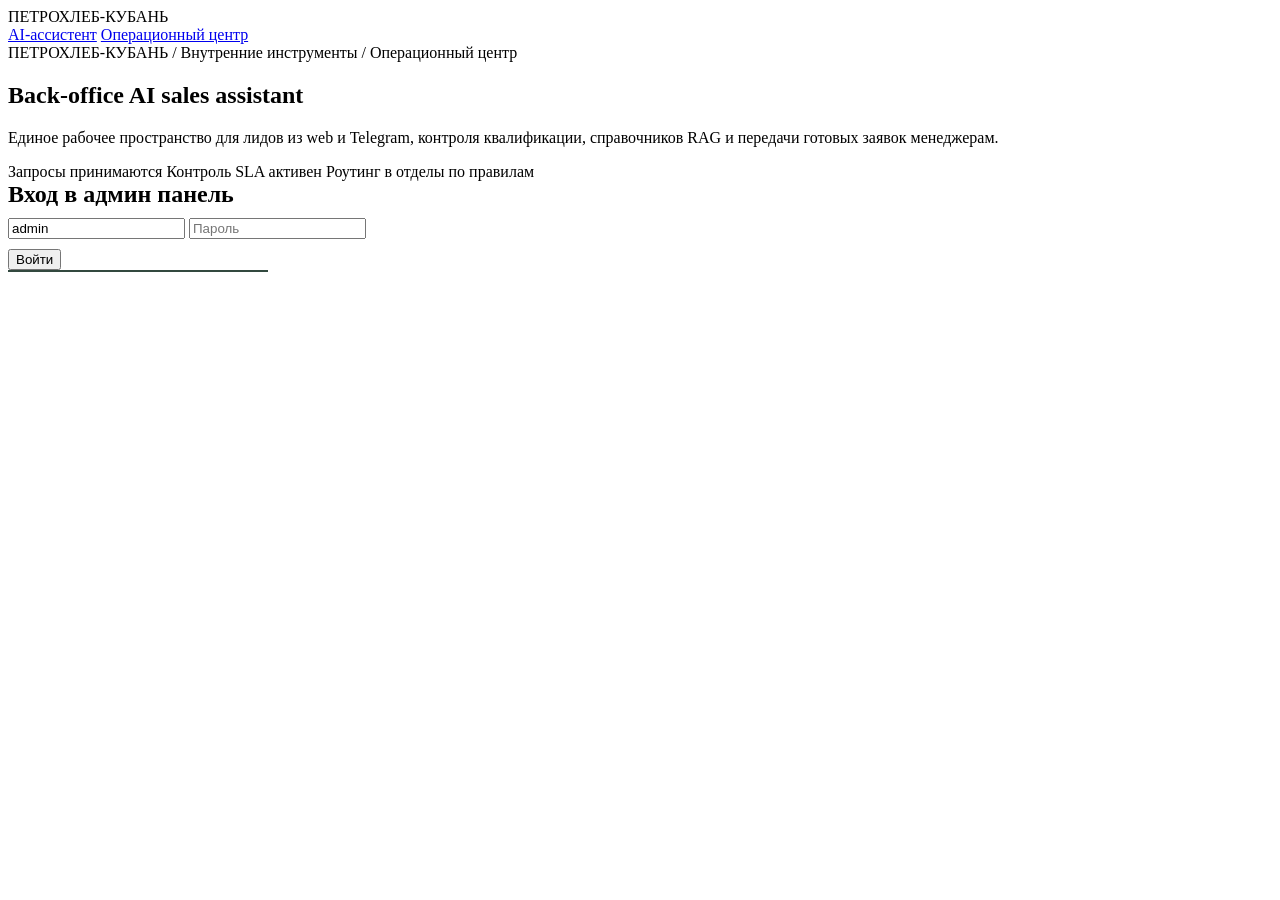
==== commit 52352eba: "Implement v7 sales assistant architecture with Telegram and redesigned UI" ====
--- a/web/admin.html
+++ b/web/admin.html
@@ -67,7 +67,7 @@
 
     .workspace-grid {
       display: grid;
-      grid-template-columns: 1.1fr 1fr;
+      grid-template-columns: minmax(0, 1.1fr) minmax(0, 1fr);
       gap: var(--ds-space-3);
       align-items: start;
     }
@@ -104,6 +104,7 @@
       background: #fff;
       padding: var(--ds-space-3);
       margin-top: var(--ds-space-2);
+      min-width: 0;
     }
 
     .detail-box h4 {
@@ -135,6 +136,32 @@
       background: #faf4e9;
       color: #6a5223;
       font-weight: 600;
+    }
+
+    .progress-mini {
+      width: 92px;
+      height: 8px;
+      border-radius: 8px;
+      background: #eee5d6;
+      overflow: hidden;
+      margin-top: 4px;
+    }
+
+    .progress-mini span {
+      display: block;
+      height: 100%;
+      background: linear-gradient(90deg, #315d4a, #b98d38);
+    }
+
+    .channel-pill {
+      display: inline-flex;
+      border: 1px solid #d9d2c4;
+      border-radius: 8px;
+      padding: 4px 8px;
+      background: #fbf8f1;
+      color: #43534b;
+      font-size: 11px;
+      font-weight: 700;
     }
 
     @media (max-width: 1120px) {
@@ -175,8 +202,8 @@
     <div class="ds-breadcrumbs">ПЕТРОХЛЕБ-КУБАНЬ / Внутренние инструменты / Операционный центр</div>
 
     <section class="ds-page-head">
-      <h1 class="ds-page-title">Операционный центр заявок</h1>
-      <p class="ds-page-desc">Единое рабочее пространство для регистрации входящих запросов, распределения менеджеров, контроля этапов и управления справочниками.</p>
+      <h1 class="ds-page-title">Back-office AI sales assistant</h1>
+      <p class="ds-page-desc">Единое рабочее пространство для лидов из web и Telegram, контроля квалификации, справочников RAG и передачи готовых заявок менеджерам.</p>
       <div class="ds-status-strip">
         <span class="ds-status-item">Запросы принимаются</span>
         <span class="ds-status-item warn">Контроль SLA активен</span>
@@ -213,10 +240,10 @@
   <script>
     const sections = [
       { code: "dashboard", title: "Dashboard" },
-      { code: "registry", title: "Реестр запросов" },
+      { code: "registry", title: "Leads" },
       { code: "workspace", title: "Рабочее место заявки" },
-      { code: "reference", title: "Справочники" },
-      { code: "assistant-config", title: "Настройка intake" },
+      { code: "reference", title: "Knowledge / Catalog" },
+      { code: "assistant-config", title: "Settings / Integrations" },
       { code: "users", title: "Пользователи" },
       { code: "sessions", title: "Чат-сессии" },
     ]
@@ -266,10 +293,14 @@
       lots: [],
       knowledge: [],
       settings: [],
+      requestTypes: [],
+      telegramStatus: {},
+      llmStatus: {},
       filters: {
         search: "",
         status: "",
         requestType: "",
+        sourceChannel: "",
         priority: "",
         managerId: "",
         regionId: "",
@@ -298,6 +329,13 @@
       return String(value)
     }
 
+    function requestTypeLabel(code) {
+      const key = String(code || "").trim()
+      if (!key) return ""
+      const row = appState.requestTypes.find(item => item.code === key)
+      return row?.name || key
+    }
+
     function parseDateSafe(value) {
       const date = new Date(value)
       if (Number.isNaN(date.getTime())) return null
@@ -339,10 +377,27 @@
       nav.innerHTML = `
         <h3>Разделы</h3>
         ${sections.map(item => `<button data-code='${item.code}'>${item.title}</button>`).join("")}
+        <hr style='border:none;border-top:1px solid #4f6a5d;margin:10px 0' />
+        <button id='logout-btn'>Выйти</button>
       `
       nav.querySelectorAll("button[data-code]").forEach(btn => {
         btn.onclick = () => setActiveSection(btn.dataset.code)
       })
+      const logoutBtn = document.getElementById("logout-btn")
+      if (logoutBtn) {
+        logoutBtn.onclick = async () => {
+          try {
+            await api("/api/v1/admin/logout", { method: "POST" })
+          } catch {
+            // ignore logout API errors
+          }
+          appState.token = ""
+          sessionStorage.removeItem("agrolead_admin_token")
+          localStorage.removeItem("agrolead_admin_token")
+          document.getElementById("admin-app").classList.add("hidden")
+          document.getElementById("login-card").classList.remove("hidden")
+        }
+      }
       setActiveSection(appState.activeSection)
     }
 
@@ -354,6 +409,8 @@
           id: row.id || "",
           статус: statusLabel[row.status_code] || row.status_code || "",
           тип: row.request_type_code || "",
+          канал: row.source_channel || "",
+          qualification_score: row.qualification_score || 0,
           приоритет: row.priority_code || "",
           компания: contact.company_name || "",
           контакт: contact.contact_name || "",
@@ -436,6 +493,7 @@
         search: "",
         status: preset?.filter.status || "",
         requestType: "",
+        sourceChannel: "",
         priority: "",
         managerId: "",
         regionId: "",
@@ -473,6 +531,7 @@
 
         if (filters.status && row.status_code !== filters.status) return false
         if (filters.requestType && row.request_type_code !== filters.requestType) return false
+        if (filters.sourceChannel && row.source_channel !== filters.sourceChannel) return false
         if (filters.priority && row.priority_code !== filters.priority) return false
         if (filters.managerId && String(row.assigned_manager_user_id || "") !== filters.managerId) return false
         if (filters.regionId && String(item.source_region_id || item.destination_region_id || "") !== filters.regionId) return false
@@ -497,6 +556,7 @@
             row.summary,
             row.manager_comment,
             row.request_type_code,
+            row.source_channel,
             contact.company_name,
             contact.contact_name,
             contact.phone,
@@ -537,26 +597,37 @@
         ? Math.round(responseTimes.reduce((a, b) => a + b, 0) / responseTimes.length)
         : 0
 
-      const rowsRequest = Object.entries(stats.by_request_type || {}).map(([code, count]) => `<tr><td>${escapeHtml(code)}</td><td>${escapeHtml(count)}</td></tr>`).join("")
+      const rowsRequest = Object.entries(stats.by_request_type || {}).map(([code, count]) => `<tr><td>${escapeHtml(requestTypeLabel(code))}</td><td>${escapeHtml(count)}</td></tr>`).join("")
       const rowsStage = Object.entries(stats.by_stage || {}).map(([code, count]) => `<tr><td>${escapeHtml(statusLabel[code] || code)}</td><td>${escapeHtml(count)}</td></tr>`).join("")
+      const rowsSource = Object.entries(stats.by_source_channel || {}).map(([code, count]) => `<tr><td>${escapeHtml(code)}</td><td>${escapeHtml(count)}</td></tr>`).join("")
+      const webLeads = (stats.by_source_channel || {}).web_widget || 0
+      const telegramLeads = (stats.by_source_channel || {}).telegram || 0
 
       document.getElementById("section-dashboard").innerHTML = `
         <h2 style="margin:0 0 10px">Dashboard</h2>
         <div class="ds-grid-4">
-          <div class="soft-kpi"><div class="label">Новые за сегодня</div><div class="value">${todayCount}</div></div>
-          <div class="soft-kpi"><div class="label">За 7 дней</div><div class="value">${weekCount}</div></div>
-          <div class="soft-kpi"><div class="label">Среднее время обновления (мин)</div><div class="value">${avgResponse}</div></div>
+          <div class="soft-kpi"><div class="label">Всего лидов</div><div class="value">${stats.leads_total || 0}</div></div>
+          <div class="soft-kpi"><div class="label">Новых сегодня</div><div class="value">${todayCount}</div></div>
+          <div class="soft-kpi"><div class="label">Готовы к менеджеру</div><div class="value">${stats.ready_for_manager || 0}</div></div>
+          <div class="soft-kpi"><div class="label">Средняя готовность</div><div class="value">${stats.avg_qualification_score || 0}%</div></div>
+          <div class="soft-kpi"><div class="label">Web leads</div><div class="value">${webLeads}</div></div>
+          <div class="soft-kpi"><div class="label">Telegram leads</div><div class="value">${telegramLeads}</div></div>
           <div class="soft-kpi"><div class="label">Неназначенные</div><div class="value">${stats.unassigned_leads || 0}</div></div>
+          <div class="soft-kpi"><div class="label">Среднее обновление, мин</div><div class="value">${avgResponse}</div></div>
         </div>
 
         <div class="workspace-grid" style="margin-top:12px">
           <div class="detail-box">
             <h4>Статусы</h4>
-            <div class="ds-table-wrap"><table class="ds-table"><thead><tr><th>Статус</th><th>Кол-во</th></tr></thead><tbody>${rowsStage || "<tr><td colspan='2'>Нет данных</td></tr>"}</tbody></table></div>
+            <div class="ds-table-wrap"><table class="ds-table compact"><thead><tr><th>Статус</th><th>Кол-во</th></tr></thead><tbody>${rowsStage || "<tr><td colspan='2'>Нет данных</td></tr>"}</tbody></table></div>
           </div>
           <div class="detail-box">
             <h4>Типы запросов</h4>
-            <div class="ds-table-wrap"><table class="ds-table"><thead><tr><th>Тип</th><th>Кол-во</th></tr></thead><tbody>${rowsRequest || "<tr><td colspan='2'>Нет данных</td></tr>"}</tbody></table></div>
+            <div class="ds-table-wrap"><table class="ds-table compact"><thead><tr><th>Тип</th><th>Кол-во</th></tr></thead><tbody>${rowsRequest || "<tr><td colspan='2'>Нет данных</td></tr>"}</tbody></table></div>
+          </div>
+          <div class="detail-box">
+            <h4>Source channels</h4>
+            <div class="ds-table-wrap"><table class="ds-table compact"><thead><tr><th>Канал</th><th>Кол-во</th></tr></thead><tbody>${rowsSource || "<tr><td colspan='2'>Нет данных</td></tr>"}</tbody></table></div>
           </div>
         </div>
       `
@@ -567,6 +638,7 @@
       const rows = getFilteredLeads()
 
       const requestTypeOptions = [...new Set(appState.leads.map(row => row.request_type_code).filter(Boolean))]
+      const sourceOptions = [...new Set(appState.leads.map(row => row.source_channel).filter(Boolean))]
       const managerOptions = appState.users.map(user => `<option value='${user.id}'>${escapeHtml(user.full_name || user.login || user.id)}</option>`).join("")
 
       const tableRows = rows.map(row => {
@@ -574,12 +646,15 @@
         const item = row.lead_item || {}
         const manager = appState.users.find(u => u.id === row.assigned_manager_user_id)
         const region = item.source_region_id || item.destination_region_id || ""
+        const score = Number(row.qualification_score || 0)
 
         return `
           <tr>
             <td>${escapeHtml(row.id)}</td>
-            <td>${escapeHtml(row.request_type_code || "")}</td>
+            <td>${escapeHtml(requestTypeLabel(row.request_type_code || ""))}</td>
+            <td><span class='channel-pill'>${escapeHtml(row.source_channel || "")}</span></td>
             <td><span class='ds-badge ${statusClass[row.status_code] || ""}'>${escapeHtml(statusLabel[row.status_code] || row.status_code || "")}</span></td>
+            <td>${score}%<div class='progress-mini'><span style='width:${Math.max(0, Math.min(score, 100))}%'></span></div></td>
             <td>${escapeHtml(row.priority_code || "")}</td>
             <td>${escapeHtml(contact.company_name || contact.contact_name || "")}</td>
             <td>${escapeHtml(contact.phone || contact.email || contact.telegram || "")}</td>
@@ -613,7 +688,11 @@
           </select>
           <select class='ds-select' id='f-request'>
             <option value=''>Все типы</option>
-            ${requestTypeOptions.map(code => `<option value='${code}' ${appState.filters.requestType === code ? "selected" : ""}>${escapeHtml(code)}</option>`).join("")}
+            ${requestTypeOptions.map(code => `<option value='${code}' ${appState.filters.requestType === code ? "selected" : ""}>${escapeHtml(requestTypeLabel(code))}</option>`).join("")}
+          </select>
+          <select class='ds-select' id='f-source'>
+            <option value=''>Все каналы</option>
+            ${sourceOptions.map(code => `<option value='${code}' ${appState.filters.sourceChannel === code ? "selected" : ""}>${escapeHtml(code)}</option>`).join("")}
           </select>
           <select class='ds-select' id='f-priority'>
             <option value=''>Любой приоритет</option>
@@ -646,10 +725,10 @@
           <table class='ds-table'>
             <thead>
               <tr>
-                <th>ID</th><th>Тип</th><th>Статус</th><th>Приоритет</th><th>Компания/контакт</th><th>Связь</th><th>Товар ID</th><th>Объем</th><th>Регион ID</th><th>Менеджер</th><th>Обновлено</th><th>Действие</th>
+                <th>ID</th><th>Тип</th><th>Канал</th><th>Статус</th><th>Score</th><th>Приоритет</th><th>Компания/контакт</th><th>Связь</th><th>Товар ID</th><th>Объем</th><th>Регион ID</th><th>Менеджер</th><th>Обновлено</th><th>Действие</th>
               </tr>
             </thead>
-            <tbody>${tableRows || "<tr><td colspan='12'>Нет заявок по выбранным фильтрам</td></tr>"}</tbody>
+            <tbody>${tableRows || "<tr><td colspan='14'>Нет заявок по выбранным фильтрам</td></tr>"}</tbody>
           </table>
         </div>
       `
@@ -684,6 +763,7 @@
           search: document.getElementById("f-search").value.trim(),
           status: document.getElementById("f-status").value,
           requestType: document.getElementById("f-request").value,
+          sourceChannel: document.getElementById("f-source").value,
           priority: document.getElementById("f-priority").value,
           managerId: document.getElementById("f-manager").value,
           regionId: document.getElementById("f-region").value.trim(),
@@ -1011,20 +1091,29 @@
       } else if (appState.referenceTab === "quality") {
         const rows = (appState.qualityTemplates || []).map(row => ({
           ...row,
-          lines_preview: Array.isArray(row.lines) ? row.lines.map(line => `${line.parameter_code || "param"} ${line.operator || ""} ${line.target_value || ""} ${line.unit || ""}`.trim()).join("; ") : "",
+          lines_preview: Array.isArray(row.lines)
+            ? row.lines
+                .map(line => {
+                  const parameter = line.parameter_code || line.quality_parameter_id || "param"
+                  const operator = line.operator || line.comparison_operator || ""
+                  const target = line.target_value ?? line.target_value_numeric ?? line.target_value_text ?? ""
+                  return `${parameter} ${operator} ${target}`.trim()
+                })
+                .join("; ")
+            : "",
         }))
         renderCrudTable(targetId, "Шаблоны качества", rows, {
           endpoint: "/api/v1/catalog/quality-templates",
           columns: [
             { key: "id", label: "ID", readonly: true },
-            { key: "code", label: "Код" },
-            { key: "name", label: "Название" },
+            { key: "template_code", label: "Код" },
+            { key: "template_name", label: "Название" },
             { key: "commodity_id", label: "Товар ID", type: "number" },
-            { key: "description", label: "Описание" },
+            { key: "is_default", label: "По умолчанию", type: "boolean" },
             { key: "is_active", label: "Активен", type: "boolean" },
             { key: "lines_preview", label: "Параметры", readonly: true },
           ],
-          create: ["code", "name", "commodity_id", "description", "is_active"],
+          create: ["template_code", "template_name", "commodity_id", "is_default", "is_active"],
           createDefaults: { lines: [] },
         })
       } else if (appState.referenceTab === "price") {
@@ -1035,12 +1124,30 @@
             { key: "code", label: "Код" },
             { key: "name", label: "Название" },
             { key: "commodity_id", label: "Товар ID", type: "number" },
-            { key: "region_id", label: "Регион ID", type: "number" },
-            { key: "currency_code", label: "Валюта" },
-            { key: "price_formula_text", label: "Формула" },
+            { key: "request_type_id", label: "Тип запроса ID", type: "number" },
+            { key: "source_region_id", label: "Регион отгрузки ID", type: "number" },
+            { key: "destination_region_id", label: "Регион назначения ID", type: "number" },
+            { key: "transport_mode_id", label: "Транспорт ID", type: "number" },
+            { key: "min_volume", label: "Мин объем", type: "number" },
+            { key: "max_volume", label: "Макс объем", type: "number" },
+            { key: "pricing_rule_text", label: "Правило расчета" },
+            { key: "manager_note", label: "Комментарий" },
             { key: "is_active", label: "Активна", type: "boolean" },
           ],
-          create: ["code", "name", "commodity_id", "region_id", "currency_code", "price_formula_text", "is_active"],
+          create: [
+            "code",
+            "name",
+            "commodity_id",
+            "request_type_id",
+            "source_region_id",
+            "destination_region_id",
+            "transport_mode_id",
+            "min_volume",
+            "max_volume",
+            "pricing_rule_text",
+            "manager_note",
+            "is_active",
+          ],
         })
       } else {
         renderCrudTable(targetId, "Лоты", appState.lots, {
@@ -1119,11 +1226,43 @@
           <input class='ds-input' id='cfg-route-hot' value='${escapeHtml(getSettingValue("routing.rule.hot", "urgency=high -> manager_queue=priority"))}' />
         </div>
 
+        <div class='detail-box'>
+          <h4>Integrations</h4>
+          <div class='ds-grid-2'>
+            <div>
+              <b>Telegram</b><br />
+              <span class='channel-pill'>${appState.telegramStatus.enabled ? "enabled" : "disabled / token missing"}</span>
+              <div class='ds-section-sub'>${escapeHtml(appState.telegramStatus.webhook_url || "webhook не настроен")}</div>
+              <button class='ds-btn ghost' id='set-telegram-webhook' style='margin-top:8px'>Обновить webhook</button>
+            </div>
+            <div>
+              <b>GigaChat</b><br />
+              <span class='channel-pill'>${appState.llmStatus.gigachat_enabled ? "enabled" : "fallback mode"}</span>
+              <div class='ds-section-sub'>${escapeHtml(appState.llmStatus.last_error || appState.llmStatus.preferred_provider || "")}</div>
+            </div>
+          </div>
+        </div>
+
         <div class='ds-row'>
           <button class='ds-btn' id='save-assistant-config'>Сохранить настройки</button>
         </div>
         <div id='assistant-config-msg' class='ds-msg'></div>
       `
+
+      document.getElementById("set-telegram-webhook").onclick = async () => {
+        const msg = document.getElementById("assistant-config-msg")
+        msg.textContent = ""
+        try {
+          const result = await api("/api/v1/admin/telegram/set-webhook", { method: "POST", body: JSON.stringify({}) })
+          msg.className = result.ok ? "ds-msg ok" : "ds-msg warn"
+          msg.textContent = result.ok ? "Telegram webhook обновлен" : (result.description || "Telegram disabled")
+          await loadAll()
+          setActiveSection("assistant-config")
+        } catch (error) {
+          msg.className = "ds-msg err"
+          msg.textContent = `Ошибка Telegram: ${error.message || error}`
+        }
+      }
 
       document.getElementById("save-assistant-config").onclick = async () => {
         const entries = [
@@ -1193,7 +1332,7 @@
     }
 
     async function loadAll() {
-      const [stats, leads, pipeline, users, sessions, counterparties, commodities, regions, transportModes, deliveryBasis, qualityTemplates, pricePolicies, lots, knowledge, settings] = await Promise.all([
+      const [stats, leads, pipeline, users, sessions, counterparties, commodities, regions, transportModes, deliveryBasis, qualityTemplates, pricePolicies, lots, knowledge, settings, requestTypes, telegramStatus, llmStatus] = await Promise.all([
         api("/api/v1/admin/stats"),
         api("/api/v1/leads"),
         api("/api/v1/admin/pipeline"),
@@ -1209,6 +1348,9 @@
         api("/api/v1/catalog/lots"),
         api("/api/v1/admin/knowledge"),
         api("/api/v1/admin/settings"),
+        api("/api/v1/admin/reference/request-types"),
+        api("/api/v1/admin/telegram/status"),
+        api("/api/llm/status"),
       ])
 
       appState.stats = stats || {}
@@ -1226,6 +1368,9 @@
       appState.lots = lots || []
       appState.knowledge = knowledge || []
       appState.settings = settings || []
+      appState.requestTypes = requestTypes || []
+      appState.telegramStatus = telegramStatus || {}
+      appState.llmStatus = llmStatus || {}
 
       renderDashboard()
       renderRegistry()
@@ -1249,7 +1394,8 @@
         })
 
         appState.token = response.token
-        localStorage.setItem("agrolead_admin_token", appState.token)
+        sessionStorage.setItem("agrolead_admin_token", appState.token)
+        localStorage.removeItem("agrolead_admin_token")
         document.getElementById("login-card").classList.add("hidden")
         document.getElementById("admin-app").classList.remove("hidden")
         renderNav()
@@ -1261,7 +1407,14 @@
     }
 
     ;(async () => {
-      const saved = localStorage.getItem("agrolead_admin_token")
+      let saved = sessionStorage.getItem("agrolead_admin_token")
+      if (!saved) {
+        saved = localStorage.getItem("agrolead_admin_token")
+        if (saved) {
+          sessionStorage.setItem("agrolead_admin_token", saved)
+          localStorage.removeItem("agrolead_admin_token")
+        }
+      }
       if (!saved) return
       appState.token = saved
       try {
@@ -1272,6 +1425,7 @@
         await loadAll()
       } catch {
         appState.token = ""
+        sessionStorage.removeItem("agrolead_admin_token")
         localStorage.removeItem("agrolead_admin_token")
       }
     })()
